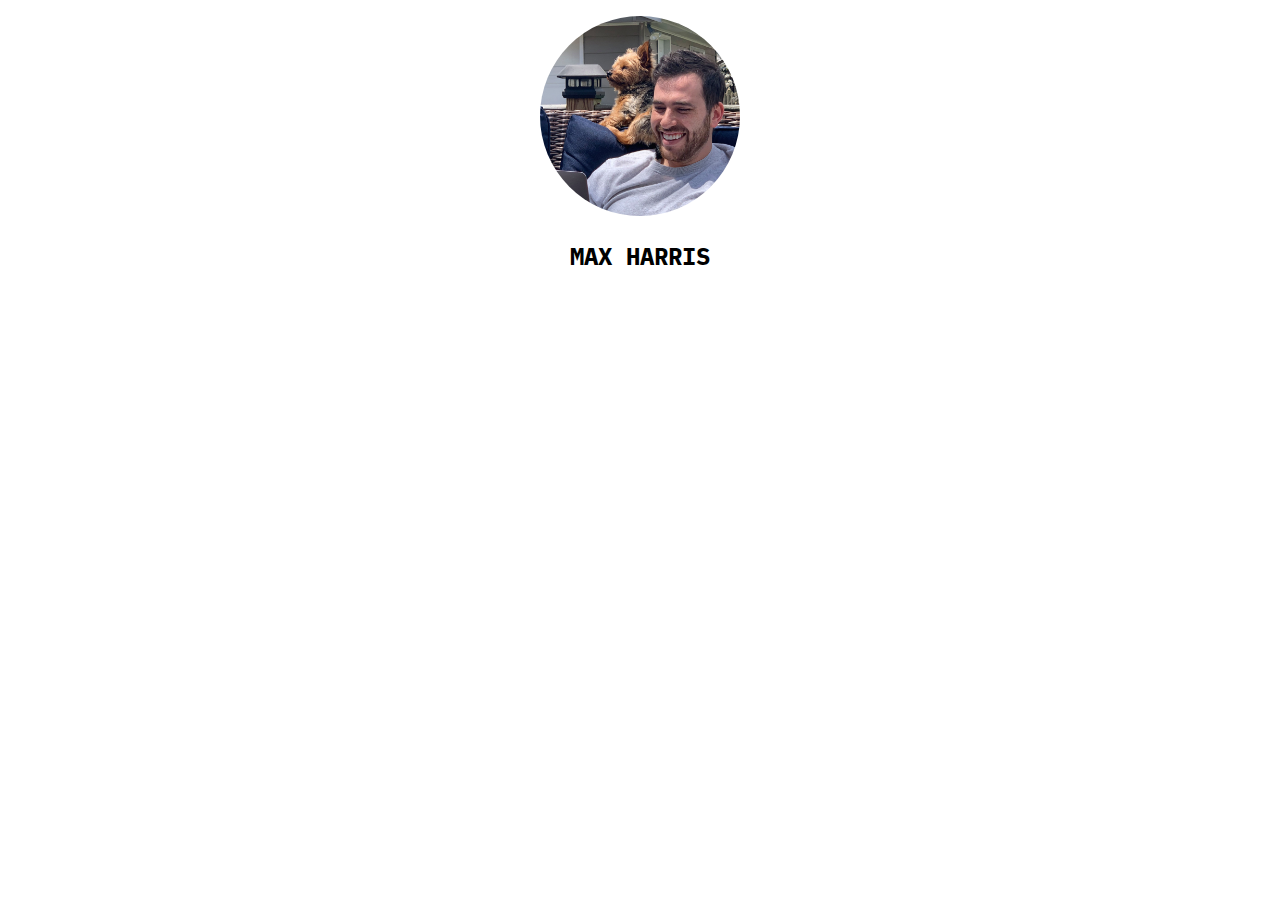
==== index.html @ 05f5a411 "Auto-generated commit" ====
<!doctype html>
<html lang="en">
<head>
  <meta charset="utf-8">
  <title>Maxharris</title>
  <base href="https://maxyharr.github.io/maxyharr.github.io">  <meta name="viewport" content="width=device-width, initial-scale=1">
  <link rel="icon" type="image/x-icon" href="favicon.ico">
  <link href="https://fonts.googleapis.com/css?family=Roboto:300,400,500&display=swap" rel="stylesheet">
  <link href="https://fonts.googleapis.com/icon?family=Material+Icons" rel="stylesheet">
<link rel="stylesheet" href="styles.cddb7499af675388f98f.css"></head>
<body>
  <mh-root></mh-root>
<script src="runtime-es2015.ea093ca02a613b0bc093.js" type="module"></script><script src="runtime-es5.ea093ca02a613b0bc093.js" nomodule defer></script><script src="polyfills-es5.741af51aaedba3064fa2.js" nomodule defer></script><script src="polyfills-es2015.fad558c78a34f48ae57e.js" type="module"></script><script src="main-es2015.918f0266f35a34de4807.js" type="module"></script><script src="main-es5.918f0266f35a34de4807.js" nomodule defer></script></body>
</html>
---- styles.cddb7499af675388f98f.css ----
@import url(https://fonts.googleapis.com/css?family=IBM+Plex+Mono&display=swap);.mat-badge-content{font-weight:600;font-size:12px;font-family:Roboto,"Helvetica Neue",sans-serif}.mat-badge-small .mat-badge-content{font-size:9px}.mat-badge-large .mat-badge-content{font-size:24px}.mat-h1,.mat-headline,.mat-typography h1{font:400 24px/32px Roboto,"Helvetica Neue",sans-serif;margin:0 0 16px}.mat-h2,.mat-title,.mat-typography h2{font:500 20px/32px Roboto,"Helvetica Neue",sans-serif;margin:0 0 16px}.mat-h3,.mat-subheading-2,.mat-typography h3{font:400 16px/28px Roboto,"Helvetica Neue",sans-serif;margin:0 0 16px}.mat-h4,.mat-subheading-1,.mat-typography h4{font:400 15px/24px Roboto,"Helvetica Neue",sans-serif;margin:0 0 16px}.mat-h5,.mat-typography h5{font:400 calc(14px * .83)/20px Roboto,"Helvetica Neue",sans-serif;margin:0 0 12px}.mat-h6,.mat-typography h6{font:400 calc(14px * .67)/20px Roboto,"Helvetica Neue",sans-serif;margin:0 0 12px}.mat-body-2,.mat-body-strong{font:500 14px/24px Roboto,"Helvetica Neue",sans-serif}.mat-body,.mat-body-1,.mat-typography{font:400 14px/20px Roboto,"Helvetica Neue",sans-serif}.mat-body p,.mat-body-1 p,.mat-typography p{margin:0 0 12px}.mat-caption,.mat-small{font:400 12px/20px Roboto,"Helvetica Neue",sans-serif}.mat-display-4,.mat-typography .mat-display-4{font:300 112px/112px Roboto,"Helvetica Neue",sans-serif;letter-spacing:-.05em;margin:0 0 56px}.mat-display-3,.mat-typography .mat-display-3{font:400 56px/56px Roboto,"Helvetica Neue",sans-serif;letter-spacing:-.02em;margin:0 0 64px}.mat-display-2,.mat-typography .mat-display-2{font:400 45px/48px Roboto,"Helvetica Neue",sans-serif;letter-spacing:-.005em;margin:0 0 64px}.mat-display-1,.mat-typography .mat-display-1{font:400 34px/40px Roboto,"Helvetica Neue",sans-serif;margin:0 0 64px}.mat-bottom-sheet-container{font:400 14px/20px Roboto,"Helvetica Neue",sans-serif}.mat-button,.mat-fab,.mat-flat-button,.mat-icon-button,.mat-mini-fab,.mat-raised-button,.mat-stroked-button{font-family:Roboto,"Helvetica Neue",sans-serif;font-size:14px;font-weight:500}.mat-button-toggle,.mat-card{font-family:Roboto,"Helvetica Neue",sans-serif}.mat-card-title{font-size:24px;font-weight:500}.mat-card-header .mat-card-title{font-size:20px}.mat-card-content,.mat-card-subtitle{font-size:14px}.mat-checkbox{font-family:Roboto,"Helvetica Neue",sans-serif}.mat-checkbox-layout .mat-checkbox-label{line-height:24px}.mat-chip{font-size:14px;font-weight:500}.mat-chip .mat-chip-remove.mat-icon,.mat-chip .mat-chip-trailing-icon.mat-icon{font-size:18px}.mat-table{font-family:Roboto,"Helvetica Neue",sans-serif}.mat-header-cell{font-size:12px;font-weight:500}.mat-cell,.mat-footer-cell{font-size:14px}.mat-calendar{font-family:Roboto,"Helvetica Neue",sans-serif}.mat-calendar-body{font-size:13px}.mat-calendar-body-label,.mat-calendar-period-button{font-size:14px;font-weight:500}.mat-calendar-table-header th{font-size:11px;font-weight:400}.mat-dialog-title{font:500 20px/32px Roboto,"Helvetica Neue",sans-serif}.mat-expansion-panel-header{font-family:Roboto,"Helvetica Neue",sans-serif;font-size:15px;font-weight:400}.mat-expansion-panel-content{font:400 14px/20px Roboto,"Helvetica Neue",sans-serif}.mat-form-field{font-size:inherit;font-weight:400;line-height:1.125;font-family:Roboto,"Helvetica Neue",sans-serif}.mat-form-field-wrapper{padding-bottom:1.34375em}.mat-form-field-prefix .mat-icon,.mat-form-field-suffix .mat-icon{font-size:150%;line-height:1.125}.mat-form-field-prefix .mat-icon-button,.mat-form-field-suffix .mat-icon-button{height:1.5em;width:1.5em}.mat-form-field-prefix .mat-icon-button .mat-icon,.mat-form-field-suffix .mat-icon-button .mat-icon{height:1.125em;line-height:1.125}.mat-form-field-infix{padding:.5em 0;border-top:.84375em solid transparent}.mat-form-field-can-float .mat-input-server:focus+.mat-form-field-label-wrapper .mat-form-field-label,.mat-form-field-can-float.mat-form-field-should-float .mat-form-field-label{transform:translateY(-1.34375em) scale(.75);width:133.3333333333%}.mat-form-field-can-float .mat-input-server[label]:not(:label-shown)+.mat-form-field-label-wrapper .mat-form-field-label{transform:translateY(-1.34374em) scale(.75);width:133.3333433333%}.mat-form-field-label-wrapper{top:-.84375em;padding-top:.84375em}.mat-form-field-label{top:1.34375em}.mat-form-field-underline{bottom:1.34375em}.mat-form-field-subscript-wrapper{font-size:75%;margin-top:.6666666667em;top:calc(100% - 1.7916666667em)}.mat-form-field-appearance-legacy .mat-form-field-wrapper{padding-bottom:1.25em}.mat-form-field-appearance-legacy .mat-form-field-infix{padding:.4375em 0}.mat-form-field-appearance-legacy.mat-form-field-can-float .mat-input-server:focus+.mat-form-field-label-wrapper .mat-form-field-label,.mat-form-field-appearance-legacy.mat-form-field-can-float.mat-form-field-should-float .mat-form-field-label{transform:translateY(-1.28125em) scale(.75) perspective(100px) translateZ(.001px);-ms-transform:translateY(-1.28125em) scale(.75);width:133.3333333333%}.mat-form-field-appearance-legacy.mat-form-field-can-float .mat-form-field-autofill-control:-webkit-autofill+.mat-form-field-label-wrapper .mat-form-field-label{transform:translateY(-1.28125em) scale(.75) perspective(100px) translateZ(.00101px);-ms-transform:translateY(-1.28124em) scale(.75);width:133.3333433333%}.mat-form-field-appearance-legacy.mat-form-field-can-float .mat-input-server[label]:not(:label-shown)+.mat-form-field-label-wrapper .mat-form-field-label{transform:translateY(-1.28125em) scale(.75) perspective(100px) translateZ(.00102px);-ms-transform:translateY(-1.28123em) scale(.75);width:133.3333533333%}.mat-form-field-appearance-legacy .mat-form-field-label{top:1.28125em}.mat-form-field-appearance-legacy .mat-form-field-subscript-wrapper{margin-top:.5416666667em;top:calc(100% - 1.6666666667em)}@media print{.mat-form-field-appearance-legacy.mat-form-field-can-float .mat-input-server:focus+.mat-form-field-label-wrapper .mat-form-field-label,.mat-form-field-appearance-legacy.mat-form-field-can-float.mat-form-field-should-float .mat-form-field-label{transform:translateY(-1.28122em) scale(.75)}.mat-form-field-appearance-legacy.mat-form-field-can-float .mat-form-field-autofill-control:-webkit-autofill+.mat-form-field-label-wrapper .mat-form-field-label{transform:translateY(-1.28121em) scale(.75)}.mat-form-field-appearance-legacy.mat-form-field-can-float .mat-input-server[label]:not(:label-shown)+.mat-form-field-label-wrapper .mat-form-field-label{transform:translateY(-1.2812em) scale(.75)}}.mat-form-field-appearance-fill .mat-form-field-infix{padding:.25em 0 .75em}.mat-form-field-appearance-fill .mat-form-field-label{top:1.09375em;margin-top:-.5em}.mat-form-field-appearance-fill.mat-form-field-can-float .mat-input-server:focus+.mat-form-field-label-wrapper .mat-form-field-label,.mat-form-field-appearance-fill.mat-form-field-can-float.mat-form-field-should-float .mat-form-field-label{transform:translateY(-.59375em) scale(.75);width:133.3333333333%}.mat-form-field-appearance-fill.mat-form-field-can-float .mat-input-server[label]:not(:label-shown)+.mat-form-field-label-wrapper .mat-form-field-label{transform:translateY(-.59374em) scale(.75);width:133.3333433333%}.mat-form-field-appearance-outline .mat-form-field-infix{padding:1em 0}.mat-form-field-appearance-outline .mat-form-field-label{top:1.84375em;margin-top:-.25em}.mat-form-field-appearance-outline.mat-form-field-can-float .mat-input-server:focus+.mat-form-field-label-wrapper .mat-form-field-label,.mat-form-field-appearance-outline.mat-form-field-can-float.mat-form-field-should-float .mat-form-field-label{transform:translateY(-1.59375em) scale(.75);width:133.3333333333%}.mat-form-field-appearance-outline.mat-form-field-can-float .mat-input-server[label]:not(:label-shown)+.mat-form-field-label-wrapper .mat-form-field-label{transform:translateY(-1.59374em) scale(.75);width:133.3333433333%}.mat-grid-tile-footer,.mat-grid-tile-header{font-size:14px}.mat-grid-tile-footer .mat-line,.mat-grid-tile-header .mat-line{white-space:nowrap;overflow:hidden;text-overflow:ellipsis;display:block;box-sizing:border-box}.mat-grid-tile-footer .mat-line:nth-child(n+2),.mat-grid-tile-header .mat-line:nth-child(n+2){font-size:12px}input.mat-input-element{margin-top:-.0625em}.mat-menu-item{font-family:Roboto,"Helvetica Neue",sans-serif;font-size:14px;font-weight:400}.mat-paginator,.mat-paginator-page-size .mat-select-trigger{font-family:Roboto,"Helvetica Neue",sans-serif;font-size:12px}.mat-radio-button,.mat-select{font-family:Roboto,"Helvetica Neue",sans-serif}.mat-select-trigger{height:1.125em}.mat-slide-toggle-content{font-family:Roboto,"Helvetica Neue",sans-serif}.mat-slider-thumb-label-text{font-family:Roboto,"Helvetica Neue",sans-serif;font-size:12px;font-weight:500}.mat-stepper-horizontal,.mat-stepper-vertical{font-family:Roboto,"Helvetica Neue",sans-serif}.mat-step-label{font-size:14px;font-weight:400}.mat-step-sub-label-error{font-weight:400}.mat-step-label-error{font-size:14px}.mat-step-label-selected{font-size:14px;font-weight:500}.mat-tab-group{font-family:Roboto,"Helvetica Neue",sans-serif}.mat-tab-label,.mat-tab-link{font-family:Roboto,"Helvetica Neue",sans-serif;font-size:14px;font-weight:500}.mat-toolbar,.mat-toolbar h1,.mat-toolbar h2,.mat-toolbar h3,.mat-toolbar h4,.mat-toolbar h5,.mat-toolbar h6{font:500 20px/32px Roboto,"Helvetica Neue",sans-serif;margin:0}.mat-tooltip{font-family:Roboto,"Helvetica Neue",sans-serif;font-size:10px;padding-top:6px;padding-bottom:6px}.mat-tooltip-handset{font-size:14px;padding-top:8px;padding-bottom:8px}.mat-list-item,.mat-list-option{font-family:Roboto,"Helvetica Neue",sans-serif}.mat-list-base .mat-list-item{font-size:16px}.mat-list-base .mat-list-item .mat-line{white-space:nowrap;overflow:hidden;text-overflow:ellipsis;display:block;box-sizing:border-box}.mat-list-base .mat-list-item .mat-line:nth-child(n+2){font-size:14px}.mat-list-base .mat-list-option{font-size:16px}.mat-list-base .mat-list-option .mat-line{white-space:nowrap;overflow:hidden;text-overflow:ellipsis;display:block;box-sizing:border-box}.mat-list-base .mat-list-option .mat-line:nth-child(n+2){font-size:14px}.mat-list-base[dense] .mat-list-item{font-size:12px}.mat-list-base[dense] .mat-list-item .mat-line{white-space:nowrap;overflow:hidden;text-overflow:ellipsis;display:block;box-sizing:border-box}.mat-list-base[dense] .mat-list-item .mat-line:nth-child(n+2),.mat-list-base[dense] .mat-list-option{font-size:12px}.mat-list-base[dense] .mat-list-option .mat-line{white-space:nowrap;overflow:hidden;text-overflow:ellipsis;display:block;box-sizing:border-box}.mat-list-base[dense] .mat-list-option .mat-line:nth-child(n+2){font-size:12px}.mat-list-base[dense] .mat-subheader{font-family:Roboto,"Helvetica Neue",sans-serif;font-size:12px;font-weight:500}.mat-option{font-family:Roboto,"Helvetica Neue",sans-serif;font-size:16px;color:rgba(0,0,0,.87)}.mat-optgroup-label{font:500 14px/24px Roboto,"Helvetica Neue",sans-serif;color:rgba(0,0,0,.54)}.mat-simple-snackbar{font-family:Roboto,"Helvetica Neue",sans-serif;font-size:14px}.mat-simple-snackbar-action{line-height:1;font-family:inherit;font-size:inherit;font-weight:500}.mat-ripple{overflow:hidden;position:relative}.mat-ripple.mat-ripple-unbounded{overflow:visible}.mat-ripple-element{position:absolute;border-radius:50%;pointer-events:none;transition:opacity,transform 0s cubic-bezier(0,0,.2,1);transform:scale(0)}@media (-ms-high-contrast:active){.mat-ripple-element{display:none}}.cdk-visually-hidden{border:0;clip:rect(0 0 0 0);height:1px;margin:-1px;overflow:hidden;padding:0;position:absolute;width:1px;outline:0;-webkit-appearance:none;-moz-appearance:none}.cdk-global-overlay-wrapper,.cdk-overlay-container{pointer-events:none;top:0;left:0;height:100%;width:100%}.cdk-overlay-container{position:fixed;z-index:1000}.cdk-overlay-container:empty{display:none}.cdk-global-overlay-wrapper{display:flex;position:absolute;z-index:1000}.cdk-overlay-pane{position:absolute;pointer-events:auto;box-sizing:border-box;z-index:1000;display:flex;max-width:100%;max-height:100%}.cdk-overlay-backdrop{position:absolute;top:0;bottom:0;left:0;right:0;z-index:1000;pointer-events:auto;-webkit-tap-highlight-color:transparent;transition:opacity .4s cubic-bezier(.25,.8,.25,1);opacity:0}.cdk-overlay-backdrop.cdk-overlay-backdrop-showing{opacity:1}@media screen and (-ms-high-contrast:active){.cdk-overlay-backdrop.cdk-overlay-backdrop-showing{opacity:.6}}.cdk-overlay-dark-backdrop{background:rgba(0,0,0,.32)}.cdk-overlay-transparent-backdrop,.cdk-overlay-transparent-backdrop.cdk-overlay-backdrop-showing{opacity:0}.cdk-overlay-connected-position-bounding-box{position:absolute;z-index:1000;display:flex;flex-direction:column;min-width:1px;min-height:1px}.cdk-global-scrollblock{position:fixed;width:100%;overflow-y:scroll}@-webkit-keyframes cdk-text-field-autofill-start{/*!*/}@keyframes cdk-text-field-autofill-start{/*!*/}@-webkit-keyframes cdk-text-field-autofill-end{/*!*/}@keyframes cdk-text-field-autofill-end{/*!*/}.cdk-text-field-autofill-monitored:-webkit-autofill{-webkit-animation-name:cdk-text-field-autofill-start;animation-name:cdk-text-field-autofill-start}.cdk-text-field-autofill-monitored:not(:-webkit-autofill){-webkit-animation-name:cdk-text-field-autofill-end;animation-name:cdk-text-field-autofill-end}textarea.cdk-textarea-autosize{resize:none}textarea.cdk-textarea-autosize-measuring{height:auto!important;overflow:hidden!important;padding:2px 0!important;box-sizing:content-box!important}.mat-ripple-element{background-color:rgba(0,0,0,.1)}.mat-option.mat-selected:not(.mat-option-multiple):not(.mat-option-disabled),.mat-option:focus:not(.mat-option-disabled),.mat-option:hover:not(.mat-option-disabled){background:rgba(0,0,0,.04)}.mat-option.mat-active{background:rgba(0,0,0,.04);color:rgba(0,0,0,.87)}.mat-option.mat-option-disabled{color:rgba(0,0,0,.38)}.mat-primary .mat-option.mat-selected:not(.mat-option-disabled){color:#3f51b5}.mat-accent .mat-option.mat-selected:not(.mat-option-disabled){color:#ff4081}.mat-warn .mat-option.mat-selected:not(.mat-option-disabled){color:#f44336}.mat-optgroup-disabled .mat-optgroup-label{color:rgba(0,0,0,.38)}.mat-pseudo-checkbox{color:rgba(0,0,0,.54)}.mat-pseudo-checkbox::after{color:#fafafa}.mat-pseudo-checkbox-disabled{color:#b0b0b0}.mat-primary .mat-pseudo-checkbox-checked,.mat-primary .mat-pseudo-checkbox-indeterminate{background:#3f51b5}.mat-accent .mat-pseudo-checkbox-checked,.mat-accent .mat-pseudo-checkbox-indeterminate,.mat-pseudo-checkbox-checked,.mat-pseudo-checkbox-indeterminate{background:#ff4081}.mat-warn .mat-pseudo-checkbox-checked,.mat-warn .mat-pseudo-checkbox-indeterminate{background:#f44336}.mat-pseudo-checkbox-checked.mat-pseudo-checkbox-disabled,.mat-pseudo-checkbox-indeterminate.mat-pseudo-checkbox-disabled{background:#b0b0b0}.mat-elevation-z0{box-shadow:0 0 0 0 rgba(0,0,0,.2),0 0 0 0 rgba(0,0,0,.14),0 0 0 0 rgba(0,0,0,.12)}.mat-elevation-z1{box-shadow:0 2px 1px -1px rgba(0,0,0,.2),0 1px 1px 0 rgba(0,0,0,.14),0 1px 3px 0 rgba(0,0,0,.12)}.mat-elevation-z2{box-shadow:0 3px 1px -2px rgba(0,0,0,.2),0 2px 2px 0 rgba(0,0,0,.14),0 1px 5px 0 rgba(0,0,0,.12)}.mat-elevation-z3{box-shadow:0 3px 3px -2px rgba(0,0,0,.2),0 3px 4px 0 rgba(0,0,0,.14),0 1px 8px 0 rgba(0,0,0,.12)}.mat-elevation-z4{box-shadow:0 2px 4px -1px rgba(0,0,0,.2),0 4px 5px 0 rgba(0,0,0,.14),0 1px 10px 0 rgba(0,0,0,.12)}.mat-elevation-z5{box-shadow:0 3px 5px -1px rgba(0,0,0,.2),0 5px 8px 0 rgba(0,0,0,.14),0 1px 14px 0 rgba(0,0,0,.12)}.mat-elevation-z6{box-shadow:0 3px 5px -1px rgba(0,0,0,.2),0 6px 10px 0 rgba(0,0,0,.14),0 1px 18px 0 rgba(0,0,0,.12)}.mat-elevation-z7{box-shadow:0 4px 5px -2px rgba(0,0,0,.2),0 7px 10px 1px rgba(0,0,0,.14),0 2px 16px 1px rgba(0,0,0,.12)}.mat-elevation-z8{box-shadow:0 5px 5px -3px rgba(0,0,0,.2),0 8px 10px 1px rgba(0,0,0,.14),0 3px 14px 2px rgba(0,0,0,.12)}.mat-elevation-z9{box-shadow:0 5px 6px -3px rgba(0,0,0,.2),0 9px 12px 1px rgba(0,0,0,.14),0 3px 16px 2px rgba(0,0,0,.12)}.mat-elevation-z10{box-shadow:0 6px 6px -3px rgba(0,0,0,.2),0 10px 14px 1px rgba(0,0,0,.14),0 4px 18px 3px rgba(0,0,0,.12)}.mat-elevation-z11{box-shadow:0 6px 7px -4px rgba(0,0,0,.2),0 11px 15px 1px rgba(0,0,0,.14),0 4px 20px 3px rgba(0,0,0,.12)}.mat-elevation-z12{box-shadow:0 7px 8px -4px rgba(0,0,0,.2),0 12px 17px 2px rgba(0,0,0,.14),0 5px 22px 4px rgba(0,0,0,.12)}.mat-elevation-z13{box-shadow:0 7px 8px -4px rgba(0,0,0,.2),0 13px 19px 2px rgba(0,0,0,.14),0 5px 24px 4px rgba(0,0,0,.12)}.mat-elevation-z14{box-shadow:0 7px 9px -4px rgba(0,0,0,.2),0 14px 21px 2px rgba(0,0,0,.14),0 5px 26px 4px rgba(0,0,0,.12)}.mat-elevation-z15{box-shadow:0 8px 9px -5px rgba(0,0,0,.2),0 15px 22px 2px rgba(0,0,0,.14),0 6px 28px 5px rgba(0,0,0,.12)}.mat-elevation-z16{box-shadow:0 8px 10px -5px rgba(0,0,0,.2),0 16px 24px 2px rgba(0,0,0,.14),0 6px 30px 5px rgba(0,0,0,.12)}.mat-elevation-z17{box-shadow:0 8px 11px -5px rgba(0,0,0,.2),0 17px 26px 2px rgba(0,0,0,.14),0 6px 32px 5px rgba(0,0,0,.12)}.mat-elevation-z18{box-shadow:0 9px 11px -5px rgba(0,0,0,.2),0 18px 28px 2px rgba(0,0,0,.14),0 7px 34px 6px rgba(0,0,0,.12)}.mat-elevation-z19{box-shadow:0 9px 12px -6px rgba(0,0,0,.2),0 19px 29px 2px rgba(0,0,0,.14),0 7px 36px 6px rgba(0,0,0,.12)}.mat-elevation-z20{box-shadow:0 10px 13px -6px rgba(0,0,0,.2),0 20px 31px 3px rgba(0,0,0,.14),0 8px 38px 7px rgba(0,0,0,.12)}.mat-elevation-z21{box-shadow:0 10px 13px -6px rgba(0,0,0,.2),0 21px 33px 3px rgba(0,0,0,.14),0 8px 40px 7px rgba(0,0,0,.12)}.mat-elevation-z22{box-shadow:0 10px 14px -6px rgba(0,0,0,.2),0 22px 35px 3px rgba(0,0,0,.14),0 8px 42px 7px rgba(0,0,0,.12)}.mat-elevation-z23{box-shadow:0 11px 14px -7px rgba(0,0,0,.2),0 23px 36px 3px rgba(0,0,0,.14),0 9px 44px 8px rgba(0,0,0,.12)}.mat-elevation-z24{box-shadow:0 11px 15px -7px rgba(0,0,0,.2),0 24px 38px 3px rgba(0,0,0,.14),0 9px 46px 8px rgba(0,0,0,.12)}.mat-app-background{background-color:#fafafa;color:rgba(0,0,0,.87)}.mat-theme-loaded-marker{display:none}.mat-autocomplete-panel{background:#fff;color:rgba(0,0,0,.87)}.mat-autocomplete-panel:not([class*=mat-elevation-z]){box-shadow:0 2px 4px -1px rgba(0,0,0,.2),0 4px 5px 0 rgba(0,0,0,.14),0 1px 10px 0 rgba(0,0,0,.12)}.mat-autocomplete-panel .mat-option.mat-selected:not(.mat-active):not(:hover){background:#fff}.mat-autocomplete-panel .mat-option.mat-selected:not(.mat-active):not(:hover):not(.mat-option-disabled){color:rgba(0,0,0,.87)}@media (-ms-high-contrast:active){.mat-badge-content{outline:solid 1px;border-radius:0}.mat-checkbox-disabled{opacity:.5}}.mat-badge-accent .mat-badge-content{background:#ff4081;color:#fff}.mat-badge-warn .mat-badge-content{color:#fff;background:#f44336}.mat-badge{position:relative}.mat-badge-hidden .mat-badge-content{display:none}.mat-badge-disabled .mat-badge-content{background:#b9b9b9;color:rgba(0,0,0,.38)}.mat-badge-content{color:#fff;background:#3f51b5;position:absolute;text-align:center;display:inline-block;border-radius:50%;transition:transform .2s ease-in-out;transform:scale(.6);overflow:hidden;white-space:nowrap;text-overflow:ellipsis;pointer-events:none}.mat-badge-content._mat-animation-noopable,.ng-animate-disabled .mat-badge-content{transition:none}.mat-badge-content.mat-badge-active{transform:none}.mat-badge-small .mat-badge-content{width:16px;height:16px;line-height:16px}.mat-badge-small.mat-badge-above .mat-badge-content{top:-8px}.mat-badge-small.mat-badge-below .mat-badge-content{bottom:-8px}.mat-badge-small.mat-badge-before .mat-badge-content{left:-16px}[dir=rtl] .mat-badge-small.mat-badge-before .mat-badge-content{left:auto;right:-16px}.mat-badge-small.mat-badge-after .mat-badge-content{right:-16px}[dir=rtl] .mat-badge-small.mat-badge-after .mat-badge-content{right:auto;left:-16px}.mat-badge-small.mat-badge-overlap.mat-badge-before .mat-badge-content{left:-8px}[dir=rtl] .mat-badge-small.mat-badge-overlap.mat-badge-before .mat-badge-content{left:auto;right:-8px}.mat-badge-small.mat-badge-overlap.mat-badge-after .mat-badge-content{right:-8px}[dir=rtl] .mat-badge-small.mat-badge-overlap.mat-badge-after .mat-badge-content{right:auto;left:-8px}.mat-badge-medium .mat-badge-content{width:22px;height:22px;line-height:22px}.mat-badge-medium.mat-badge-above .mat-badge-content{top:-11px}.mat-badge-medium.mat-badge-below .mat-badge-content{bottom:-11px}.mat-badge-medium.mat-badge-before .mat-badge-content{left:-22px}[dir=rtl] .mat-badge-medium.mat-badge-before .mat-badge-content{left:auto;right:-22px}.mat-badge-medium.mat-badge-after .mat-badge-content{right:-22px}[dir=rtl] .mat-badge-medium.mat-badge-after .mat-badge-content{right:auto;left:-22px}.mat-badge-medium.mat-badge-overlap.mat-badge-before .mat-badge-content{left:-11px}[dir=rtl] .mat-badge-medium.mat-badge-overlap.mat-badge-before .mat-badge-content{left:auto;right:-11px}.mat-badge-medium.mat-badge-overlap.mat-badge-after .mat-badge-content{right:-11px}[dir=rtl] .mat-badge-medium.mat-badge-overlap.mat-badge-after .mat-badge-content{right:auto;left:-11px}.mat-badge-large .mat-badge-content{width:28px;height:28px;line-height:28px}.mat-badge-large.mat-badge-above .mat-badge-content{top:-14px}.mat-badge-large.mat-badge-below .mat-badge-content{bottom:-14px}.mat-badge-large.mat-badge-before .mat-badge-content{left:-28px}[dir=rtl] .mat-badge-large.mat-badge-before .mat-badge-content{left:auto;right:-28px}.mat-badge-large.mat-badge-after .mat-badge-content{right:-28px}[dir=rtl] .mat-badge-large.mat-badge-after .mat-badge-content{right:auto;left:-28px}.mat-badge-large.mat-badge-overlap.mat-badge-before .mat-badge-content{left:-14px}[dir=rtl] .mat-badge-large.mat-badge-overlap.mat-badge-before .mat-badge-content{left:auto;right:-14px}.mat-badge-large.mat-badge-overlap.mat-badge-after .mat-badge-content{right:-14px}[dir=rtl] .mat-badge-large.mat-badge-overlap.mat-badge-after .mat-badge-content{right:auto;left:-14px}.mat-bottom-sheet-container{box-shadow:0 8px 10px -5px rgba(0,0,0,.2),0 16px 24px 2px rgba(0,0,0,.14),0 6px 30px 5px rgba(0,0,0,.12);background:#fff;color:rgba(0,0,0,.87)}.mat-button,.mat-icon-button,.mat-stroked-button{color:inherit;background:0 0}.mat-button.mat-primary,.mat-icon-button.mat-primary,.mat-stroked-button.mat-primary{color:#3f51b5}.mat-button.mat-accent,.mat-icon-button.mat-accent,.mat-stroked-button.mat-accent{color:#ff4081}.mat-button.mat-warn,.mat-icon-button.mat-warn,.mat-stroked-button.mat-warn{color:#f44336}.mat-button.mat-accent[disabled],.mat-button.mat-primary[disabled],.mat-button.mat-warn[disabled],.mat-button[disabled][disabled],.mat-icon-button.mat-accent[disabled],.mat-icon-button.mat-primary[disabled],.mat-icon-button.mat-warn[disabled],.mat-icon-button[disabled][disabled],.mat-stroked-button.mat-accent[disabled],.mat-stroked-button.mat-primary[disabled],.mat-stroked-button.mat-warn[disabled],.mat-stroked-button[disabled][disabled]{color:rgba(0,0,0,.26)}.mat-button.mat-primary .mat-button-focus-overlay,.mat-icon-button.mat-primary .mat-button-focus-overlay,.mat-stroked-button.mat-primary .mat-button-focus-overlay{background-color:#3f51b5}.mat-button.mat-accent .mat-button-focus-overlay,.mat-icon-button.mat-accent .mat-button-focus-overlay,.mat-stroked-button.mat-accent .mat-button-focus-overlay{background-color:#ff4081}.mat-button.mat-warn .mat-button-focus-overlay,.mat-icon-button.mat-warn .mat-button-focus-overlay,.mat-stroked-button.mat-warn .mat-button-focus-overlay{background-color:#f44336}.mat-button[disabled] .mat-button-focus-overlay,.mat-icon-button[disabled] .mat-button-focus-overlay,.mat-stroked-button[disabled] .mat-button-focus-overlay{background-color:transparent}.mat-button .mat-ripple-element,.mat-icon-button .mat-ripple-element,.mat-stroked-button .mat-ripple-element{opacity:.1;background-color:currentColor}.mat-button-focus-overlay{background:#000}.mat-stroked-button:not([disabled]){border-color:rgba(0,0,0,.12)}.mat-fab,.mat-flat-button,.mat-mini-fab,.mat-raised-button{color:rgba(0,0,0,.87);background-color:#fff}.mat-fab.mat-accent,.mat-fab.mat-primary,.mat-fab.mat-warn,.mat-flat-button.mat-accent,.mat-flat-button.mat-primary,.mat-flat-button.mat-warn,.mat-mini-fab.mat-accent,.mat-mini-fab.mat-primary,.mat-mini-fab.mat-warn,.mat-raised-button.mat-accent,.mat-raised-button.mat-primary,.mat-raised-button.mat-warn{color:#fff}.mat-fab.mat-accent[disabled],.mat-fab.mat-primary[disabled],.mat-fab.mat-warn[disabled],.mat-fab[disabled][disabled],.mat-flat-button.mat-accent[disabled],.mat-flat-button.mat-primary[disabled],.mat-flat-button.mat-warn[disabled],.mat-flat-button[disabled][disabled],.mat-mini-fab.mat-accent[disabled],.mat-mini-fab.mat-primary[disabled],.mat-mini-fab.mat-warn[disabled],.mat-mini-fab[disabled][disabled],.mat-raised-button.mat-accent[disabled],.mat-raised-button.mat-primary[disabled],.mat-raised-button.mat-warn[disabled],.mat-raised-button[disabled][disabled]{color:rgba(0,0,0,.26);background-color:rgba(0,0,0,.12)}.mat-fab.mat-primary,.mat-flat-button.mat-primary,.mat-mini-fab.mat-primary,.mat-raised-button.mat-primary{background-color:#3f51b5}.mat-fab.mat-accent,.mat-flat-button.mat-accent,.mat-mini-fab.mat-accent,.mat-raised-button.mat-accent{background-color:#ff4081}.mat-fab.mat-warn,.mat-flat-button.mat-warn,.mat-mini-fab.mat-warn,.mat-raised-button.mat-warn{background-color:#f44336}.mat-fab.mat-accent .mat-ripple-element,.mat-fab.mat-primary .mat-ripple-element,.mat-fab.mat-warn .mat-ripple-element,.mat-flat-button.mat-accent .mat-ripple-element,.mat-flat-button.mat-primary .mat-ripple-element,.mat-flat-button.mat-warn .mat-ripple-element,.mat-mini-fab.mat-accent .mat-ripple-element,.mat-mini-fab.mat-primary .mat-ripple-element,.mat-mini-fab.mat-warn .mat-ripple-element,.mat-raised-button.mat-accent .mat-ripple-element,.mat-raised-button.mat-primary .mat-ripple-element,.mat-raised-button.mat-warn .mat-ripple-element{background-color:rgba(255,255,255,.1)}.mat-flat-button:not([class*=mat-elevation-z]),.mat-stroked-button:not([class*=mat-elevation-z]){box-shadow:0 0 0 0 rgba(0,0,0,.2),0 0 0 0 rgba(0,0,0,.14),0 0 0 0 rgba(0,0,0,.12)}.mat-raised-button:not([class*=mat-elevation-z]){box-shadow:0 3px 1px -2px rgba(0,0,0,.2),0 2px 2px 0 rgba(0,0,0,.14),0 1px 5px 0 rgba(0,0,0,.12)}.mat-raised-button:not([disabled]):active:not([class*=mat-elevation-z]){box-shadow:0 5px 5px -3px rgba(0,0,0,.2),0 8px 10px 1px rgba(0,0,0,.14),0 3px 14px 2px rgba(0,0,0,.12)}.mat-raised-button[disabled]:not([class*=mat-elevation-z]){box-shadow:0 0 0 0 rgba(0,0,0,.2),0 0 0 0 rgba(0,0,0,.14),0 0 0 0 rgba(0,0,0,.12)}.mat-fab:not([class*=mat-elevation-z]),.mat-mini-fab:not([class*=mat-elevation-z]){box-shadow:0 3px 5px -1px rgba(0,0,0,.2),0 6px 10px 0 rgba(0,0,0,.14),0 1px 18px 0 rgba(0,0,0,.12)}.mat-fab:not([disabled]):active:not([class*=mat-elevation-z]),.mat-mini-fab:not([disabled]):active:not([class*=mat-elevation-z]){box-shadow:0 7px 8px -4px rgba(0,0,0,.2),0 12px 17px 2px rgba(0,0,0,.14),0 5px 22px 4px rgba(0,0,0,.12)}.mat-fab[disabled]:not([class*=mat-elevation-z]),.mat-mini-fab[disabled]:not([class*=mat-elevation-z]){box-shadow:0 0 0 0 rgba(0,0,0,.2),0 0 0 0 rgba(0,0,0,.14),0 0 0 0 rgba(0,0,0,.12)}.mat-button-toggle-group,.mat-button-toggle-standalone{box-shadow:0 3px 1px -2px rgba(0,0,0,.2),0 2px 2px 0 rgba(0,0,0,.14),0 1px 5px 0 rgba(0,0,0,.12)}.mat-button-toggle-group-appearance-standard,.mat-button-toggle-standalone.mat-button-toggle-appearance-standard{box-shadow:none;border:1px solid rgba(0,0,0,.12)}.mat-button-toggle{color:rgba(0,0,0,.38)}.mat-button-toggle .mat-button-toggle-focus-overlay{background-color:rgba(0,0,0,.12)}.mat-button-toggle-appearance-standard{color:rgba(0,0,0,.87);background:#fff}.mat-button-toggle-appearance-standard .mat-button-toggle-focus-overlay{background-color:#000}.mat-button-toggle-group-appearance-standard .mat-button-toggle+.mat-button-toggle{border-left:1px solid rgba(0,0,0,.12)}[dir=rtl] .mat-button-toggle-group-appearance-standard .mat-button-toggle+.mat-button-toggle{border-left:none;border-right:1px solid rgba(0,0,0,.12)}.mat-button-toggle-group-appearance-standard.mat-button-toggle-vertical .mat-button-toggle+.mat-button-toggle{border-left:none;border-right:none;border-top:1px solid rgba(0,0,0,.12)}.mat-button-toggle-checked{background-color:#e0e0e0;color:rgba(0,0,0,.54)}.mat-button-toggle-checked.mat-button-toggle-appearance-standard{color:rgba(0,0,0,.87)}.mat-button-toggle-disabled{color:rgba(0,0,0,.26);background-color:#eee}.mat-button-toggle-disabled.mat-button-toggle-appearance-standard{background:#fff}.mat-button-toggle-disabled.mat-button-toggle-checked{background-color:#bdbdbd}.mat-card{background:#fff;color:rgba(0,0,0,.87)}.mat-card:not([class*=mat-elevation-z]){box-shadow:0 2px 1px -1px rgba(0,0,0,.2),0 1px 1px 0 rgba(0,0,0,.14),0 1px 3px 0 rgba(0,0,0,.12)}.mat-card.mat-card-flat:not([class*=mat-elevation-z]){box-shadow:0 0 0 0 rgba(0,0,0,.2),0 0 0 0 rgba(0,0,0,.14),0 0 0 0 rgba(0,0,0,.12)}.mat-card-subtitle{color:rgba(0,0,0,.54)}.mat-checkbox-frame{border-color:rgba(0,0,0,.54)}.mat-checkbox-checkmark{fill:#fafafa}.mat-checkbox-checkmark-path{stroke:#fafafa!important}@media (-ms-high-contrast:black-on-white){.mat-checkbox-checkmark-path{stroke:#000!important}}.mat-checkbox-mixedmark{background-color:#fafafa}.mat-checkbox-checked.mat-primary .mat-checkbox-background,.mat-checkbox-indeterminate.mat-primary .mat-checkbox-background{background-color:#3f51b5}.mat-checkbox-checked.mat-accent .mat-checkbox-background,.mat-checkbox-indeterminate.mat-accent .mat-checkbox-background{background-color:#ff4081}.mat-checkbox-checked.mat-warn .mat-checkbox-background,.mat-checkbox-indeterminate.mat-warn .mat-checkbox-background{background-color:#f44336}.mat-checkbox-disabled.mat-checkbox-checked .mat-checkbox-background,.mat-checkbox-disabled.mat-checkbox-indeterminate .mat-checkbox-background{background-color:#b0b0b0}.mat-checkbox-disabled:not(.mat-checkbox-checked) .mat-checkbox-frame{border-color:#b0b0b0}.mat-checkbox-disabled .mat-checkbox-label{color:rgba(0,0,0,.54)}@media (-ms-high-contrast:active){.mat-checkbox-background{background:0 0}}.mat-checkbox .mat-ripple-element{background-color:#000}.mat-checkbox-checked:not(.mat-checkbox-disabled).mat-primary .mat-ripple-element,.mat-checkbox:active:not(.mat-checkbox-disabled).mat-primary .mat-ripple-element{background:#3f51b5}.mat-checkbox-checked:not(.mat-checkbox-disabled).mat-accent .mat-ripple-element,.mat-checkbox:active:not(.mat-checkbox-disabled).mat-accent .mat-ripple-element{background:#ff4081}.mat-checkbox-checked:not(.mat-checkbox-disabled).mat-warn .mat-ripple-element,.mat-checkbox:active:not(.mat-checkbox-disabled).mat-warn .mat-ripple-element{background:#f44336}.mat-chip.mat-standard-chip{background-color:#e0e0e0;color:rgba(0,0,0,.87)}.mat-chip.mat-standard-chip .mat-chip-remove{color:rgba(0,0,0,.87);opacity:.4}.mat-chip.mat-standard-chip:not(.mat-chip-disabled):active{box-shadow:0 3px 3px -2px rgba(0,0,0,.2),0 3px 4px 0 rgba(0,0,0,.14),0 1px 8px 0 rgba(0,0,0,.12)}.mat-chip.mat-standard-chip:not(.mat-chip-disabled) .mat-chip-remove:hover{opacity:.54}.mat-chip.mat-standard-chip.mat-chip-disabled{opacity:.4}.mat-chip.mat-standard-chip::after{background:#000}.mat-chip.mat-standard-chip.mat-chip-selected.mat-primary{background-color:#3f51b5;color:#fff}.mat-chip.mat-standard-chip.mat-chip-selected.mat-primary .mat-chip-remove{color:#fff;opacity:.4}.mat-chip.mat-standard-chip.mat-chip-selected.mat-primary .mat-ripple-element{background:rgba(255,255,255,.1)}.mat-chip.mat-standard-chip.mat-chip-selected.mat-warn{background-color:#f44336;color:#fff}.mat-chip.mat-standard-chip.mat-chip-selected.mat-warn .mat-chip-remove{color:#fff;opacity:.4}.mat-chip.mat-standard-chip.mat-chip-selected.mat-warn .mat-ripple-element{background:rgba(255,255,255,.1)}.mat-chip.mat-standard-chip.mat-chip-selected.mat-accent{background-color:#ff4081;color:#fff}.mat-chip.mat-standard-chip.mat-chip-selected.mat-accent .mat-chip-remove{color:#fff;opacity:.4}.mat-chip.mat-standard-chip.mat-chip-selected.mat-accent .mat-ripple-element{background:rgba(255,255,255,.1)}.mat-table{background:#fff}.mat-table tbody,.mat-table tfoot,.mat-table thead,.mat-table-sticky,[mat-footer-row],[mat-header-row],[mat-row],mat-footer-row,mat-header-row,mat-row{background:inherit}mat-footer-row,mat-header-row,mat-row,td.mat-cell,td.mat-footer-cell,th.mat-header-cell{border-bottom-color:rgba(0,0,0,.12)}.mat-header-cell{color:rgba(0,0,0,.54)}.mat-cell,.mat-footer-cell{color:rgba(0,0,0,.87)}.mat-calendar-arrow{border-top-color:rgba(0,0,0,.54)}.mat-datepicker-content .mat-calendar-next-button,.mat-datepicker-content .mat-calendar-previous-button,.mat-datepicker-toggle{color:rgba(0,0,0,.54)}.mat-calendar-table-header{color:rgba(0,0,0,.38)}.mat-calendar-table-header-divider::after{background:rgba(0,0,0,.12)}.mat-calendar-body-label{color:rgba(0,0,0,.54)}.mat-calendar-body-cell-content{color:rgba(0,0,0,.87);border-color:transparent}.mat-calendar-body-disabled>.mat-calendar-body-cell-content:not(.mat-calendar-body-selected){color:rgba(0,0,0,.38)}.cdk-keyboard-focused .mat-calendar-body-active>.mat-calendar-body-cell-content:not(.mat-calendar-body-selected),.cdk-program-focused .mat-calendar-body-active>.mat-calendar-body-cell-content:not(.mat-calendar-body-selected),.mat-calendar-body-cell:not(.mat-calendar-body-disabled):hover>.mat-calendar-body-cell-content:not(.mat-calendar-body-selected){background-color:rgba(0,0,0,.04)}.mat-calendar-body-today:not(.mat-calendar-body-selected){border-color:rgba(0,0,0,.38)}.mat-calendar-body-disabled>.mat-calendar-body-today:not(.mat-calendar-body-selected){border-color:rgba(0,0,0,.18)}.mat-calendar-body-selected{background-color:#3f51b5;color:#fff}.mat-calendar-body-disabled>.mat-calendar-body-selected{background-color:rgba(63,81,181,.4)}.mat-calendar-body-today.mat-calendar-body-selected{box-shadow:inset 0 0 0 1px #fff}.mat-datepicker-content{box-shadow:0 2px 4px -1px rgba(0,0,0,.2),0 4px 5px 0 rgba(0,0,0,.14),0 1px 10px 0 rgba(0,0,0,.12);background-color:#fff;color:rgba(0,0,0,.87)}.mat-datepicker-content.mat-accent .mat-calendar-body-selected{background-color:#ff4081;color:#fff}.mat-datepicker-content.mat-accent .mat-calendar-body-disabled>.mat-calendar-body-selected{background-color:rgba(255,64,129,.4)}.mat-datepicker-content.mat-accent .mat-calendar-body-today.mat-calendar-body-selected{box-shadow:inset 0 0 0 1px #fff}.mat-datepicker-content.mat-warn .mat-calendar-body-selected{background-color:#f44336;color:#fff}.mat-datepicker-content.mat-warn .mat-calendar-body-disabled>.mat-calendar-body-selected{background-color:rgba(244,67,54,.4)}.mat-datepicker-content.mat-warn .mat-calendar-body-today.mat-calendar-body-selected{box-shadow:inset 0 0 0 1px #fff}.mat-datepicker-content-touch{box-shadow:0 0 0 0 rgba(0,0,0,.2),0 0 0 0 rgba(0,0,0,.14),0 0 0 0 rgba(0,0,0,.12)}.mat-datepicker-toggle-active{color:#3f51b5}.mat-datepicker-toggle-active.mat-accent{color:#ff4081}.mat-datepicker-toggle-active.mat-warn{color:#f44336}.mat-dialog-container{box-shadow:0 11px 15px -7px rgba(0,0,0,.2),0 24px 38px 3px rgba(0,0,0,.14),0 9px 46px 8px rgba(0,0,0,.12);background:#fff;color:rgba(0,0,0,.87)}.mat-divider{border-top-color:rgba(0,0,0,.12)}.mat-divider-vertical{border-right-color:rgba(0,0,0,.12)}.mat-expansion-panel{background:#fff;color:rgba(0,0,0,.87)}.mat-expansion-panel:not([class*=mat-elevation-z]){box-shadow:0 3px 1px -2px rgba(0,0,0,.2),0 2px 2px 0 rgba(0,0,0,.14),0 1px 5px 0 rgba(0,0,0,.12)}.mat-action-row{border-top-color:rgba(0,0,0,.12)}.mat-expansion-panel .mat-expansion-panel-header.cdk-keyboard-focused:not([aria-disabled=true]),.mat-expansion-panel .mat-expansion-panel-header.cdk-program-focused:not([aria-disabled=true]),.mat-expansion-panel:not(.mat-expanded) .mat-expansion-panel-header:hover:not([aria-disabled=true]){background:rgba(0,0,0,.04)}@media (hover:none){.mat-expansion-panel:not(.mat-expanded):not([aria-disabled=true]) .mat-expansion-panel-header:hover{background:#fff}}.mat-expansion-panel-header-title{color:rgba(0,0,0,.87)}.mat-expansion-indicator::after,.mat-expansion-panel-header-description{color:rgba(0,0,0,.54)}.mat-expansion-panel-header[aria-disabled=true]{color:rgba(0,0,0,.26)}.mat-expansion-panel-header[aria-disabled=true] .mat-expansion-panel-header-description,.mat-expansion-panel-header[aria-disabled=true] .mat-expansion-panel-header-title{color:inherit}.mat-form-field-label,.mat-hint{color:rgba(0,0,0,.6)}.mat-form-field.mat-focused .mat-form-field-label{color:#3f51b5}.mat-form-field.mat-focused .mat-form-field-label.mat-accent{color:#ff4081}.mat-form-field.mat-focused .mat-form-field-label.mat-warn{color:#f44336}.mat-focused .mat-form-field-required-marker{color:#ff4081}.mat-form-field-ripple{background-color:rgba(0,0,0,.87)}.mat-form-field.mat-focused .mat-form-field-ripple{background-color:#3f51b5}.mat-form-field.mat-focused .mat-form-field-ripple.mat-accent{background-color:#ff4081}.mat-form-field.mat-focused .mat-form-field-ripple.mat-warn{background-color:#f44336}.mat-form-field-type-mat-native-select.mat-focused:not(.mat-form-field-invalid) .mat-form-field-infix::after{color:#3f51b5}.mat-form-field-type-mat-native-select.mat-focused:not(.mat-form-field-invalid).mat-accent .mat-form-field-infix::after{color:#ff4081}.mat-form-field-type-mat-native-select.mat-focused:not(.mat-form-field-invalid).mat-warn .mat-form-field-infix::after,.mat-form-field.mat-form-field-invalid .mat-form-field-label,.mat-form-field.mat-form-field-invalid .mat-form-field-label .mat-form-field-required-marker,.mat-form-field.mat-form-field-invalid .mat-form-field-label.mat-accent{color:#f44336}.mat-form-field.mat-form-field-invalid .mat-form-field-ripple,.mat-form-field.mat-form-field-invalid .mat-form-field-ripple.mat-accent{background-color:#f44336}.mat-error{color:#f44336}.mat-form-field-appearance-legacy .mat-form-field-label,.mat-form-field-appearance-legacy .mat-hint{color:rgba(0,0,0,.54)}.mat-form-field-appearance-legacy .mat-form-field-underline{bottom:1.25em;background-color:rgba(0,0,0,.42)}.mat-form-field-appearance-legacy.mat-form-field-disabled .mat-form-field-underline{background-image:linear-gradient(to right,rgba(0,0,0,.42) 0,rgba(0,0,0,.42) 33%,transparent 0);background-size:4px 100%;background-repeat:repeat-x}.mat-form-field-appearance-standard .mat-form-field-underline{background-color:rgba(0,0,0,.42)}.mat-form-field-appearance-standard.mat-form-field-disabled .mat-form-field-underline{background-image:linear-gradient(to right,rgba(0,0,0,.42) 0,rgba(0,0,0,.42) 33%,transparent 0);background-size:4px 100%;background-repeat:repeat-x}.mat-form-field-appearance-fill .mat-form-field-flex{background-color:rgba(0,0,0,.04)}.mat-form-field-appearance-fill.mat-form-field-disabled .mat-form-field-flex{background-color:rgba(0,0,0,.02)}.mat-form-field-appearance-fill .mat-form-field-underline::before{background-color:rgba(0,0,0,.42)}.mat-form-field-appearance-fill.mat-form-field-disabled .mat-form-field-label{color:rgba(0,0,0,.38)}.mat-form-field-appearance-fill.mat-form-field-disabled .mat-form-field-underline::before{background-color:transparent}.mat-form-field-appearance-outline .mat-form-field-outline{color:rgba(0,0,0,.12)}.mat-form-field-appearance-outline .mat-form-field-outline-thick{color:rgba(0,0,0,.87)}.mat-form-field-appearance-outline.mat-focused .mat-form-field-outline-thick{color:#3f51b5}.mat-form-field-appearance-outline.mat-focused.mat-accent .mat-form-field-outline-thick{color:#ff4081}.mat-form-field-appearance-outline.mat-focused.mat-warn .mat-form-field-outline-thick,.mat-form-field-appearance-outline.mat-form-field-invalid.mat-form-field-invalid .mat-form-field-outline-thick{color:#f44336}.mat-form-field-appearance-outline.mat-form-field-disabled .mat-form-field-label{color:rgba(0,0,0,.38)}.mat-form-field-appearance-outline.mat-form-field-disabled .mat-form-field-outline{color:rgba(0,0,0,.06)}.mat-icon.mat-primary{color:#3f51b5}.mat-icon.mat-accent{color:#ff4081}.mat-icon.mat-warn{color:#f44336}.mat-form-field-type-mat-native-select .mat-form-field-infix::after{color:rgba(0,0,0,.54)}.mat-form-field-type-mat-native-select.mat-form-field-disabled .mat-form-field-infix::after,.mat-input-element:disabled{color:rgba(0,0,0,.38)}.mat-input-element{caret-color:#3f51b5}.mat-input-element::-ms-input-placeholder{color:rgba(0,0,0,.42)}.mat-input-element::placeholder{color:rgba(0,0,0,.42)}.mat-input-element::-moz-placeholder{color:rgba(0,0,0,.42)}.mat-input-element::-webkit-input-placeholder{color:rgba(0,0,0,.42)}.mat-input-element:-ms-input-placeholder{color:rgba(0,0,0,.42)}.mat-accent .mat-input-element{caret-color:#ff4081}.mat-form-field-invalid .mat-input-element,.mat-warn .mat-input-element{caret-color:#f44336}.mat-form-field-type-mat-native-select.mat-form-field-invalid .mat-form-field-infix::after{color:#f44336}.mat-list-base .mat-list-item,.mat-list-base .mat-list-option{color:rgba(0,0,0,.87)}.mat-list-base .mat-subheader{font-family:Roboto,"Helvetica Neue",sans-serif;font-size:14px;font-weight:500;color:rgba(0,0,0,.54)}.mat-list-item-disabled{background-color:#eee}.mat-action-list .mat-list-item:focus,.mat-action-list .mat-list-item:hover,.mat-list-option:focus,.mat-list-option:hover,.mat-nav-list .mat-list-item:focus,.mat-nav-list .mat-list-item:hover{background:rgba(0,0,0,.04)}.mat-menu-panel{background:#fff}.mat-menu-panel:not([class*=mat-elevation-z]){box-shadow:0 2px 4px -1px rgba(0,0,0,.2),0 4px 5px 0 rgba(0,0,0,.14),0 1px 10px 0 rgba(0,0,0,.12)}.mat-menu-item{background:0 0;color:rgba(0,0,0,.87)}.mat-menu-item[disabled],.mat-menu-item[disabled]::after{color:rgba(0,0,0,.38)}.mat-menu-item .mat-icon-no-color,.mat-menu-item-submenu-trigger::after{color:rgba(0,0,0,.54)}.mat-menu-item-highlighted:not([disabled]),.mat-menu-item.cdk-keyboard-focused:not([disabled]),.mat-menu-item.cdk-program-focused:not([disabled]),.mat-menu-item:hover:not([disabled]){background:rgba(0,0,0,.04)}.mat-paginator{background:#fff}.mat-paginator,.mat-paginator-page-size .mat-select-trigger{color:rgba(0,0,0,.54)}.mat-paginator-decrement,.mat-paginator-increment{border-top:2px solid rgba(0,0,0,.54);border-right:2px solid rgba(0,0,0,.54)}.mat-paginator-first,.mat-paginator-last{border-top:2px solid rgba(0,0,0,.54)}.mat-icon-button[disabled] .mat-paginator-decrement,.mat-icon-button[disabled] .mat-paginator-first,.mat-icon-button[disabled] .mat-paginator-increment,.mat-icon-button[disabled] .mat-paginator-last{border-color:rgba(0,0,0,.38)}.mat-progress-bar-background{fill:#c5cae9}.mat-progress-bar-buffer{background-color:#c5cae9}.mat-progress-bar-fill::after{background-color:#3f51b5}.mat-progress-bar.mat-accent .mat-progress-bar-background{fill:#ff80ab}.mat-progress-bar.mat-accent .mat-progress-bar-buffer{background-color:#ff80ab}.mat-progress-bar.mat-accent .mat-progress-bar-fill::after{background-color:#ff4081}.mat-progress-bar.mat-warn .mat-progress-bar-background{fill:#ffcdd2}.mat-progress-bar.mat-warn .mat-progress-bar-buffer{background-color:#ffcdd2}.mat-progress-bar.mat-warn .mat-progress-bar-fill::after{background-color:#f44336}.mat-progress-spinner circle,.mat-spinner circle{stroke:#3f51b5}.mat-progress-spinner.mat-accent circle,.mat-spinner.mat-accent circle{stroke:#ff4081}.mat-progress-spinner.mat-warn circle,.mat-spinner.mat-warn circle{stroke:#f44336}.mat-radio-outer-circle{border-color:rgba(0,0,0,.54)}.mat-radio-button.mat-primary.mat-radio-checked .mat-radio-outer-circle{border-color:#3f51b5}.mat-radio-button.mat-primary .mat-radio-inner-circle,.mat-radio-button.mat-primary .mat-radio-ripple .mat-ripple-element:not(.mat-radio-persistent-ripple),.mat-radio-button.mat-primary.mat-radio-checked .mat-radio-persistent-ripple,.mat-radio-button.mat-primary:active .mat-radio-persistent-ripple{background-color:#3f51b5}.mat-radio-button.mat-accent.mat-radio-checked .mat-radio-outer-circle{border-color:#ff4081}.mat-radio-button.mat-accent .mat-radio-inner-circle,.mat-radio-button.mat-accent .mat-radio-ripple .mat-ripple-element:not(.mat-radio-persistent-ripple),.mat-radio-button.mat-accent.mat-radio-checked .mat-radio-persistent-ripple,.mat-radio-button.mat-accent:active .mat-radio-persistent-ripple{background-color:#ff4081}.mat-radio-button.mat-warn.mat-radio-checked .mat-radio-outer-circle{border-color:#f44336}.mat-radio-button.mat-warn .mat-radio-inner-circle,.mat-radio-button.mat-warn .mat-radio-ripple .mat-ripple-element:not(.mat-radio-persistent-ripple),.mat-radio-button.mat-warn.mat-radio-checked .mat-radio-persistent-ripple,.mat-radio-button.mat-warn:active .mat-radio-persistent-ripple{background-color:#f44336}.mat-radio-button.mat-radio-disabled .mat-radio-outer-circle,.mat-radio-button.mat-radio-disabled.mat-radio-checked .mat-radio-outer-circle{border-color:rgba(0,0,0,.38)}.mat-radio-button.mat-radio-disabled .mat-radio-inner-circle,.mat-radio-button.mat-radio-disabled .mat-radio-ripple .mat-ripple-element{background-color:rgba(0,0,0,.38)}.mat-radio-button.mat-radio-disabled .mat-radio-label-content{color:rgba(0,0,0,.38)}.mat-radio-button .mat-ripple-element{background-color:#000}.mat-select-value{color:rgba(0,0,0,.87)}.mat-select-placeholder{color:rgba(0,0,0,.42)}.mat-select-disabled .mat-select-value{color:rgba(0,0,0,.38)}.mat-select-arrow{color:rgba(0,0,0,.54)}.mat-select-panel{background:#fff}.mat-select-panel:not([class*=mat-elevation-z]){box-shadow:0 2px 4px -1px rgba(0,0,0,.2),0 4px 5px 0 rgba(0,0,0,.14),0 1px 10px 0 rgba(0,0,0,.12)}.mat-select-panel .mat-option.mat-selected:not(.mat-option-multiple){background:rgba(0,0,0,.12)}.mat-form-field.mat-focused.mat-primary .mat-select-arrow{color:#3f51b5}.mat-form-field.mat-focused.mat-accent .mat-select-arrow{color:#ff4081}.mat-form-field .mat-select.mat-select-invalid .mat-select-arrow,.mat-form-field.mat-focused.mat-warn .mat-select-arrow{color:#f44336}.mat-form-field .mat-select.mat-select-disabled .mat-select-arrow{color:rgba(0,0,0,.38)}.mat-drawer-container{background-color:#fafafa;color:rgba(0,0,0,.87)}.mat-drawer{background-color:#fff;color:rgba(0,0,0,.87)}.mat-drawer.mat-drawer-push{background-color:#fff}.mat-drawer:not(.mat-drawer-side){box-shadow:0 8px 10px -5px rgba(0,0,0,.2),0 16px 24px 2px rgba(0,0,0,.14),0 6px 30px 5px rgba(0,0,0,.12)}.mat-drawer-side{border-right:1px solid rgba(0,0,0,.12)}.mat-drawer-side.mat-drawer-end,[dir=rtl] .mat-drawer-side{border-left:1px solid rgba(0,0,0,.12);border-right:none}[dir=rtl] .mat-drawer-side.mat-drawer-end{border-left:none;border-right:1px solid rgba(0,0,0,.12)}.mat-drawer-backdrop.mat-drawer-shown{background-color:rgba(0,0,0,.6)}.mat-slide-toggle.mat-checked .mat-slide-toggle-thumb{background-color:#ff4081}.mat-slide-toggle.mat-checked .mat-slide-toggle-bar{background-color:rgba(255,64,129,.54)}.mat-slide-toggle.mat-checked .mat-ripple-element{background-color:#ff4081}.mat-slide-toggle.mat-primary.mat-checked .mat-slide-toggle-thumb{background-color:#3f51b5}.mat-slide-toggle.mat-primary.mat-checked .mat-slide-toggle-bar{background-color:rgba(63,81,181,.54)}.mat-slide-toggle.mat-primary.mat-checked .mat-ripple-element{background-color:#3f51b5}.mat-slide-toggle.mat-warn.mat-checked .mat-slide-toggle-thumb{background-color:#f44336}.mat-slide-toggle.mat-warn.mat-checked .mat-slide-toggle-bar{background-color:rgba(244,67,54,.54)}.mat-slide-toggle.mat-warn.mat-checked .mat-ripple-element{background-color:#f44336}.mat-slide-toggle:not(.mat-checked) .mat-ripple-element{background-color:#000}.mat-slide-toggle-thumb{box-shadow:0 2px 1px -1px rgba(0,0,0,.2),0 1px 1px 0 rgba(0,0,0,.14),0 1px 3px 0 rgba(0,0,0,.12);background-color:#fafafa}.mat-slide-toggle-bar{background-color:rgba(0,0,0,.38)}.mat-slider-track-background{background-color:rgba(0,0,0,.26)}.mat-primary .mat-slider-thumb,.mat-primary .mat-slider-thumb-label,.mat-primary .mat-slider-track-fill{background-color:#3f51b5}.mat-primary .mat-slider-thumb-label-text{color:#fff}.mat-accent .mat-slider-thumb,.mat-accent .mat-slider-thumb-label,.mat-accent .mat-slider-track-fill{background-color:#ff4081}.mat-accent .mat-slider-thumb-label-text{color:#fff}.mat-warn .mat-slider-thumb,.mat-warn .mat-slider-thumb-label,.mat-warn .mat-slider-track-fill{background-color:#f44336}.mat-warn .mat-slider-thumb-label-text{color:#fff}.mat-slider-focus-ring{background-color:rgba(255,64,129,.2)}.cdk-focused .mat-slider-track-background,.mat-slider:hover .mat-slider-track-background{background-color:rgba(0,0,0,.38)}.mat-slider-disabled .mat-slider-thumb,.mat-slider-disabled .mat-slider-track-background,.mat-slider-disabled .mat-slider-track-fill,.mat-slider-disabled:hover .mat-slider-track-background{background-color:rgba(0,0,0,.26)}.mat-slider-min-value .mat-slider-focus-ring{background-color:rgba(0,0,0,.12)}.mat-slider-min-value.mat-slider-thumb-label-showing .mat-slider-thumb,.mat-slider-min-value.mat-slider-thumb-label-showing .mat-slider-thumb-label{background-color:rgba(0,0,0,.87)}.mat-slider-min-value.mat-slider-thumb-label-showing.cdk-focused .mat-slider-thumb,.mat-slider-min-value.mat-slider-thumb-label-showing.cdk-focused .mat-slider-thumb-label{background-color:rgba(0,0,0,.26)}.mat-slider-min-value:not(.mat-slider-thumb-label-showing) .mat-slider-thumb{border-color:rgba(0,0,0,.26);background-color:transparent}.mat-slider-min-value:not(.mat-slider-thumb-label-showing).cdk-focused .mat-slider-thumb,.mat-slider-min-value:not(.mat-slider-thumb-label-showing):hover .mat-slider-thumb{border-color:rgba(0,0,0,.38)}.mat-slider-min-value:not(.mat-slider-thumb-label-showing).cdk-focused.mat-slider-disabled .mat-slider-thumb,.mat-slider-min-value:not(.mat-slider-thumb-label-showing):hover.mat-slider-disabled .mat-slider-thumb{border-color:rgba(0,0,0,.26)}.mat-slider-has-ticks .mat-slider-wrapper::after{border-color:rgba(0,0,0,.7)}.mat-slider-horizontal .mat-slider-ticks{background-image:repeating-linear-gradient(to right,rgba(0,0,0,.7),rgba(0,0,0,.7) 2px,transparent 0,transparent);background-image:-moz-repeating-linear-gradient(.0001deg,rgba(0,0,0,.7),rgba(0,0,0,.7) 2px,transparent 0,transparent)}.mat-slider-vertical .mat-slider-ticks{background-image:repeating-linear-gradient(to bottom,rgba(0,0,0,.7),rgba(0,0,0,.7) 2px,transparent 0,transparent)}.mat-step-header.cdk-keyboard-focused,.mat-step-header.cdk-program-focused,.mat-step-header:hover{background-color:rgba(0,0,0,.04)}@media (hover:none){.mat-step-header:hover{background:0 0}}.mat-step-header .mat-step-label,.mat-step-header .mat-step-optional{color:rgba(0,0,0,.54)}.mat-step-header .mat-step-icon{background-color:rgba(0,0,0,.54);color:#fff}.mat-step-header .mat-step-icon-selected,.mat-step-header .mat-step-icon-state-done,.mat-step-header .mat-step-icon-state-edit{background-color:#3f51b5;color:#fff}.mat-step-header .mat-step-icon-state-error{background-color:transparent;color:#f44336}.mat-step-header .mat-step-label.mat-step-label-active{color:rgba(0,0,0,.87)}.mat-step-header .mat-step-label.mat-step-label-error{color:#f44336}.mat-stepper-horizontal,.mat-stepper-vertical{background-color:#fff}.mat-stepper-vertical-line::before{border-left-color:rgba(0,0,0,.12)}.mat-horizontal-stepper-header::after,.mat-horizontal-stepper-header::before,.mat-stepper-horizontal-line{border-top-color:rgba(0,0,0,.12)}.mat-sort-header-arrow{color:#757575}.mat-tab-header,.mat-tab-nav-bar{border-bottom:1px solid rgba(0,0,0,.12)}.mat-tab-group-inverted-header .mat-tab-header,.mat-tab-group-inverted-header .mat-tab-nav-bar{border-top:1px solid rgba(0,0,0,.12);border-bottom:none}.mat-tab-label,.mat-tab-link{color:rgba(0,0,0,.87)}.mat-tab-label.mat-tab-disabled,.mat-tab-link.mat-tab-disabled{color:rgba(0,0,0,.38)}.mat-tab-header-pagination-chevron{border-color:rgba(0,0,0,.87)}.mat-tab-header-pagination-disabled .mat-tab-header-pagination-chevron{border-color:rgba(0,0,0,.38)}.mat-tab-group[class*=mat-background-] .mat-tab-header,.mat-tab-nav-bar[class*=mat-background-]{border-bottom:none;border-top:none}.mat-tab-group.mat-primary .mat-tab-label.cdk-keyboard-focused:not(.mat-tab-disabled),.mat-tab-group.mat-primary .mat-tab-label.cdk-program-focused:not(.mat-tab-disabled),.mat-tab-group.mat-primary .mat-tab-link.cdk-keyboard-focused:not(.mat-tab-disabled),.mat-tab-group.mat-primary .mat-tab-link.cdk-program-focused:not(.mat-tab-disabled),.mat-tab-nav-bar.mat-primary .mat-tab-label.cdk-keyboard-focused:not(.mat-tab-disabled),.mat-tab-nav-bar.mat-primary .mat-tab-label.cdk-program-focused:not(.mat-tab-disabled),.mat-tab-nav-bar.mat-primary .mat-tab-link.cdk-keyboard-focused:not(.mat-tab-disabled),.mat-tab-nav-bar.mat-primary .mat-tab-link.cdk-program-focused:not(.mat-tab-disabled){background-color:rgba(197,202,233,.3)}.mat-tab-group.mat-primary .mat-ink-bar,.mat-tab-nav-bar.mat-primary .mat-ink-bar{background-color:#3f51b5}.mat-tab-group.mat-primary.mat-background-primary .mat-ink-bar,.mat-tab-nav-bar.mat-primary.mat-background-primary .mat-ink-bar{background-color:#fff}.mat-tab-group.mat-accent .mat-tab-label.cdk-keyboard-focused:not(.mat-tab-disabled),.mat-tab-group.mat-accent .mat-tab-label.cdk-program-focused:not(.mat-tab-disabled),.mat-tab-group.mat-accent .mat-tab-link.cdk-keyboard-focused:not(.mat-tab-disabled),.mat-tab-group.mat-accent .mat-tab-link.cdk-program-focused:not(.mat-tab-disabled),.mat-tab-nav-bar.mat-accent .mat-tab-label.cdk-keyboard-focused:not(.mat-tab-disabled),.mat-tab-nav-bar.mat-accent .mat-tab-label.cdk-program-focused:not(.mat-tab-disabled),.mat-tab-nav-bar.mat-accent .mat-tab-link.cdk-keyboard-focused:not(.mat-tab-disabled),.mat-tab-nav-bar.mat-accent .mat-tab-link.cdk-program-focused:not(.mat-tab-disabled){background-color:rgba(255,128,171,.3)}.mat-tab-group.mat-accent .mat-ink-bar,.mat-tab-nav-bar.mat-accent .mat-ink-bar{background-color:#ff4081}.mat-tab-group.mat-accent.mat-background-accent .mat-ink-bar,.mat-tab-nav-bar.mat-accent.mat-background-accent .mat-ink-bar{background-color:#fff}.mat-tab-group.mat-warn .mat-tab-label.cdk-keyboard-focused:not(.mat-tab-disabled),.mat-tab-group.mat-warn .mat-tab-label.cdk-program-focused:not(.mat-tab-disabled),.mat-tab-group.mat-warn .mat-tab-link.cdk-keyboard-focused:not(.mat-tab-disabled),.mat-tab-group.mat-warn .mat-tab-link.cdk-program-focused:not(.mat-tab-disabled),.mat-tab-nav-bar.mat-warn .mat-tab-label.cdk-keyboard-focused:not(.mat-tab-disabled),.mat-tab-nav-bar.mat-warn .mat-tab-label.cdk-program-focused:not(.mat-tab-disabled),.mat-tab-nav-bar.mat-warn .mat-tab-link.cdk-keyboard-focused:not(.mat-tab-disabled),.mat-tab-nav-bar.mat-warn .mat-tab-link.cdk-program-focused:not(.mat-tab-disabled){background-color:rgba(255,205,210,.3)}.mat-tab-group.mat-warn .mat-ink-bar,.mat-tab-nav-bar.mat-warn .mat-ink-bar{background-color:#f44336}.mat-tab-group.mat-warn.mat-background-warn .mat-ink-bar,.mat-tab-nav-bar.mat-warn.mat-background-warn .mat-ink-bar{background-color:#fff}.mat-tab-group.mat-background-primary .mat-tab-label.cdk-keyboard-focused:not(.mat-tab-disabled),.mat-tab-group.mat-background-primary .mat-tab-label.cdk-program-focused:not(.mat-tab-disabled),.mat-tab-group.mat-background-primary .mat-tab-link.cdk-keyboard-focused:not(.mat-tab-disabled),.mat-tab-group.mat-background-primary .mat-tab-link.cdk-program-focused:not(.mat-tab-disabled),.mat-tab-nav-bar.mat-background-primary .mat-tab-label.cdk-keyboard-focused:not(.mat-tab-disabled),.mat-tab-nav-bar.mat-background-primary .mat-tab-label.cdk-program-focused:not(.mat-tab-disabled),.mat-tab-nav-bar.mat-background-primary .mat-tab-link.cdk-keyboard-focused:not(.mat-tab-disabled),.mat-tab-nav-bar.mat-background-primary .mat-tab-link.cdk-program-focused:not(.mat-tab-disabled){background-color:rgba(197,202,233,.3)}.mat-tab-group.mat-background-primary .mat-tab-header,.mat-tab-group.mat-background-primary .mat-tab-header-pagination,.mat-tab-group.mat-background-primary .mat-tab-links,.mat-tab-nav-bar.mat-background-primary .mat-tab-header,.mat-tab-nav-bar.mat-background-primary .mat-tab-header-pagination,.mat-tab-nav-bar.mat-background-primary .mat-tab-links{background-color:#3f51b5}.mat-tab-group.mat-background-primary .mat-tab-label,.mat-tab-group.mat-background-primary .mat-tab-link,.mat-tab-nav-bar.mat-background-primary .mat-tab-label,.mat-tab-nav-bar.mat-background-primary .mat-tab-link{color:#fff}.mat-tab-group.mat-background-primary .mat-tab-label.mat-tab-disabled,.mat-tab-group.mat-background-primary .mat-tab-link.mat-tab-disabled,.mat-tab-nav-bar.mat-background-primary .mat-tab-label.mat-tab-disabled,.mat-tab-nav-bar.mat-background-primary .mat-tab-link.mat-tab-disabled{color:rgba(255,255,255,.4)}.mat-tab-group.mat-background-primary .mat-tab-header-pagination-chevron,.mat-tab-nav-bar.mat-background-primary .mat-tab-header-pagination-chevron{border-color:#fff}.mat-tab-group.mat-background-primary .mat-tab-header-pagination-disabled .mat-tab-header-pagination-chevron,.mat-tab-nav-bar.mat-background-primary .mat-tab-header-pagination-disabled .mat-tab-header-pagination-chevron{border-color:rgba(255,255,255,.4)}.mat-tab-group.mat-background-primary .mat-ripple-element,.mat-tab-nav-bar.mat-background-primary .mat-ripple-element{background-color:rgba(255,255,255,.12)}.mat-tab-group.mat-background-accent .mat-tab-label.cdk-keyboard-focused:not(.mat-tab-disabled),.mat-tab-group.mat-background-accent .mat-tab-label.cdk-program-focused:not(.mat-tab-disabled),.mat-tab-group.mat-background-accent .mat-tab-link.cdk-keyboard-focused:not(.mat-tab-disabled),.mat-tab-group.mat-background-accent .mat-tab-link.cdk-program-focused:not(.mat-tab-disabled),.mat-tab-nav-bar.mat-background-accent .mat-tab-label.cdk-keyboard-focused:not(.mat-tab-disabled),.mat-tab-nav-bar.mat-background-accent .mat-tab-label.cdk-program-focused:not(.mat-tab-disabled),.mat-tab-nav-bar.mat-background-accent .mat-tab-link.cdk-keyboard-focused:not(.mat-tab-disabled),.mat-tab-nav-bar.mat-background-accent .mat-tab-link.cdk-program-focused:not(.mat-tab-disabled){background-color:rgba(255,128,171,.3)}.mat-tab-group.mat-background-accent .mat-tab-header,.mat-tab-group.mat-background-accent .mat-tab-header-pagination,.mat-tab-group.mat-background-accent .mat-tab-links,.mat-tab-nav-bar.mat-background-accent .mat-tab-header,.mat-tab-nav-bar.mat-background-accent .mat-tab-header-pagination,.mat-tab-nav-bar.mat-background-accent .mat-tab-links{background-color:#ff4081}.mat-tab-group.mat-background-accent .mat-tab-label,.mat-tab-group.mat-background-accent .mat-tab-link,.mat-tab-nav-bar.mat-background-accent .mat-tab-label,.mat-tab-nav-bar.mat-background-accent .mat-tab-link{color:#fff}.mat-tab-group.mat-background-accent .mat-tab-label.mat-tab-disabled,.mat-tab-group.mat-background-accent .mat-tab-link.mat-tab-disabled,.mat-tab-nav-bar.mat-background-accent .mat-tab-label.mat-tab-disabled,.mat-tab-nav-bar.mat-background-accent .mat-tab-link.mat-tab-disabled{color:rgba(255,255,255,.4)}.mat-tab-group.mat-background-accent .mat-tab-header-pagination-chevron,.mat-tab-nav-bar.mat-background-accent .mat-tab-header-pagination-chevron{border-color:#fff}.mat-tab-group.mat-background-accent .mat-tab-header-pagination-disabled .mat-tab-header-pagination-chevron,.mat-tab-nav-bar.mat-background-accent .mat-tab-header-pagination-disabled .mat-tab-header-pagination-chevron{border-color:rgba(255,255,255,.4)}.mat-tab-group.mat-background-accent .mat-ripple-element,.mat-tab-nav-bar.mat-background-accent .mat-ripple-element{background-color:rgba(255,255,255,.12)}.mat-tab-group.mat-background-warn .mat-tab-label.cdk-keyboard-focused:not(.mat-tab-disabled),.mat-tab-group.mat-background-warn .mat-tab-label.cdk-program-focused:not(.mat-tab-disabled),.mat-tab-group.mat-background-warn .mat-tab-link.cdk-keyboard-focused:not(.mat-tab-disabled),.mat-tab-group.mat-background-warn .mat-tab-link.cdk-program-focused:not(.mat-tab-disabled),.mat-tab-nav-bar.mat-background-warn .mat-tab-label.cdk-keyboard-focused:not(.mat-tab-disabled),.mat-tab-nav-bar.mat-background-warn .mat-tab-label.cdk-program-focused:not(.mat-tab-disabled),.mat-tab-nav-bar.mat-background-warn .mat-tab-link.cdk-keyboard-focused:not(.mat-tab-disabled),.mat-tab-nav-bar.mat-background-warn .mat-tab-link.cdk-program-focused:not(.mat-tab-disabled){background-color:rgba(255,205,210,.3)}.mat-tab-group.mat-background-warn .mat-tab-header,.mat-tab-group.mat-background-warn .mat-tab-header-pagination,.mat-tab-group.mat-background-warn .mat-tab-links,.mat-tab-nav-bar.mat-background-warn .mat-tab-header,.mat-tab-nav-bar.mat-background-warn .mat-tab-header-pagination,.mat-tab-nav-bar.mat-background-warn .mat-tab-links{background-color:#f44336}.mat-tab-group.mat-background-warn .mat-tab-label,.mat-tab-group.mat-background-warn .mat-tab-link,.mat-tab-nav-bar.mat-background-warn .mat-tab-label,.mat-tab-nav-bar.mat-background-warn .mat-tab-link{color:#fff}.mat-tab-group.mat-background-warn .mat-tab-label.mat-tab-disabled,.mat-tab-group.mat-background-warn .mat-tab-link.mat-tab-disabled,.mat-tab-nav-bar.mat-background-warn .mat-tab-label.mat-tab-disabled,.mat-tab-nav-bar.mat-background-warn .mat-tab-link.mat-tab-disabled{color:rgba(255,255,255,.4)}.mat-tab-group.mat-background-warn .mat-tab-header-pagination-chevron,.mat-tab-nav-bar.mat-background-warn .mat-tab-header-pagination-chevron{border-color:#fff}.mat-tab-group.mat-background-warn .mat-tab-header-pagination-disabled .mat-tab-header-pagination-chevron,.mat-tab-nav-bar.mat-background-warn .mat-tab-header-pagination-disabled .mat-tab-header-pagination-chevron{border-color:rgba(255,255,255,.4)}.mat-tab-group.mat-background-warn .mat-ripple-element,.mat-tab-nav-bar.mat-background-warn .mat-ripple-element{background-color:rgba(255,255,255,.12)}.mat-toolbar{background:#f5f5f5;color:rgba(0,0,0,.87)}.mat-toolbar.mat-primary{background:#3f51b5;color:#fff}.mat-toolbar.mat-accent{background:#ff4081;color:#fff}.mat-toolbar.mat-warn{background:#f44336;color:#fff}.mat-toolbar .mat-focused .mat-form-field-ripple,.mat-toolbar .mat-form-field-ripple,.mat-toolbar .mat-form-field-underline{background-color:currentColor}.mat-toolbar .mat-focused .mat-form-field-label,.mat-toolbar .mat-form-field-label,.mat-toolbar .mat-form-field.mat-focused .mat-select-arrow,.mat-toolbar .mat-select-arrow,.mat-toolbar .mat-select-value{color:inherit}.mat-toolbar .mat-input-element{caret-color:currentColor}.mat-tooltip{background:rgba(97,97,97,.9)}.mat-tree{font-family:Roboto,"Helvetica Neue",sans-serif;background:#fff}.mat-nested-tree-node,.mat-tree-node{font-weight:400;font-size:14px;color:rgba(0,0,0,.87)}.mat-snack-bar-container{color:rgba(255,255,255,.7);background:#323232;box-shadow:0 3px 5px -1px rgba(0,0,0,.2),0 6px 10px 0 rgba(0,0,0,.14),0 1px 18px 0 rgba(0,0,0,.12)}.mat-simple-snackbar-action{color:#ff4081}body,html{height:100%}body{margin:0;font-family:"IBM Plex Mono",monospace}h1,h2,h3,h4,h5,h6{text-transform:uppercase}
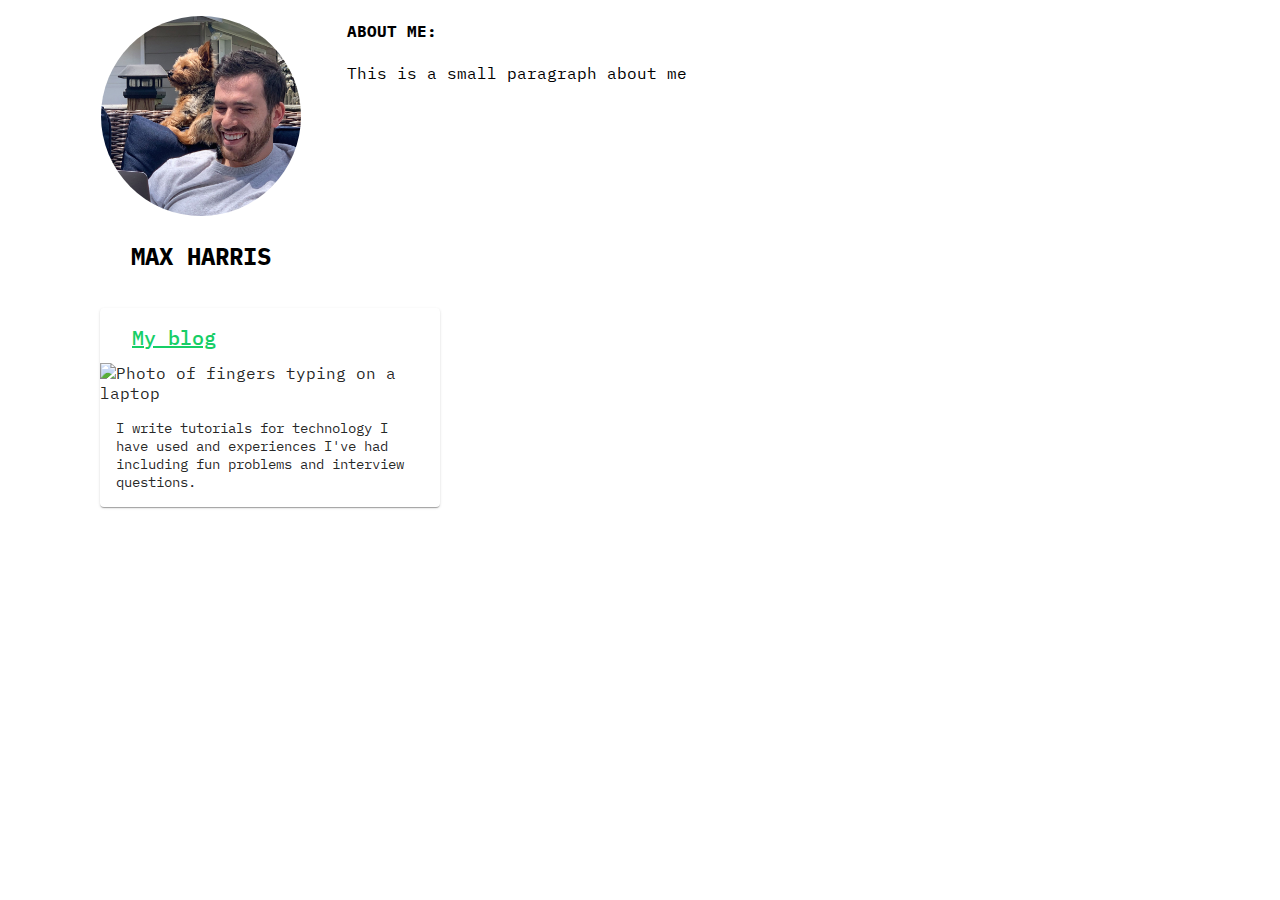
==== commit 22d1e8bc: "Auto-generated commit" ====
--- a/index.html
+++ b/index.html
@@ -7,8 +7,8 @@
   <link rel="icon" type="image/x-icon" href="favicon.ico">
   <link href="https://fonts.googleapis.com/css?family=Roboto:300,400,500&display=swap" rel="stylesheet">
   <link href="https://fonts.googleapis.com/icon?family=Material+Icons" rel="stylesheet">
-<link rel="stylesheet" href="styles.cddb7499af675388f98f.css"></head>
+<link rel="stylesheet" href="styles.9bb8ee1476b4fadbfbc2.css"></head>
 <body>
   <mh-root></mh-root>
-<script src="runtime-es2015.ea093ca02a613b0bc093.js" type="module"></script><script src="runtime-es5.ea093ca02a613b0bc093.js" nomodule defer></script><script src="polyfills-es5.741af51aaedba3064fa2.js" nomodule defer></script><script src="polyfills-es2015.fad558c78a34f48ae57e.js" type="module"></script><script src="main-es2015.918f0266f35a34de4807.js" type="module"></script><script src="main-es5.918f0266f35a34de4807.js" nomodule defer></script></body>
+<script src="runtime-es2015.ea093ca02a613b0bc093.js" type="module"></script><script src="runtime-es5.ea093ca02a613b0bc093.js" nomodule defer></script><script src="polyfills-es5.741af51aaedba3064fa2.js" nomodule defer></script><script src="polyfills-es2015.fad558c78a34f48ae57e.js" type="module"></script><script src="main-es2015.1b2736dc8c9b5ca083f7.js" type="module"></script><script src="main-es5.1b2736dc8c9b5ca083f7.js" nomodule defer></script></body>
 </html>
--- a/styles.9bb8ee1476b4fadbfbc2.css
+++ b/styles.9bb8ee1476b4fadbfbc2.css
@@ -0,0 +1,6 @@
+@import url(https://fonts.googleapis.com/css?family=IBM+Plex+Mono&display=swap);/*!
+ * Bootstrap Grid v4.3.1 (https://getbootstrap.com/)
+ * Copyright 2011-2019 The Bootstrap Authors
+ * Copyright 2011-2019 Twitter, Inc.
+ * Licensed under MIT (https://github.com/twbs/bootstrap/blob/master/LICENSE)
+ */html{box-sizing:border-box;-ms-overflow-style:scrollbar}*,::after,::before{box-sizing:inherit}.container{width:100%;padding-right:15px;padding-left:15px;margin-right:auto;margin-left:auto}@media (min-width:576px){.container{max-width:540px}}@media (min-width:768px){.container{max-width:720px}}@media (min-width:992px){.container{max-width:960px}}@media (min-width:1200px){.container{max-width:1140px}}.container-fluid{width:100%;padding-right:15px;padding-left:15px;margin-right:auto;margin-left:auto}.row{display:flex;flex-wrap:wrap;margin-right:-15px;margin-left:-15px}.no-gutters{margin-right:0;margin-left:0}.no-gutters>.col,.no-gutters>[class*=col-]{padding-right:0;padding-left:0}.col,.col-1,.col-10,.col-11,.col-12,.col-2,.col-3,.col-4,.col-5,.col-6,.col-7,.col-8,.col-9,.col-auto,.col-lg,.col-lg-1,.col-lg-10,.col-lg-11,.col-lg-12,.col-lg-2,.col-lg-3,.col-lg-4,.col-lg-5,.col-lg-6,.col-lg-7,.col-lg-8,.col-lg-9,.col-lg-auto,.col-md,.col-md-1,.col-md-10,.col-md-11,.col-md-12,.col-md-2,.col-md-3,.col-md-4,.col-md-5,.col-md-6,.col-md-7,.col-md-8,.col-md-9,.col-md-auto,.col-sm,.col-sm-1,.col-sm-10,.col-sm-11,.col-sm-12,.col-sm-2,.col-sm-3,.col-sm-4,.col-sm-5,.col-sm-6,.col-sm-7,.col-sm-8,.col-sm-9,.col-sm-auto,.col-xl,.col-xl-1,.col-xl-10,.col-xl-11,.col-xl-12,.col-xl-2,.col-xl-3,.col-xl-4,.col-xl-5,.col-xl-6,.col-xl-7,.col-xl-8,.col-xl-9,.col-xl-auto{position:relative;width:100%;padding-right:15px;padding-left:15px}.col{flex-basis:0;flex-grow:1;max-width:100%}.col-auto{flex:0 0 auto;width:auto;max-width:100%}.col-1{flex:0 0 8.333333%;max-width:8.333333%}.col-2{flex:0 0 16.666667%;max-width:16.666667%}.col-3{flex:0 0 25%;max-width:25%}.col-4{flex:0 0 33.333333%;max-width:33.333333%}.col-5{flex:0 0 41.666667%;max-width:41.666667%}.col-6{flex:0 0 50%;max-width:50%}.col-7{flex:0 0 58.333333%;max-width:58.333333%}.col-8{flex:0 0 66.666667%;max-width:66.666667%}.col-9{flex:0 0 75%;max-width:75%}.col-10{flex:0 0 83.333333%;max-width:83.333333%}.col-11{flex:0 0 91.666667%;max-width:91.666667%}.col-12{flex:0 0 100%;max-width:100%}.order-first{order:-1}.order-last{order:13}.order-0{order:0}.order-1{order:1}.order-2{order:2}.order-3{order:3}.order-4{order:4}.order-5{order:5}.order-6{order:6}.order-7{order:7}.order-8{order:8}.order-9{order:9}.order-10{order:10}.order-11{order:11}.order-12{order:12}.offset-1{margin-left:8.333333%}.offset-2{margin-left:16.666667%}.offset-3{margin-left:25%}.offset-4{margin-left:33.333333%}.offset-5{margin-left:41.666667%}.offset-6{margin-left:50%}.offset-7{margin-left:58.333333%}.offset-8{margin-left:66.666667%}.offset-9{margin-left:75%}.offset-10{margin-left:83.333333%}.offset-11{margin-left:91.666667%}.d-none{display:none!important}.d-inline{display:inline!important}.d-inline-block{display:inline-block!important}.d-block{display:block!important}.d-table{display:table!important}.d-table-row{display:table-row!important}.d-table-cell{display:table-cell!important}.d-flex{display:flex!important}.d-inline-flex{display:inline-flex!important}@media (min-width:576px){.col-sm{flex-basis:0;flex-grow:1;max-width:100%}.col-sm-auto{flex:0 0 auto;width:auto;max-width:100%}.col-sm-1{flex:0 0 8.333333%;max-width:8.333333%}.col-sm-2{flex:0 0 16.666667%;max-width:16.666667%}.col-sm-3{flex:0 0 25%;max-width:25%}.col-sm-4{flex:0 0 33.333333%;max-width:33.333333%}.col-sm-5{flex:0 0 41.666667%;max-width:41.666667%}.col-sm-6{flex:0 0 50%;max-width:50%}.col-sm-7{flex:0 0 58.333333%;max-width:58.333333%}.col-sm-8{flex:0 0 66.666667%;max-width:66.666667%}.col-sm-9{flex:0 0 75%;max-width:75%}.col-sm-10{flex:0 0 83.333333%;max-width:83.333333%}.col-sm-11{flex:0 0 91.666667%;max-width:91.666667%}.col-sm-12{flex:0 0 100%;max-width:100%}.order-sm-first{order:-1}.order-sm-last{order:13}.order-sm-0{order:0}.order-sm-1{order:1}.order-sm-2{order:2}.order-sm-3{order:3}.order-sm-4{order:4}.order-sm-5{order:5}.order-sm-6{order:6}.order-sm-7{order:7}.order-sm-8{order:8}.order-sm-9{order:9}.order-sm-10{order:10}.order-sm-11{order:11}.order-sm-12{order:12}.offset-sm-0{margin-left:0}.offset-sm-1{margin-left:8.333333%}.offset-sm-2{margin-left:16.666667%}.offset-sm-3{margin-left:25%}.offset-sm-4{margin-left:33.333333%}.offset-sm-5{margin-left:41.666667%}.offset-sm-6{margin-left:50%}.offset-sm-7{margin-left:58.333333%}.offset-sm-8{margin-left:66.666667%}.offset-sm-9{margin-left:75%}.offset-sm-10{margin-left:83.333333%}.offset-sm-11{margin-left:91.666667%}.d-sm-none{display:none!important}.d-sm-inline{display:inline!important}.d-sm-inline-block{display:inline-block!important}.d-sm-block{display:block!important}.d-sm-table{display:table!important}.d-sm-table-row{display:table-row!important}.d-sm-table-cell{display:table-cell!important}.d-sm-flex{display:flex!important}.d-sm-inline-flex{display:inline-flex!important}}@media (min-width:768px){.col-md{flex-basis:0;flex-grow:1;max-width:100%}.col-md-auto{flex:0 0 auto;width:auto;max-width:100%}.col-md-1{flex:0 0 8.333333%;max-width:8.333333%}.col-md-2{flex:0 0 16.666667%;max-width:16.666667%}.col-md-3{flex:0 0 25%;max-width:25%}.col-md-4{flex:0 0 33.333333%;max-width:33.333333%}.col-md-5{flex:0 0 41.666667%;max-width:41.666667%}.col-md-6{flex:0 0 50%;max-width:50%}.col-md-7{flex:0 0 58.333333%;max-width:58.333333%}.col-md-8{flex:0 0 66.666667%;max-width:66.666667%}.col-md-9{flex:0 0 75%;max-width:75%}.col-md-10{flex:0 0 83.333333%;max-width:83.333333%}.col-md-11{flex:0 0 91.666667%;max-width:91.666667%}.col-md-12{flex:0 0 100%;max-width:100%}.order-md-first{order:-1}.order-md-last{order:13}.order-md-0{order:0}.order-md-1{order:1}.order-md-2{order:2}.order-md-3{order:3}.order-md-4{order:4}.order-md-5{order:5}.order-md-6{order:6}.order-md-7{order:7}.order-md-8{order:8}.order-md-9{order:9}.order-md-10{order:10}.order-md-11{order:11}.order-md-12{order:12}.offset-md-0{margin-left:0}.offset-md-1{margin-left:8.333333%}.offset-md-2{margin-left:16.666667%}.offset-md-3{margin-left:25%}.offset-md-4{margin-left:33.333333%}.offset-md-5{margin-left:41.666667%}.offset-md-6{margin-left:50%}.offset-md-7{margin-left:58.333333%}.offset-md-8{margin-left:66.666667%}.offset-md-9{margin-left:75%}.offset-md-10{margin-left:83.333333%}.offset-md-11{margin-left:91.666667%}.d-md-none{display:none!important}.d-md-inline{display:inline!important}.d-md-inline-block{display:inline-block!important}.d-md-block{display:block!important}.d-md-table{display:table!important}.d-md-table-row{display:table-row!important}.d-md-table-cell{display:table-cell!important}.d-md-flex{display:flex!important}.d-md-inline-flex{display:inline-flex!important}}@media (min-width:992px){.col-lg{flex-basis:0;flex-grow:1;max-width:100%}.col-lg-auto{flex:0 0 auto;width:auto;max-width:100%}.col-lg-1{flex:0 0 8.333333%;max-width:8.333333%}.col-lg-2{flex:0 0 16.666667%;max-width:16.666667%}.col-lg-3{flex:0 0 25%;max-width:25%}.col-lg-4{flex:0 0 33.333333%;max-width:33.333333%}.col-lg-5{flex:0 0 41.666667%;max-width:41.666667%}.col-lg-6{flex:0 0 50%;max-width:50%}.col-lg-7{flex:0 0 58.333333%;max-width:58.333333%}.col-lg-8{flex:0 0 66.666667%;max-width:66.666667%}.col-lg-9{flex:0 0 75%;max-width:75%}.col-lg-10{flex:0 0 83.333333%;max-width:83.333333%}.col-lg-11{flex:0 0 91.666667%;max-width:91.666667%}.col-lg-12{flex:0 0 100%;max-width:100%}.order-lg-first{order:-1}.order-lg-last{order:13}.order-lg-0{order:0}.order-lg-1{order:1}.order-lg-2{order:2}.order-lg-3{order:3}.order-lg-4{order:4}.order-lg-5{order:5}.order-lg-6{order:6}.order-lg-7{order:7}.order-lg-8{order:8}.order-lg-9{order:9}.order-lg-10{order:10}.order-lg-11{order:11}.order-lg-12{order:12}.offset-lg-0{margin-left:0}.offset-lg-1{margin-left:8.333333%}.offset-lg-2{margin-left:16.666667%}.offset-lg-3{margin-left:25%}.offset-lg-4{margin-left:33.333333%}.offset-lg-5{margin-left:41.666667%}.offset-lg-6{margin-left:50%}.offset-lg-7{margin-left:58.333333%}.offset-lg-8{margin-left:66.666667%}.offset-lg-9{margin-left:75%}.offset-lg-10{margin-left:83.333333%}.offset-lg-11{margin-left:91.666667%}.d-lg-none{display:none!important}.d-lg-inline{display:inline!important}.d-lg-inline-block{display:inline-block!important}.d-lg-block{display:block!important}.d-lg-table{display:table!important}.d-lg-table-row{display:table-row!important}.d-lg-table-cell{display:table-cell!important}.d-lg-flex{display:flex!important}.d-lg-inline-flex{display:inline-flex!important}}@media (min-width:1200px){.col-xl{flex-basis:0;flex-grow:1;max-width:100%}.col-xl-auto{flex:0 0 auto;width:auto;max-width:100%}.col-xl-1{flex:0 0 8.333333%;max-width:8.333333%}.col-xl-2{flex:0 0 16.666667%;max-width:16.666667%}.col-xl-3{flex:0 0 25%;max-width:25%}.col-xl-4{flex:0 0 33.333333%;max-width:33.333333%}.col-xl-5{flex:0 0 41.666667%;max-width:41.666667%}.col-xl-6{flex:0 0 50%;max-width:50%}.col-xl-7{flex:0 0 58.333333%;max-width:58.333333%}.col-xl-8{flex:0 0 66.666667%;max-width:66.666667%}.col-xl-9{flex:0 0 75%;max-width:75%}.col-xl-10{flex:0 0 83.333333%;max-width:83.333333%}.col-xl-11{flex:0 0 91.666667%;max-width:91.666667%}.col-xl-12{flex:0 0 100%;max-width:100%}.order-xl-first{order:-1}.order-xl-last{order:13}.order-xl-0{order:0}.order-xl-1{order:1}.order-xl-2{order:2}.order-xl-3{order:3}.order-xl-4{order:4}.order-xl-5{order:5}.order-xl-6{order:6}.order-xl-7{order:7}.order-xl-8{order:8}.order-xl-9{order:9}.order-xl-10{order:10}.order-xl-11{order:11}.order-xl-12{order:12}.offset-xl-0{margin-left:0}.offset-xl-1{margin-left:8.333333%}.offset-xl-2{margin-left:16.666667%}.offset-xl-3{margin-left:25%}.offset-xl-4{margin-left:33.333333%}.offset-xl-5{margin-left:41.666667%}.offset-xl-6{margin-left:50%}.offset-xl-7{margin-left:58.333333%}.offset-xl-8{margin-left:66.666667%}.offset-xl-9{margin-left:75%}.offset-xl-10{margin-left:83.333333%}.offset-xl-11{margin-left:91.666667%}.d-xl-none{display:none!important}.d-xl-inline{display:inline!important}.d-xl-inline-block{display:inline-block!important}.d-xl-block{display:block!important}.d-xl-table{display:table!important}.d-xl-table-row{display:table-row!important}.d-xl-table-cell{display:table-cell!important}.d-xl-flex{display:flex!important}.d-xl-inline-flex{display:inline-flex!important}}.flex-row{flex-direction:row!important}.flex-column{flex-direction:column!important}.flex-row-reverse{flex-direction:row-reverse!important}.flex-column-reverse{flex-direction:column-reverse!important}.flex-wrap{flex-wrap:wrap!important}.flex-nowrap{flex-wrap:nowrap!important}.flex-wrap-reverse{flex-wrap:wrap-reverse!important}.flex-fill{flex:1 1 auto!important}.flex-grow-0{flex-grow:0!important}.flex-grow-1{flex-grow:1!important}.flex-shrink-0{flex-shrink:0!important}.flex-shrink-1{flex-shrink:1!important}.justify-content-start{justify-content:flex-start!important}.justify-content-end{justify-content:flex-end!important}.justify-content-center{justify-content:center!important}.justify-content-between{justify-content:space-between!important}.justify-content-around{justify-content:space-around!important}.align-items-start{align-items:flex-start!important}.align-items-end{align-items:flex-end!important}.align-items-center{align-items:center!important}.align-items-baseline{align-items:baseline!important}.align-items-stretch{align-items:stretch!important}.align-content-start{align-content:flex-start!important}.align-content-end{align-content:flex-end!important}.align-content-center{align-content:center!important}.align-content-between{align-content:space-between!important}.align-content-around{align-content:space-around!important}.align-content-stretch{align-content:stretch!important}.align-self-auto{align-self:auto!important}.align-self-start{align-self:flex-start!important}.align-self-end{align-self:flex-end!important}.align-self-center{align-self:center!important}.align-self-baseline{align-self:baseline!important}.align-self-stretch{align-self:stretch!important}.m-0{margin:0!important}.mt-0,.my-0{margin-top:0!important}.mr-0,.mx-0{margin-right:0!important}.mb-0,.my-0{margin-bottom:0!important}.ml-0,.mx-0{margin-left:0!important}.m-1{margin:.25rem!important}.mt-1,.my-1{margin-top:.25rem!important}.mr-1,.mx-1{margin-right:.25rem!important}.mb-1,.my-1{margin-bottom:.25rem!important}.ml-1,.mx-1{margin-left:.25rem!important}.m-2{margin:.5rem!important}.mt-2,.my-2{margin-top:.5rem!important}.mr-2,.mx-2{margin-right:.5rem!important}.mb-2,.my-2{margin-bottom:.5rem!important}.ml-2,.mx-2{margin-left:.5rem!important}.m-3{margin:1rem!important}.mt-3,.my-3{margin-top:1rem!important}.mr-3,.mx-3{margin-right:1rem!important}.mb-3,.my-3{margin-bottom:1rem!important}.ml-3,.mx-3{margin-left:1rem!important}.m-4{margin:1.5rem!important}.mt-4,.my-4{margin-top:1.5rem!important}.mr-4,.mx-4{margin-right:1.5rem!important}.mb-4,.my-4{margin-bottom:1.5rem!important}.ml-4,.mx-4{margin-left:1.5rem!important}.m-5{margin:3rem!important}.mt-5,.my-5{margin-top:3rem!important}.mr-5,.mx-5{margin-right:3rem!important}.mb-5,.my-5{margin-bottom:3rem!important}.ml-5,.mx-5{margin-left:3rem!important}.p-0{padding:0!important}.pt-0,.py-0{padding-top:0!important}.pr-0,.px-0{padding-right:0!important}.pb-0,.py-0{padding-bottom:0!important}.pl-0,.px-0{padding-left:0!important}.p-1{padding:.25rem!important}.pt-1,.py-1{padding-top:.25rem!important}.pr-1,.px-1{padding-right:.25rem!important}.pb-1,.py-1{padding-bottom:.25rem!important}.pl-1,.px-1{padding-left:.25rem!important}.p-2{padding:.5rem!important}.pt-2,.py-2{padding-top:.5rem!important}.pr-2,.px-2{padding-right:.5rem!important}.pb-2,.py-2{padding-bottom:.5rem!important}.pl-2,.px-2{padding-left:.5rem!important}.p-3{padding:1rem!important}.pt-3,.py-3{padding-top:1rem!important}.pr-3,.px-3{padding-right:1rem!important}.pb-3,.py-3{padding-bottom:1rem!important}.pl-3,.px-3{padding-left:1rem!important}.p-4{padding:1.5rem!important}.pt-4,.py-4{padding-top:1.5rem!important}.pr-4,.px-4{padding-right:1.5rem!important}.pb-4,.py-4{padding-bottom:1.5rem!important}.pl-4,.px-4{padding-left:1.5rem!important}.p-5{padding:3rem!important}.pt-5,.py-5{padding-top:3rem!important}.pr-5,.px-5{padding-right:3rem!important}.pb-5,.py-5{padding-bottom:3rem!important}.pl-5,.px-5{padding-left:3rem!important}.m-n1{margin:-.25rem!important}.mt-n1,.my-n1{margin-top:-.25rem!important}.mr-n1,.mx-n1{margin-right:-.25rem!important}.mb-n1,.my-n1{margin-bottom:-.25rem!important}.ml-n1,.mx-n1{margin-left:-.25rem!important}.m-n2{margin:-.5rem!important}.mt-n2,.my-n2{margin-top:-.5rem!important}.mr-n2,.mx-n2{margin-right:-.5rem!important}.mb-n2,.my-n2{margin-bottom:-.5rem!important}.ml-n2,.mx-n2{margin-left:-.5rem!important}.m-n3{margin:-1rem!important}.mt-n3,.my-n3{margin-top:-1rem!important}.mr-n3,.mx-n3{margin-right:-1rem!important}.mb-n3,.my-n3{margin-bottom:-1rem!important}.ml-n3,.mx-n3{margin-left:-1rem!important}.m-n4{margin:-1.5rem!important}.mt-n4,.my-n4{margin-top:-1.5rem!important}.mr-n4,.mx-n4{margin-right:-1.5rem!important}.mb-n4,.my-n4{margin-bottom:-1.5rem!important}.ml-n4,.mx-n4{margin-left:-1.5rem!important}.m-n5{margin:-3rem!important}.mt-n5,.my-n5{margin-top:-3rem!important}.mr-n5,.mx-n5{margin-right:-3rem!important}.mb-n5,.my-n5{margin-bottom:-3rem!important}.ml-n5,.mx-n5{margin-left:-3rem!important}.m-auto{margin:auto!important}.mt-auto,.my-auto{margin-top:auto!important}.mr-auto,.mx-auto{margin-right:auto!important}.mb-auto,.my-auto{margin-bottom:auto!important}.ml-auto,.mx-auto{margin-left:auto!important}@media (min-width:576px){.flex-sm-row{flex-direction:row!important}.flex-sm-column{flex-direction:column!important}.flex-sm-row-reverse{flex-direction:row-reverse!important}.flex-sm-column-reverse{flex-direction:column-reverse!important}.flex-sm-wrap{flex-wrap:wrap!important}.flex-sm-nowrap{flex-wrap:nowrap!important}.flex-sm-wrap-reverse{flex-wrap:wrap-reverse!important}.flex-sm-fill{flex:1 1 auto!important}.flex-sm-grow-0{flex-grow:0!important}.flex-sm-grow-1{flex-grow:1!important}.flex-sm-shrink-0{flex-shrink:0!important}.flex-sm-shrink-1{flex-shrink:1!important}.justify-content-sm-start{justify-content:flex-start!important}.justify-content-sm-end{justify-content:flex-end!important}.justify-content-sm-center{justify-content:center!important}.justify-content-sm-between{justify-content:space-between!important}.justify-content-sm-around{justify-content:space-around!important}.align-items-sm-start{align-items:flex-start!important}.align-items-sm-end{align-items:flex-end!important}.align-items-sm-center{align-items:center!important}.align-items-sm-baseline{align-items:baseline!important}.align-items-sm-stretch{align-items:stretch!important}.align-content-sm-start{align-content:flex-start!important}.align-content-sm-end{align-content:flex-end!important}.align-content-sm-center{align-content:center!important}.align-content-sm-between{align-content:space-between!important}.align-content-sm-around{align-content:space-around!important}.align-content-sm-stretch{align-content:stretch!important}.align-self-sm-auto{align-self:auto!important}.align-self-sm-start{align-self:flex-start!important}.align-self-sm-end{align-self:flex-end!important}.align-self-sm-center{align-self:center!important}.align-self-sm-baseline{align-self:baseline!important}.align-self-sm-stretch{align-self:stretch!important}.m-sm-0{margin:0!important}.mt-sm-0,.my-sm-0{margin-top:0!important}.mr-sm-0,.mx-sm-0{margin-right:0!important}.mb-sm-0,.my-sm-0{margin-bottom:0!important}.ml-sm-0,.mx-sm-0{margin-left:0!important}.m-sm-1{margin:.25rem!important}.mt-sm-1,.my-sm-1{margin-top:.25rem!important}.mr-sm-1,.mx-sm-1{margin-right:.25rem!important}.mb-sm-1,.my-sm-1{margin-bottom:.25rem!important}.ml-sm-1,.mx-sm-1{margin-left:.25rem!important}.m-sm-2{margin:.5rem!important}.mt-sm-2,.my-sm-2{margin-top:.5rem!important}.mr-sm-2,.mx-sm-2{margin-right:.5rem!important}.mb-sm-2,.my-sm-2{margin-bottom:.5rem!important}.ml-sm-2,.mx-sm-2{margin-left:.5rem!important}.m-sm-3{margin:1rem!important}.mt-sm-3,.my-sm-3{margin-top:1rem!important}.mr-sm-3,.mx-sm-3{margin-right:1rem!important}.mb-sm-3,.my-sm-3{margin-bottom:1rem!important}.ml-sm-3,.mx-sm-3{margin-left:1rem!important}.m-sm-4{margin:1.5rem!important}.mt-sm-4,.my-sm-4{margin-top:1.5rem!important}.mr-sm-4,.mx-sm-4{margin-right:1.5rem!important}.mb-sm-4,.my-sm-4{margin-bottom:1.5rem!important}.ml-sm-4,.mx-sm-4{margin-left:1.5rem!important}.m-sm-5{margin:3rem!important}.mt-sm-5,.my-sm-5{margin-top:3rem!important}.mr-sm-5,.mx-sm-5{margin-right:3rem!important}.mb-sm-5,.my-sm-5{margin-bottom:3rem!important}.ml-sm-5,.mx-sm-5{margin-left:3rem!important}.p-sm-0{padding:0!important}.pt-sm-0,.py-sm-0{padding-top:0!important}.pr-sm-0,.px-sm-0{padding-right:0!important}.pb-sm-0,.py-sm-0{padding-bottom:0!important}.pl-sm-0,.px-sm-0{padding-left:0!important}.p-sm-1{padding:.25rem!important}.pt-sm-1,.py-sm-1{padding-top:.25rem!important}.pr-sm-1,.px-sm-1{padding-right:.25rem!important}.pb-sm-1,.py-sm-1{padding-bottom:.25rem!important}.pl-sm-1,.px-sm-1{padding-left:.25rem!important}.p-sm-2{padding:.5rem!important}.pt-sm-2,.py-sm-2{padding-top:.5rem!important}.pr-sm-2,.px-sm-2{padding-right:.5rem!important}.pb-sm-2,.py-sm-2{padding-bottom:.5rem!important}.pl-sm-2,.px-sm-2{padding-left:.5rem!important}.p-sm-3{padding:1rem!important}.pt-sm-3,.py-sm-3{padding-top:1rem!important}.pr-sm-3,.px-sm-3{padding-right:1rem!important}.pb-sm-3,.py-sm-3{padding-bottom:1rem!important}.pl-sm-3,.px-sm-3{padding-left:1rem!important}.p-sm-4{padding:1.5rem!important}.pt-sm-4,.py-sm-4{padding-top:1.5rem!important}.pr-sm-4,.px-sm-4{padding-right:1.5rem!important}.pb-sm-4,.py-sm-4{padding-bottom:1.5rem!important}.pl-sm-4,.px-sm-4{padding-left:1.5rem!important}.p-sm-5{padding:3rem!important}.pt-sm-5,.py-sm-5{padding-top:3rem!important}.pr-sm-5,.px-sm-5{padding-right:3rem!important}.pb-sm-5,.py-sm-5{padding-bottom:3rem!important}.pl-sm-5,.px-sm-5{padding-left:3rem!important}.m-sm-n1{margin:-.25rem!important}.mt-sm-n1,.my-sm-n1{margin-top:-.25rem!important}.mr-sm-n1,.mx-sm-n1{margin-right:-.25rem!important}.mb-sm-n1,.my-sm-n1{margin-bottom:-.25rem!important}.ml-sm-n1,.mx-sm-n1{margin-left:-.25rem!important}.m-sm-n2{margin:-.5rem!important}.mt-sm-n2,.my-sm-n2{margin-top:-.5rem!important}.mr-sm-n2,.mx-sm-n2{margin-right:-.5rem!important}.mb-sm-n2,.my-sm-n2{margin-bottom:-.5rem!important}.ml-sm-n2,.mx-sm-n2{margin-left:-.5rem!important}.m-sm-n3{margin:-1rem!important}.mt-sm-n3,.my-sm-n3{margin-top:-1rem!important}.mr-sm-n3,.mx-sm-n3{margin-right:-1rem!important}.mb-sm-n3,.my-sm-n3{margin-bottom:-1rem!important}.ml-sm-n3,.mx-sm-n3{margin-left:-1rem!important}.m-sm-n4{margin:-1.5rem!important}.mt-sm-n4,.my-sm-n4{margin-top:-1.5rem!important}.mr-sm-n4,.mx-sm-n4{margin-right:-1.5rem!important}.mb-sm-n4,.my-sm-n4{margin-bottom:-1.5rem!important}.ml-sm-n4,.mx-sm-n4{margin-left:-1.5rem!important}.m-sm-n5{margin:-3rem!important}.mt-sm-n5,.my-sm-n5{margin-top:-3rem!important}.mr-sm-n5,.mx-sm-n5{margin-right:-3rem!important}.mb-sm-n5,.my-sm-n5{margin-bottom:-3rem!important}.ml-sm-n5,.mx-sm-n5{margin-left:-3rem!important}.m-sm-auto{margin:auto!important}.mt-sm-auto,.my-sm-auto{margin-top:auto!important}.mr-sm-auto,.mx-sm-auto{margin-right:auto!important}.mb-sm-auto,.my-sm-auto{margin-bottom:auto!important}.ml-sm-auto,.mx-sm-auto{margin-left:auto!important}}@media (min-width:768px){.flex-md-row{flex-direction:row!important}.flex-md-column{flex-direction:column!important}.flex-md-row-reverse{flex-direction:row-reverse!important}.flex-md-column-reverse{flex-direction:column-reverse!important}.flex-md-wrap{flex-wrap:wrap!important}.flex-md-nowrap{flex-wrap:nowrap!important}.flex-md-wrap-reverse{flex-wrap:wrap-reverse!important}.flex-md-fill{flex:1 1 auto!important}.flex-md-grow-0{flex-grow:0!important}.flex-md-grow-1{flex-grow:1!important}.flex-md-shrink-0{flex-shrink:0!important}.flex-md-shrink-1{flex-shrink:1!important}.justify-content-md-start{justify-content:flex-start!important}.justify-content-md-end{justify-content:flex-end!important}.justify-content-md-center{justify-content:center!important}.justify-content-md-between{justify-content:space-between!important}.justify-content-md-around{justify-content:space-around!important}.align-items-md-start{align-items:flex-start!important}.align-items-md-end{align-items:flex-end!important}.align-items-md-center{align-items:center!important}.align-items-md-baseline{align-items:baseline!important}.align-items-md-stretch{align-items:stretch!important}.align-content-md-start{align-content:flex-start!important}.align-content-md-end{align-content:flex-end!important}.align-content-md-center{align-content:center!important}.align-content-md-between{align-content:space-between!important}.align-content-md-around{align-content:space-around!important}.align-content-md-stretch{align-content:stretch!important}.align-self-md-auto{align-self:auto!important}.align-self-md-start{align-self:flex-start!important}.align-self-md-end{align-self:flex-end!important}.align-self-md-center{align-self:center!important}.align-self-md-baseline{align-self:baseline!important}.align-self-md-stretch{align-self:stretch!important}.m-md-0{margin:0!important}.mt-md-0,.my-md-0{margin-top:0!important}.mr-md-0,.mx-md-0{margin-right:0!important}.mb-md-0,.my-md-0{margin-bottom:0!important}.ml-md-0,.mx-md-0{margin-left:0!important}.m-md-1{margin:.25rem!important}.mt-md-1,.my-md-1{margin-top:.25rem!important}.mr-md-1,.mx-md-1{margin-right:.25rem!important}.mb-md-1,.my-md-1{margin-bottom:.25rem!important}.ml-md-1,.mx-md-1{margin-left:.25rem!important}.m-md-2{margin:.5rem!important}.mt-md-2,.my-md-2{margin-top:.5rem!important}.mr-md-2,.mx-md-2{margin-right:.5rem!important}.mb-md-2,.my-md-2{margin-bottom:.5rem!important}.ml-md-2,.mx-md-2{margin-left:.5rem!important}.m-md-3{margin:1rem!important}.mt-md-3,.my-md-3{margin-top:1rem!important}.mr-md-3,.mx-md-3{margin-right:1rem!important}.mb-md-3,.my-md-3{margin-bottom:1rem!important}.ml-md-3,.mx-md-3{margin-left:1rem!important}.m-md-4{margin:1.5rem!important}.mt-md-4,.my-md-4{margin-top:1.5rem!important}.mr-md-4,.mx-md-4{margin-right:1.5rem!important}.mb-md-4,.my-md-4{margin-bottom:1.5rem!important}.ml-md-4,.mx-md-4{margin-left:1.5rem!important}.m-md-5{margin:3rem!important}.mt-md-5,.my-md-5{margin-top:3rem!important}.mr-md-5,.mx-md-5{margin-right:3rem!important}.mb-md-5,.my-md-5{margin-bottom:3rem!important}.ml-md-5,.mx-md-5{margin-left:3rem!important}.p-md-0{padding:0!important}.pt-md-0,.py-md-0{padding-top:0!important}.pr-md-0,.px-md-0{padding-right:0!important}.pb-md-0,.py-md-0{padding-bottom:0!important}.pl-md-0,.px-md-0{padding-left:0!important}.p-md-1{padding:.25rem!important}.pt-md-1,.py-md-1{padding-top:.25rem!important}.pr-md-1,.px-md-1{padding-right:.25rem!important}.pb-md-1,.py-md-1{padding-bottom:.25rem!important}.pl-md-1,.px-md-1{padding-left:.25rem!important}.p-md-2{padding:.5rem!important}.pt-md-2,.py-md-2{padding-top:.5rem!important}.pr-md-2,.px-md-2{padding-right:.5rem!important}.pb-md-2,.py-md-2{padding-bottom:.5rem!important}.pl-md-2,.px-md-2{padding-left:.5rem!important}.p-md-3{padding:1rem!important}.pt-md-3,.py-md-3{padding-top:1rem!important}.pr-md-3,.px-md-3{padding-right:1rem!important}.pb-md-3,.py-md-3{padding-bottom:1rem!important}.pl-md-3,.px-md-3{padding-left:1rem!important}.p-md-4{padding:1.5rem!important}.pt-md-4,.py-md-4{padding-top:1.5rem!important}.pr-md-4,.px-md-4{padding-right:1.5rem!important}.pb-md-4,.py-md-4{padding-bottom:1.5rem!important}.pl-md-4,.px-md-4{padding-left:1.5rem!important}.p-md-5{padding:3rem!important}.pt-md-5,.py-md-5{padding-top:3rem!important}.pr-md-5,.px-md-5{padding-right:3rem!important}.pb-md-5,.py-md-5{padding-bottom:3rem!important}.pl-md-5,.px-md-5{padding-left:3rem!important}.m-md-n1{margin:-.25rem!important}.mt-md-n1,.my-md-n1{margin-top:-.25rem!important}.mr-md-n1,.mx-md-n1{margin-right:-.25rem!important}.mb-md-n1,.my-md-n1{margin-bottom:-.25rem!important}.ml-md-n1,.mx-md-n1{margin-left:-.25rem!important}.m-md-n2{margin:-.5rem!important}.mt-md-n2,.my-md-n2{margin-top:-.5rem!important}.mr-md-n2,.mx-md-n2{margin-right:-.5rem!important}.mb-md-n2,.my-md-n2{margin-bottom:-.5rem!important}.ml-md-n2,.mx-md-n2{margin-left:-.5rem!important}.m-md-n3{margin:-1rem!important}.mt-md-n3,.my-md-n3{margin-top:-1rem!important}.mr-md-n3,.mx-md-n3{margin-right:-1rem!important}.mb-md-n3,.my-md-n3{margin-bottom:-1rem!important}.ml-md-n3,.mx-md-n3{margin-left:-1rem!important}.m-md-n4{margin:-1.5rem!important}.mt-md-n4,.my-md-n4{margin-top:-1.5rem!important}.mr-md-n4,.mx-md-n4{margin-right:-1.5rem!important}.mb-md-n4,.my-md-n4{margin-bottom:-1.5rem!important}.ml-md-n4,.mx-md-n4{margin-left:-1.5rem!important}.m-md-n5{margin:-3rem!important}.mt-md-n5,.my-md-n5{margin-top:-3rem!important}.mr-md-n5,.mx-md-n5{margin-right:-3rem!important}.mb-md-n5,.my-md-n5{margin-bottom:-3rem!important}.ml-md-n5,.mx-md-n5{margin-left:-3rem!important}.m-md-auto{margin:auto!important}.mt-md-auto,.my-md-auto{margin-top:auto!important}.mr-md-auto,.mx-md-auto{margin-right:auto!important}.mb-md-auto,.my-md-auto{margin-bottom:auto!important}.ml-md-auto,.mx-md-auto{margin-left:auto!important}}@media (min-width:992px){.flex-lg-row{flex-direction:row!important}.flex-lg-column{flex-direction:column!important}.flex-lg-row-reverse{flex-direction:row-reverse!important}.flex-lg-column-reverse{flex-direction:column-reverse!important}.flex-lg-wrap{flex-wrap:wrap!important}.flex-lg-nowrap{flex-wrap:nowrap!important}.flex-lg-wrap-reverse{flex-wrap:wrap-reverse!important}.flex-lg-fill{flex:1 1 auto!important}.flex-lg-grow-0{flex-grow:0!important}.flex-lg-grow-1{flex-grow:1!important}.flex-lg-shrink-0{flex-shrink:0!important}.flex-lg-shrink-1{flex-shrink:1!important}.justify-content-lg-start{justify-content:flex-start!important}.justify-content-lg-end{justify-content:flex-end!important}.justify-content-lg-center{justify-content:center!important}.justify-content-lg-between{justify-content:space-between!important}.justify-content-lg-around{justify-content:space-around!important}.align-items-lg-start{align-items:flex-start!important}.align-items-lg-end{align-items:flex-end!important}.align-items-lg-center{align-items:center!important}.align-items-lg-baseline{align-items:baseline!important}.align-items-lg-stretch{align-items:stretch!important}.align-content-lg-start{align-content:flex-start!important}.align-content-lg-end{align-content:flex-end!important}.align-content-lg-center{align-content:center!important}.align-content-lg-between{align-content:space-between!important}.align-content-lg-around{align-content:space-around!important}.align-content-lg-stretch{align-content:stretch!important}.align-self-lg-auto{align-self:auto!important}.align-self-lg-start{align-self:flex-start!important}.align-self-lg-end{align-self:flex-end!important}.align-self-lg-center{align-self:center!important}.align-self-lg-baseline{align-self:baseline!important}.align-self-lg-stretch{align-self:stretch!important}.m-lg-0{margin:0!important}.mt-lg-0,.my-lg-0{margin-top:0!important}.mr-lg-0,.mx-lg-0{margin-right:0!important}.mb-lg-0,.my-lg-0{margin-bottom:0!important}.ml-lg-0,.mx-lg-0{margin-left:0!important}.m-lg-1{margin:.25rem!important}.mt-lg-1,.my-lg-1{margin-top:.25rem!important}.mr-lg-1,.mx-lg-1{margin-right:.25rem!important}.mb-lg-1,.my-lg-1{margin-bottom:.25rem!important}.ml-lg-1,.mx-lg-1{margin-left:.25rem!important}.m-lg-2{margin:.5rem!important}.mt-lg-2,.my-lg-2{margin-top:.5rem!important}.mr-lg-2,.mx-lg-2{margin-right:.5rem!important}.mb-lg-2,.my-lg-2{margin-bottom:.5rem!important}.ml-lg-2,.mx-lg-2{margin-left:.5rem!important}.m-lg-3{margin:1rem!important}.mt-lg-3,.my-lg-3{margin-top:1rem!important}.mr-lg-3,.mx-lg-3{margin-right:1rem!important}.mb-lg-3,.my-lg-3{margin-bottom:1rem!important}.ml-lg-3,.mx-lg-3{margin-left:1rem!important}.m-lg-4{margin:1.5rem!important}.mt-lg-4,.my-lg-4{margin-top:1.5rem!important}.mr-lg-4,.mx-lg-4{margin-right:1.5rem!important}.mb-lg-4,.my-lg-4{margin-bottom:1.5rem!important}.ml-lg-4,.mx-lg-4{margin-left:1.5rem!important}.m-lg-5{margin:3rem!important}.mt-lg-5,.my-lg-5{margin-top:3rem!important}.mr-lg-5,.mx-lg-5{margin-right:3rem!important}.mb-lg-5,.my-lg-5{margin-bottom:3rem!important}.ml-lg-5,.mx-lg-5{margin-left:3rem!important}.p-lg-0{padding:0!important}.pt-lg-0,.py-lg-0{padding-top:0!important}.pr-lg-0,.px-lg-0{padding-right:0!important}.pb-lg-0,.py-lg-0{padding-bottom:0!important}.pl-lg-0,.px-lg-0{padding-left:0!important}.p-lg-1{padding:.25rem!important}.pt-lg-1,.py-lg-1{padding-top:.25rem!important}.pr-lg-1,.px-lg-1{padding-right:.25rem!important}.pb-lg-1,.py-lg-1{padding-bottom:.25rem!important}.pl-lg-1,.px-lg-1{padding-left:.25rem!important}.p-lg-2{padding:.5rem!important}.pt-lg-2,.py-lg-2{padding-top:.5rem!important}.pr-lg-2,.px-lg-2{padding-right:.5rem!important}.pb-lg-2,.py-lg-2{padding-bottom:.5rem!important}.pl-lg-2,.px-lg-2{padding-left:.5rem!important}.p-lg-3{padding:1rem!important}.pt-lg-3,.py-lg-3{padding-top:1rem!important}.pr-lg-3,.px-lg-3{padding-right:1rem!important}.pb-lg-3,.py-lg-3{padding-bottom:1rem!important}.pl-lg-3,.px-lg-3{padding-left:1rem!important}.p-lg-4{padding:1.5rem!important}.pt-lg-4,.py-lg-4{padding-top:1.5rem!important}.pr-lg-4,.px-lg-4{padding-right:1.5rem!important}.pb-lg-4,.py-lg-4{padding-bottom:1.5rem!important}.pl-lg-4,.px-lg-4{padding-left:1.5rem!important}.p-lg-5{padding:3rem!important}.pt-lg-5,.py-lg-5{padding-top:3rem!important}.pr-lg-5,.px-lg-5{padding-right:3rem!important}.pb-lg-5,.py-lg-5{padding-bottom:3rem!important}.pl-lg-5,.px-lg-5{padding-left:3rem!important}.m-lg-n1{margin:-.25rem!important}.mt-lg-n1,.my-lg-n1{margin-top:-.25rem!important}.mr-lg-n1,.mx-lg-n1{margin-right:-.25rem!important}.mb-lg-n1,.my-lg-n1{margin-bottom:-.25rem!important}.ml-lg-n1,.mx-lg-n1{margin-left:-.25rem!important}.m-lg-n2{margin:-.5rem!important}.mt-lg-n2,.my-lg-n2{margin-top:-.5rem!important}.mr-lg-n2,.mx-lg-n2{margin-right:-.5rem!important}.mb-lg-n2,.my-lg-n2{margin-bottom:-.5rem!important}.ml-lg-n2,.mx-lg-n2{margin-left:-.5rem!important}.m-lg-n3{margin:-1rem!important}.mt-lg-n3,.my-lg-n3{margin-top:-1rem!important}.mr-lg-n3,.mx-lg-n3{margin-right:-1rem!important}.mb-lg-n3,.my-lg-n3{margin-bottom:-1rem!important}.ml-lg-n3,.mx-lg-n3{margin-left:-1rem!important}.m-lg-n4{margin:-1.5rem!important}.mt-lg-n4,.my-lg-n4{margin-top:-1.5rem!important}.mr-lg-n4,.mx-lg-n4{margin-right:-1.5rem!important}.mb-lg-n4,.my-lg-n4{margin-bottom:-1.5rem!important}.ml-lg-n4,.mx-lg-n4{margin-left:-1.5rem!important}.m-lg-n5{margin:-3rem!important}.mt-lg-n5,.my-lg-n5{margin-top:-3rem!important}.mr-lg-n5,.mx-lg-n5{margin-right:-3rem!important}.mb-lg-n5,.my-lg-n5{margin-bottom:-3rem!important}.ml-lg-n5,.mx-lg-n5{margin-left:-3rem!important}.m-lg-auto{margin:auto!important}.mt-lg-auto,.my-lg-auto{margin-top:auto!important}.mr-lg-auto,.mx-lg-auto{margin-right:auto!important}.mb-lg-auto,.my-lg-auto{margin-bottom:auto!important}.ml-lg-auto,.mx-lg-auto{margin-left:auto!important}}@media (min-width:1200px){.flex-xl-row{flex-direction:row!important}.flex-xl-column{flex-direction:column!important}.flex-xl-row-reverse{flex-direction:row-reverse!important}.flex-xl-column-reverse{flex-direction:column-reverse!important}.flex-xl-wrap{flex-wrap:wrap!important}.flex-xl-nowrap{flex-wrap:nowrap!important}.flex-xl-wrap-reverse{flex-wrap:wrap-reverse!important}.flex-xl-fill{flex:1 1 auto!important}.flex-xl-grow-0{flex-grow:0!important}.flex-xl-grow-1{flex-grow:1!important}.flex-xl-shrink-0{flex-shrink:0!important}.flex-xl-shrink-1{flex-shrink:1!important}.justify-content-xl-start{justify-content:flex-start!important}.justify-content-xl-end{justify-content:flex-end!important}.justify-content-xl-center{justify-content:center!important}.justify-content-xl-between{justify-content:space-between!important}.justify-content-xl-around{justify-content:space-around!important}.align-items-xl-start{align-items:flex-start!important}.align-items-xl-end{align-items:flex-end!important}.align-items-xl-center{align-items:center!important}.align-items-xl-baseline{align-items:baseline!important}.align-items-xl-stretch{align-items:stretch!important}.align-content-xl-start{align-content:flex-start!important}.align-content-xl-end{align-content:flex-end!important}.align-content-xl-center{align-content:center!important}.align-content-xl-between{align-content:space-between!important}.align-content-xl-around{align-content:space-around!important}.align-content-xl-stretch{align-content:stretch!important}.align-self-xl-auto{align-self:auto!important}.align-self-xl-start{align-self:flex-start!important}.align-self-xl-end{align-self:flex-end!important}.align-self-xl-center{align-self:center!important}.align-self-xl-baseline{align-self:baseline!important}.align-self-xl-stretch{align-self:stretch!important}.m-xl-0{margin:0!important}.mt-xl-0,.my-xl-0{margin-top:0!important}.mr-xl-0,.mx-xl-0{margin-right:0!important}.mb-xl-0,.my-xl-0{margin-bottom:0!important}.ml-xl-0,.mx-xl-0{margin-left:0!important}.m-xl-1{margin:.25rem!important}.mt-xl-1,.my-xl-1{margin-top:.25rem!important}.mr-xl-1,.mx-xl-1{margin-right:.25rem!important}.mb-xl-1,.my-xl-1{margin-bottom:.25rem!important}.ml-xl-1,.mx-xl-1{margin-left:.25rem!important}.m-xl-2{margin:.5rem!important}.mt-xl-2,.my-xl-2{margin-top:.5rem!important}.mr-xl-2,.mx-xl-2{margin-right:.5rem!important}.mb-xl-2,.my-xl-2{margin-bottom:.5rem!important}.ml-xl-2,.mx-xl-2{margin-left:.5rem!important}.m-xl-3{margin:1rem!important}.mt-xl-3,.my-xl-3{margin-top:1rem!important}.mr-xl-3,.mx-xl-3{margin-right:1rem!important}.mb-xl-3,.my-xl-3{margin-bottom:1rem!important}.ml-xl-3,.mx-xl-3{margin-left:1rem!important}.m-xl-4{margin:1.5rem!important}.mt-xl-4,.my-xl-4{margin-top:1.5rem!important}.mr-xl-4,.mx-xl-4{margin-right:1.5rem!important}.mb-xl-4,.my-xl-4{margin-bottom:1.5rem!important}.ml-xl-4,.mx-xl-4{margin-left:1.5rem!important}.m-xl-5{margin:3rem!important}.mt-xl-5,.my-xl-5{margin-top:3rem!important}.mr-xl-5,.mx-xl-5{margin-right:3rem!important}.mb-xl-5,.my-xl-5{margin-bottom:3rem!important}.ml-xl-5,.mx-xl-5{margin-left:3rem!important}.p-xl-0{padding:0!important}.pt-xl-0,.py-xl-0{padding-top:0!important}.pr-xl-0,.px-xl-0{padding-right:0!important}.pb-xl-0,.py-xl-0{padding-bottom:0!important}.pl-xl-0,.px-xl-0{padding-left:0!important}.p-xl-1{padding:.25rem!important}.pt-xl-1,.py-xl-1{padding-top:.25rem!important}.pr-xl-1,.px-xl-1{padding-right:.25rem!important}.pb-xl-1,.py-xl-1{padding-bottom:.25rem!important}.pl-xl-1,.px-xl-1{padding-left:.25rem!important}.p-xl-2{padding:.5rem!important}.pt-xl-2,.py-xl-2{padding-top:.5rem!important}.pr-xl-2,.px-xl-2{padding-right:.5rem!important}.pb-xl-2,.py-xl-2{padding-bottom:.5rem!important}.pl-xl-2,.px-xl-2{padding-left:.5rem!important}.p-xl-3{padding:1rem!important}.pt-xl-3,.py-xl-3{padding-top:1rem!important}.pr-xl-3,.px-xl-3{padding-right:1rem!important}.pb-xl-3,.py-xl-3{padding-bottom:1rem!important}.pl-xl-3,.px-xl-3{padding-left:1rem!important}.p-xl-4{padding:1.5rem!important}.pt-xl-4,.py-xl-4{padding-top:1.5rem!important}.pr-xl-4,.px-xl-4{padding-right:1.5rem!important}.pb-xl-4,.py-xl-4{padding-bottom:1.5rem!important}.pl-xl-4,.px-xl-4{padding-left:1.5rem!important}.p-xl-5{padding:3rem!important}.pt-xl-5,.py-xl-5{padding-top:3rem!important}.pr-xl-5,.px-xl-5{padding-right:3rem!important}.pb-xl-5,.py-xl-5{padding-bottom:3rem!important}.pl-xl-5,.px-xl-5{padding-left:3rem!important}.m-xl-n1{margin:-.25rem!important}.mt-xl-n1,.my-xl-n1{margin-top:-.25rem!important}.mr-xl-n1,.mx-xl-n1{margin-right:-.25rem!important}.mb-xl-n1,.my-xl-n1{margin-bottom:-.25rem!important}.ml-xl-n1,.mx-xl-n1{margin-left:-.25rem!important}.m-xl-n2{margin:-.5rem!important}.mt-xl-n2,.my-xl-n2{margin-top:-.5rem!important}.mr-xl-n2,.mx-xl-n2{margin-right:-.5rem!important}.mb-xl-n2,.my-xl-n2{margin-bottom:-.5rem!important}.ml-xl-n2,.mx-xl-n2{margin-left:-.5rem!important}.m-xl-n3{margin:-1rem!important}.mt-xl-n3,.my-xl-n3{margin-top:-1rem!important}.mr-xl-n3,.mx-xl-n3{margin-right:-1rem!important}.mb-xl-n3,.my-xl-n3{margin-bottom:-1rem!important}.ml-xl-n3,.mx-xl-n3{margin-left:-1rem!important}.m-xl-n4{margin:-1.5rem!important}.mt-xl-n4,.my-xl-n4{margin-top:-1.5rem!important}.mr-xl-n4,.mx-xl-n4{margin-right:-1.5rem!important}.mb-xl-n4,.my-xl-n4{margin-bottom:-1.5rem!important}.ml-xl-n4,.mx-xl-n4{margin-left:-1.5rem!important}.m-xl-n5{margin:-3rem!important}.mt-xl-n5,.my-xl-n5{margin-top:-3rem!important}.mr-xl-n5,.mx-xl-n5{margin-right:-3rem!important}.mb-xl-n5,.my-xl-n5{margin-bottom:-3rem!important}.ml-xl-n5,.mx-xl-n5{margin-left:-3rem!important}.m-xl-auto{margin:auto!important}.mt-xl-auto,.my-xl-auto{margin-top:auto!important}.mr-xl-auto,.mx-xl-auto{margin-right:auto!important}.mb-xl-auto,.my-xl-auto{margin-bottom:auto!important}.ml-xl-auto,.mx-xl-auto{margin-left:auto!important}}.mat-badge-content{font-weight:600;font-size:12px;font-family:"IBM Plex Mono",monospace}.mat-badge-small .mat-badge-content{font-size:9px}.mat-badge-large .mat-badge-content{font-size:24px}.mat-h1,.mat-headline,.mat-typography h1{font:400 24px/32px "IBM Plex Mono",monospace;margin:0 0 16px}.mat-h2,.mat-title,.mat-typography h2{font:500 20px/32px "IBM Plex Mono",monospace;margin:0 0 16px}.mat-h3,.mat-subheading-2,.mat-typography h3{font:400 16px/28px "IBM Plex Mono",monospace;margin:0 0 16px}.mat-h4,.mat-subheading-1,.mat-typography h4{font:400 15px/24px "IBM Plex Mono",monospace;margin:0 0 16px}.mat-h5,.mat-typography h5{font:400 calc(14px * .83)/20px "IBM Plex Mono",monospace;margin:0 0 12px}.mat-h6,.mat-typography h6{font:400 calc(14px * .67)/20px "IBM Plex Mono",monospace;margin:0 0 12px}.mat-body-2,.mat-body-strong{font:500 14px/24px "IBM Plex Mono",monospace}.mat-body,.mat-body-1,.mat-typography{font:400 14px/20px "IBM Plex Mono",monospace}.mat-body p,.mat-body-1 p,.mat-typography p{margin:0 0 12px}.mat-caption,.mat-small{font:400 12px/20px "IBM Plex Mono",monospace}.mat-display-4,.mat-typography .mat-display-4{font:300 112px/112px "IBM Plex Mono",monospace;letter-spacing:-.05em;margin:0 0 56px}.mat-display-3,.mat-typography .mat-display-3{font:400 56px/56px "IBM Plex Mono",monospace;letter-spacing:-.02em;margin:0 0 64px}.mat-display-2,.mat-typography .mat-display-2{font:400 45px/48px "IBM Plex Mono",monospace;letter-spacing:-.005em;margin:0 0 64px}.mat-display-1,.mat-typography .mat-display-1{font:400 34px/40px "IBM Plex Mono",monospace;margin:0 0 64px}.mat-bottom-sheet-container{font:400 14px/20px "IBM Plex Mono",monospace}.mat-button,.mat-fab,.mat-flat-button,.mat-icon-button,.mat-mini-fab,.mat-raised-button,.mat-stroked-button{font-family:"IBM Plex Mono",monospace;font-size:14px;font-weight:500}.mat-button-toggle,.mat-card{font-family:"IBM Plex Mono",monospace}.mat-card-title{font-size:24px;font-weight:500}.mat-card-header .mat-card-title{font-size:20px}.mat-card-content,.mat-card-subtitle{font-size:14px}.mat-checkbox{font-family:"IBM Plex Mono",monospace}.mat-checkbox-layout .mat-checkbox-label{line-height:24px}.mat-chip{font-size:14px;font-weight:500}.mat-chip .mat-chip-remove.mat-icon,.mat-chip .mat-chip-trailing-icon.mat-icon{font-size:18px}.mat-table{font-family:"IBM Plex Mono",monospace}.mat-header-cell{font-size:12px;font-weight:500}.mat-cell,.mat-footer-cell{font-size:14px}.mat-calendar{font-family:"IBM Plex Mono",monospace}.mat-calendar-body{font-size:13px}.mat-calendar-body-label,.mat-calendar-period-button{font-size:14px;font-weight:500}.mat-calendar-table-header th{font-size:11px;font-weight:400}.mat-dialog-title{font:500 20px/32px "IBM Plex Mono",monospace}.mat-expansion-panel-header{font-family:"IBM Plex Mono",monospace;font-size:15px;font-weight:400}.mat-expansion-panel-content{font:400 14px/20px "IBM Plex Mono",monospace}.mat-form-field{font-size:inherit;font-weight:400;line-height:1.125;font-family:"IBM Plex Mono",monospace}.mat-form-field-wrapper{padding-bottom:1.34375em}.mat-form-field-prefix .mat-icon,.mat-form-field-suffix .mat-icon{font-size:150%;line-height:1.125}.mat-form-field-prefix .mat-icon-button,.mat-form-field-suffix .mat-icon-button{height:1.5em;width:1.5em}.mat-form-field-prefix .mat-icon-button .mat-icon,.mat-form-field-suffix .mat-icon-button .mat-icon{height:1.125em;line-height:1.125}.mat-form-field-infix{padding:.5em 0;border-top:.84375em solid transparent}.mat-form-field-can-float .mat-input-server:focus+.mat-form-field-label-wrapper .mat-form-field-label,.mat-form-field-can-float.mat-form-field-should-float .mat-form-field-label{transform:translateY(-1.34375em) scale(.75);width:133.3333333333%}.mat-form-field-can-float .mat-input-server[label]:not(:label-shown)+.mat-form-field-label-wrapper .mat-form-field-label{transform:translateY(-1.34374em) scale(.75);width:133.3333433333%}.mat-form-field-label-wrapper{top:-.84375em;padding-top:.84375em}.mat-form-field-label{top:1.34375em}.mat-form-field-underline{bottom:1.34375em}.mat-form-field-subscript-wrapper{font-size:75%;margin-top:.6666666667em;top:calc(100% - 1.7916666667em)}.mat-form-field-appearance-legacy .mat-form-field-wrapper{padding-bottom:1.25em}.mat-form-field-appearance-legacy .mat-form-field-infix{padding:.4375em 0}.mat-form-field-appearance-legacy.mat-form-field-can-float .mat-input-server:focus+.mat-form-field-label-wrapper .mat-form-field-label,.mat-form-field-appearance-legacy.mat-form-field-can-float.mat-form-field-should-float .mat-form-field-label{transform:translateY(-1.28125em) scale(.75) perspective(100px) translateZ(.001px);-ms-transform:translateY(-1.28125em) scale(.75);width:133.3333333333%}.mat-form-field-appearance-legacy.mat-form-field-can-float .mat-form-field-autofill-control:-webkit-autofill+.mat-form-field-label-wrapper .mat-form-field-label{transform:translateY(-1.28125em) scale(.75) perspective(100px) translateZ(.00101px);-ms-transform:translateY(-1.28124em) scale(.75);width:133.3333433333%}.mat-form-field-appearance-legacy.mat-form-field-can-float .mat-input-server[label]:not(:label-shown)+.mat-form-field-label-wrapper .mat-form-field-label{transform:translateY(-1.28125em) scale(.75) perspective(100px) translateZ(.00102px);-ms-transform:translateY(-1.28123em) scale(.75);width:133.3333533333%}.mat-form-field-appearance-legacy .mat-form-field-label{top:1.28125em}.mat-form-field-appearance-legacy .mat-form-field-subscript-wrapper{margin-top:.5416666667em;top:calc(100% - 1.6666666667em)}@media print{.d-print-none{display:none!important}.d-print-inline{display:inline!important}.d-print-inline-block{display:inline-block!important}.d-print-block{display:block!important}.d-print-table{display:table!important}.d-print-table-row{display:table-row!important}.d-print-table-cell{display:table-cell!important}.d-print-flex{display:flex!important}.d-print-inline-flex{display:inline-flex!important}.mat-form-field-appearance-legacy.mat-form-field-can-float .mat-input-server:focus+.mat-form-field-label-wrapper .mat-form-field-label,.mat-form-field-appearance-legacy.mat-form-field-can-float.mat-form-field-should-float .mat-form-field-label{transform:translateY(-1.28122em) scale(.75)}.mat-form-field-appearance-legacy.mat-form-field-can-float .mat-form-field-autofill-control:-webkit-autofill+.mat-form-field-label-wrapper .mat-form-field-label{transform:translateY(-1.28121em) scale(.75)}.mat-form-field-appearance-legacy.mat-form-field-can-float .mat-input-server[label]:not(:label-shown)+.mat-form-field-label-wrapper .mat-form-field-label{transform:translateY(-1.2812em) scale(.75)}}.mat-form-field-appearance-fill .mat-form-field-infix{padding:.25em 0 .75em}.mat-form-field-appearance-fill .mat-form-field-label{top:1.09375em;margin-top:-.5em}.mat-form-field-appearance-fill.mat-form-field-can-float .mat-input-server:focus+.mat-form-field-label-wrapper .mat-form-field-label,.mat-form-field-appearance-fill.mat-form-field-can-float.mat-form-field-should-float .mat-form-field-label{transform:translateY(-.59375em) scale(.75);width:133.3333333333%}.mat-form-field-appearance-fill.mat-form-field-can-float .mat-input-server[label]:not(:label-shown)+.mat-form-field-label-wrapper .mat-form-field-label{transform:translateY(-.59374em) scale(.75);width:133.3333433333%}.mat-form-field-appearance-outline .mat-form-field-infix{padding:1em 0}.mat-form-field-appearance-outline .mat-form-field-label{top:1.84375em;margin-top:-.25em}.mat-form-field-appearance-outline.mat-form-field-can-float .mat-input-server:focus+.mat-form-field-label-wrapper .mat-form-field-label,.mat-form-field-appearance-outline.mat-form-field-can-float.mat-form-field-should-float .mat-form-field-label{transform:translateY(-1.59375em) scale(.75);width:133.3333333333%}.mat-form-field-appearance-outline.mat-form-field-can-float .mat-input-server[label]:not(:label-shown)+.mat-form-field-label-wrapper .mat-form-field-label{transform:translateY(-1.59374em) scale(.75);width:133.3333433333%}.mat-grid-tile-footer,.mat-grid-tile-header{font-size:14px}.mat-grid-tile-footer .mat-line,.mat-grid-tile-header .mat-line{white-space:nowrap;overflow:hidden;text-overflow:ellipsis;display:block;box-sizing:border-box}.mat-grid-tile-footer .mat-line:nth-child(n+2),.mat-grid-tile-header .mat-line:nth-child(n+2){font-size:12px}input.mat-input-element{margin-top:-.0625em}.mat-menu-item{font-family:"IBM Plex Mono",monospace;font-size:14px;font-weight:400}.mat-paginator,.mat-paginator-page-size .mat-select-trigger{font-family:"IBM Plex Mono",monospace;font-size:12px}.mat-radio-button,.mat-select{font-family:"IBM Plex Mono",monospace}.mat-select-trigger{height:1.125em}.mat-slide-toggle-content{font-family:"IBM Plex Mono",monospace}.mat-slider-thumb-label-text{font-family:"IBM Plex Mono",monospace;font-size:12px;font-weight:500}.mat-stepper-horizontal,.mat-stepper-vertical{font-family:"IBM Plex Mono",monospace}.mat-step-label{font-size:14px;font-weight:400}.mat-step-sub-label-error{font-weight:400}.mat-step-label-error{font-size:14px}.mat-step-label-selected{font-size:14px;font-weight:500}.mat-tab-group{font-family:"IBM Plex Mono",monospace}.mat-tab-label,.mat-tab-link{font-family:"IBM Plex Mono",monospace;font-size:14px;font-weight:500}.mat-toolbar,.mat-toolbar h1,.mat-toolbar h2,.mat-toolbar h3,.mat-toolbar h4,.mat-toolbar h5,.mat-toolbar h6{font:500 20px/32px "IBM Plex Mono",monospace;margin:0}.mat-tooltip{font-family:"IBM Plex Mono",monospace;font-size:10px;padding-top:6px;padding-bottom:6px}.mat-tooltip-handset{font-size:14px;padding-top:8px;padding-bottom:8px}.mat-list-item,.mat-list-option{font-family:"IBM Plex Mono",monospace}.mat-list-base .mat-list-item{font-size:16px}.mat-list-base .mat-list-item .mat-line{white-space:nowrap;overflow:hidden;text-overflow:ellipsis;display:block;box-sizing:border-box}.mat-list-base .mat-list-item .mat-line:nth-child(n+2){font-size:14px}.mat-list-base .mat-list-option{font-size:16px}.mat-list-base .mat-list-option .mat-line{white-space:nowrap;overflow:hidden;text-overflow:ellipsis;display:block;box-sizing:border-box}.mat-list-base .mat-list-option .mat-line:nth-child(n+2){font-size:14px}.mat-list-base[dense] .mat-list-item{font-size:12px}.mat-list-base[dense] .mat-list-item .mat-line{white-space:nowrap;overflow:hidden;text-overflow:ellipsis;display:block;box-sizing:border-box}.mat-list-base[dense] .mat-list-item .mat-line:nth-child(n+2),.mat-list-base[dense] .mat-list-option{font-size:12px}.mat-list-base[dense] .mat-list-option .mat-line{white-space:nowrap;overflow:hidden;text-overflow:ellipsis;display:block;box-sizing:border-box}.mat-list-base[dense] .mat-list-option .mat-line:nth-child(n+2){font-size:12px}.mat-list-base[dense] .mat-subheader{font-family:"IBM Plex Mono",monospace;font-size:12px;font-weight:500}.mat-option{font-family:"IBM Plex Mono",monospace;font-size:16px;color:rgba(0,0,0,.87)}.mat-optgroup-label{font:500 14px/24px "IBM Plex Mono",monospace;color:rgba(0,0,0,.54)}.mat-simple-snackbar{font-family:"IBM Plex Mono",monospace;font-size:14px}.mat-simple-snackbar-action{line-height:1;font-family:inherit;font-size:inherit;font-weight:500}.mat-ripple{overflow:hidden;position:relative}.mat-ripple.mat-ripple-unbounded{overflow:visible}.mat-ripple-element{position:absolute;border-radius:50%;pointer-events:none;transition:opacity,transform 0s cubic-bezier(0,0,.2,1);transform:scale(0)}@media (-ms-high-contrast:active){.mat-ripple-element{display:none}}.cdk-visually-hidden{border:0;clip:rect(0 0 0 0);height:1px;margin:-1px;overflow:hidden;padding:0;position:absolute;width:1px;outline:0;-webkit-appearance:none;-moz-appearance:none}.cdk-global-overlay-wrapper,.cdk-overlay-container{pointer-events:none;top:0;left:0;height:100%;width:100%}.cdk-overlay-container{position:fixed;z-index:1000}.cdk-overlay-container:empty{display:none}.cdk-global-overlay-wrapper{display:flex;position:absolute;z-index:1000}.cdk-overlay-pane{position:absolute;pointer-events:auto;box-sizing:border-box;z-index:1000;display:flex;max-width:100%;max-height:100%}.cdk-overlay-backdrop{position:absolute;top:0;bottom:0;left:0;right:0;z-index:1000;pointer-events:auto;-webkit-tap-highlight-color:transparent;transition:opacity .4s cubic-bezier(.25,.8,.25,1);opacity:0}.cdk-overlay-backdrop.cdk-overlay-backdrop-showing{opacity:1}@media screen and (-ms-high-contrast:active){.cdk-overlay-backdrop.cdk-overlay-backdrop-showing{opacity:.6}}.cdk-overlay-dark-backdrop{background:rgba(0,0,0,.32)}.cdk-overlay-transparent-backdrop,.cdk-overlay-transparent-backdrop.cdk-overlay-backdrop-showing{opacity:0}.cdk-overlay-connected-position-bounding-box{position:absolute;z-index:1000;display:flex;flex-direction:column;min-width:1px;min-height:1px}.cdk-global-scrollblock{position:fixed;width:100%;overflow-y:scroll}@-webkit-keyframes cdk-text-field-autofill-start{/*!*/}@keyframes cdk-text-field-autofill-start{/*!*/}@-webkit-keyframes cdk-text-field-autofill-end{/*!*/}@keyframes cdk-text-field-autofill-end{/*!*/}.cdk-text-field-autofill-monitored:-webkit-autofill{-webkit-animation-name:cdk-text-field-autofill-start;animation-name:cdk-text-field-autofill-start}.cdk-text-field-autofill-monitored:not(:-webkit-autofill){-webkit-animation-name:cdk-text-field-autofill-end;animation-name:cdk-text-field-autofill-end}textarea.cdk-textarea-autosize{resize:none}textarea.cdk-textarea-autosize-measuring{height:auto!important;overflow:hidden!important;padding:2px 0!important;box-sizing:content-box!important}.mat-ripple-element{background-color:rgba(0,0,0,.1)}.mat-option.mat-selected:not(.mat-option-multiple):not(.mat-option-disabled),.mat-option:focus:not(.mat-option-disabled),.mat-option:hover:not(.mat-option-disabled){background:rgba(0,0,0,.04)}.mat-option.mat-active{background:rgba(0,0,0,.04);color:rgba(0,0,0,.87)}.mat-option.mat-option-disabled{color:rgba(0,0,0,.38)}.mat-primary .mat-option.mat-selected:not(.mat-option-disabled){color:#3f51b5}.mat-accent .mat-option.mat-selected:not(.mat-option-disabled){color:#ff4081}.mat-warn .mat-option.mat-selected:not(.mat-option-disabled){color:#f44336}.mat-optgroup-disabled .mat-optgroup-label{color:rgba(0,0,0,.38)}.mat-pseudo-checkbox{color:rgba(0,0,0,.54)}.mat-pseudo-checkbox::after{color:#fafafa}.mat-pseudo-checkbox-disabled{color:#b0b0b0}.mat-primary .mat-pseudo-checkbox-checked,.mat-primary .mat-pseudo-checkbox-indeterminate{background:#3f51b5}.mat-accent .mat-pseudo-checkbox-checked,.mat-accent .mat-pseudo-checkbox-indeterminate,.mat-pseudo-checkbox-checked,.mat-pseudo-checkbox-indeterminate{background:#ff4081}.mat-warn .mat-pseudo-checkbox-checked,.mat-warn .mat-pseudo-checkbox-indeterminate{background:#f44336}.mat-pseudo-checkbox-checked.mat-pseudo-checkbox-disabled,.mat-pseudo-checkbox-indeterminate.mat-pseudo-checkbox-disabled{background:#b0b0b0}.mat-elevation-z0{box-shadow:0 0 0 0 rgba(0,0,0,.2),0 0 0 0 rgba(0,0,0,.14),0 0 0 0 rgba(0,0,0,.12)}.mat-elevation-z1{box-shadow:0 2px 1px -1px rgba(0,0,0,.2),0 1px 1px 0 rgba(0,0,0,.14),0 1px 3px 0 rgba(0,0,0,.12)}.mat-elevation-z2{box-shadow:0 3px 1px -2px rgba(0,0,0,.2),0 2px 2px 0 rgba(0,0,0,.14),0 1px 5px 0 rgba(0,0,0,.12)}.mat-elevation-z3{box-shadow:0 3px 3px -2px rgba(0,0,0,.2),0 3px 4px 0 rgba(0,0,0,.14),0 1px 8px 0 rgba(0,0,0,.12)}.mat-elevation-z4{box-shadow:0 2px 4px -1px rgba(0,0,0,.2),0 4px 5px 0 rgba(0,0,0,.14),0 1px 10px 0 rgba(0,0,0,.12)}.mat-elevation-z5{box-shadow:0 3px 5px -1px rgba(0,0,0,.2),0 5px 8px 0 rgba(0,0,0,.14),0 1px 14px 0 rgba(0,0,0,.12)}.mat-elevation-z6{box-shadow:0 3px 5px -1px rgba(0,0,0,.2),0 6px 10px 0 rgba(0,0,0,.14),0 1px 18px 0 rgba(0,0,0,.12)}.mat-elevation-z7{box-shadow:0 4px 5px -2px rgba(0,0,0,.2),0 7px 10px 1px rgba(0,0,0,.14),0 2px 16px 1px rgba(0,0,0,.12)}.mat-elevation-z8{box-shadow:0 5px 5px -3px rgba(0,0,0,.2),0 8px 10px 1px rgba(0,0,0,.14),0 3px 14px 2px rgba(0,0,0,.12)}.mat-elevation-z9{box-shadow:0 5px 6px -3px rgba(0,0,0,.2),0 9px 12px 1px rgba(0,0,0,.14),0 3px 16px 2px rgba(0,0,0,.12)}.mat-elevation-z10{box-shadow:0 6px 6px -3px rgba(0,0,0,.2),0 10px 14px 1px rgba(0,0,0,.14),0 4px 18px 3px rgba(0,0,0,.12)}.mat-elevation-z11{box-shadow:0 6px 7px -4px rgba(0,0,0,.2),0 11px 15px 1px rgba(0,0,0,.14),0 4px 20px 3px rgba(0,0,0,.12)}.mat-elevation-z12{box-shadow:0 7px 8px -4px rgba(0,0,0,.2),0 12px 17px 2px rgba(0,0,0,.14),0 5px 22px 4px rgba(0,0,0,.12)}.mat-elevation-z13{box-shadow:0 7px 8px -4px rgba(0,0,0,.2),0 13px 19px 2px rgba(0,0,0,.14),0 5px 24px 4px rgba(0,0,0,.12)}.mat-elevation-z14{box-shadow:0 7px 9px -4px rgba(0,0,0,.2),0 14px 21px 2px rgba(0,0,0,.14),0 5px 26px 4px rgba(0,0,0,.12)}.mat-elevation-z15{box-shadow:0 8px 9px -5px rgba(0,0,0,.2),0 15px 22px 2px rgba(0,0,0,.14),0 6px 28px 5px rgba(0,0,0,.12)}.mat-elevation-z16{box-shadow:0 8px 10px -5px rgba(0,0,0,.2),0 16px 24px 2px rgba(0,0,0,.14),0 6px 30px 5px rgba(0,0,0,.12)}.mat-elevation-z17{box-shadow:0 8px 11px -5px rgba(0,0,0,.2),0 17px 26px 2px rgba(0,0,0,.14),0 6px 32px 5px rgba(0,0,0,.12)}.mat-elevation-z18{box-shadow:0 9px 11px -5px rgba(0,0,0,.2),0 18px 28px 2px rgba(0,0,0,.14),0 7px 34px 6px rgba(0,0,0,.12)}.mat-elevation-z19{box-shadow:0 9px 12px -6px rgba(0,0,0,.2),0 19px 29px 2px rgba(0,0,0,.14),0 7px 36px 6px rgba(0,0,0,.12)}.mat-elevation-z20{box-shadow:0 10px 13px -6px rgba(0,0,0,.2),0 20px 31px 3px rgba(0,0,0,.14),0 8px 38px 7px rgba(0,0,0,.12)}.mat-elevation-z21{box-shadow:0 10px 13px -6px rgba(0,0,0,.2),0 21px 33px 3px rgba(0,0,0,.14),0 8px 40px 7px rgba(0,0,0,.12)}.mat-elevation-z22{box-shadow:0 10px 14px -6px rgba(0,0,0,.2),0 22px 35px 3px rgba(0,0,0,.14),0 8px 42px 7px rgba(0,0,0,.12)}.mat-elevation-z23{box-shadow:0 11px 14px -7px rgba(0,0,0,.2),0 23px 36px 3px rgba(0,0,0,.14),0 9px 44px 8px rgba(0,0,0,.12)}.mat-elevation-z24{box-shadow:0 11px 15px -7px rgba(0,0,0,.2),0 24px 38px 3px rgba(0,0,0,.14),0 9px 46px 8px rgba(0,0,0,.12)}.mat-app-background{background-color:#fafafa;color:rgba(0,0,0,.87)}.mat-theme-loaded-marker{display:none}.mat-autocomplete-panel{background:#fff;color:rgba(0,0,0,.87)}.mat-autocomplete-panel:not([class*=mat-elevation-z]){box-shadow:0 2px 4px -1px rgba(0,0,0,.2),0 4px 5px 0 rgba(0,0,0,.14),0 1px 10px 0 rgba(0,0,0,.12)}.mat-autocomplete-panel .mat-option.mat-selected:not(.mat-active):not(:hover){background:#fff}.mat-autocomplete-panel .mat-option.mat-selected:not(.mat-active):not(:hover):not(.mat-option-disabled){color:rgba(0,0,0,.87)}@media (-ms-high-contrast:active){.mat-badge-content{outline:solid 1px;border-radius:0}.mat-checkbox-disabled{opacity:.5}}.mat-badge-accent .mat-badge-content{background:#ff4081;color:#fff}.mat-badge-warn .mat-badge-content{color:#fff;background:#f44336}.mat-badge{position:relative}.mat-badge-hidden .mat-badge-content{display:none}.mat-badge-disabled .mat-badge-content{background:#b9b9b9;color:rgba(0,0,0,.38)}.mat-badge-content{color:#fff;background:#3f51b5;position:absolute;text-align:center;display:inline-block;border-radius:50%;transition:transform .2s ease-in-out;transform:scale(.6);overflow:hidden;white-space:nowrap;text-overflow:ellipsis;pointer-events:none}.mat-badge-content._mat-animation-noopable,.ng-animate-disabled .mat-badge-content{transition:none}.mat-badge-content.mat-badge-active{transform:none}.mat-badge-small .mat-badge-content{width:16px;height:16px;line-height:16px}.mat-badge-small.mat-badge-above .mat-badge-content{top:-8px}.mat-badge-small.mat-badge-below .mat-badge-content{bottom:-8px}.mat-badge-small.mat-badge-before .mat-badge-content{left:-16px}[dir=rtl] .mat-badge-small.mat-badge-before .mat-badge-content{left:auto;right:-16px}.mat-badge-small.mat-badge-after .mat-badge-content{right:-16px}[dir=rtl] .mat-badge-small.mat-badge-after .mat-badge-content{right:auto;left:-16px}.mat-badge-small.mat-badge-overlap.mat-badge-before .mat-badge-content{left:-8px}[dir=rtl] .mat-badge-small.mat-badge-overlap.mat-badge-before .mat-badge-content{left:auto;right:-8px}.mat-badge-small.mat-badge-overlap.mat-badge-after .mat-badge-content{right:-8px}[dir=rtl] .mat-badge-small.mat-badge-overlap.mat-badge-after .mat-badge-content{right:auto;left:-8px}.mat-badge-medium .mat-badge-content{width:22px;height:22px;line-height:22px}.mat-badge-medium.mat-badge-above .mat-badge-content{top:-11px}.mat-badge-medium.mat-badge-below .mat-badge-content{bottom:-11px}.mat-badge-medium.mat-badge-before .mat-badge-content{left:-22px}[dir=rtl] .mat-badge-medium.mat-badge-before .mat-badge-content{left:auto;right:-22px}.mat-badge-medium.mat-badge-after .mat-badge-content{right:-22px}[dir=rtl] .mat-badge-medium.mat-badge-after .mat-badge-content{right:auto;left:-22px}.mat-badge-medium.mat-badge-overlap.mat-badge-before .mat-badge-content{left:-11px}[dir=rtl] .mat-badge-medium.mat-badge-overlap.mat-badge-before .mat-badge-content{left:auto;right:-11px}.mat-badge-medium.mat-badge-overlap.mat-badge-after .mat-badge-content{right:-11px}[dir=rtl] .mat-badge-medium.mat-badge-overlap.mat-badge-after .mat-badge-content{right:auto;left:-11px}.mat-badge-large .mat-badge-content{width:28px;height:28px;line-height:28px}.mat-badge-large.mat-badge-above .mat-badge-content{top:-14px}.mat-badge-large.mat-badge-below .mat-badge-content{bottom:-14px}.mat-badge-large.mat-badge-before .mat-badge-content{left:-28px}[dir=rtl] .mat-badge-large.mat-badge-before .mat-badge-content{left:auto;right:-28px}.mat-badge-large.mat-badge-after .mat-badge-content{right:-28px}[dir=rtl] .mat-badge-large.mat-badge-after .mat-badge-content{right:auto;left:-28px}.mat-badge-large.mat-badge-overlap.mat-badge-before .mat-badge-content{left:-14px}[dir=rtl] .mat-badge-large.mat-badge-overlap.mat-badge-before .mat-badge-content{left:auto;right:-14px}.mat-badge-large.mat-badge-overlap.mat-badge-after .mat-badge-content{right:-14px}[dir=rtl] .mat-badge-large.mat-badge-overlap.mat-badge-after .mat-badge-content{right:auto;left:-14px}.mat-bottom-sheet-container{box-shadow:0 8px 10px -5px rgba(0,0,0,.2),0 16px 24px 2px rgba(0,0,0,.14),0 6px 30px 5px rgba(0,0,0,.12);background:#fff;color:rgba(0,0,0,.87)}.mat-button,.mat-icon-button,.mat-stroked-button{color:inherit;background:0 0}.mat-button.mat-primary,.mat-icon-button.mat-primary,.mat-stroked-button.mat-primary{color:#3f51b5}.mat-button.mat-accent,.mat-icon-button.mat-accent,.mat-stroked-button.mat-accent{color:#ff4081}.mat-button.mat-warn,.mat-icon-button.mat-warn,.mat-stroked-button.mat-warn{color:#f44336}.mat-button.mat-accent[disabled],.mat-button.mat-primary[disabled],.mat-button.mat-warn[disabled],.mat-button[disabled][disabled],.mat-icon-button.mat-accent[disabled],.mat-icon-button.mat-primary[disabled],.mat-icon-button.mat-warn[disabled],.mat-icon-button[disabled][disabled],.mat-stroked-button.mat-accent[disabled],.mat-stroked-button.mat-primary[disabled],.mat-stroked-button.mat-warn[disabled],.mat-stroked-button[disabled][disabled]{color:rgba(0,0,0,.26)}.mat-button.mat-primary .mat-button-focus-overlay,.mat-icon-button.mat-primary .mat-button-focus-overlay,.mat-stroked-button.mat-primary .mat-button-focus-overlay{background-color:#3f51b5}.mat-button.mat-accent .mat-button-focus-overlay,.mat-icon-button.mat-accent .mat-button-focus-overlay,.mat-stroked-button.mat-accent .mat-button-focus-overlay{background-color:#ff4081}.mat-button.mat-warn .mat-button-focus-overlay,.mat-icon-button.mat-warn .mat-button-focus-overlay,.mat-stroked-button.mat-warn .mat-button-focus-overlay{background-color:#f44336}.mat-button[disabled] .mat-button-focus-overlay,.mat-icon-button[disabled] .mat-button-focus-overlay,.mat-stroked-button[disabled] .mat-button-focus-overlay{background-color:transparent}.mat-button .mat-ripple-element,.mat-icon-button .mat-ripple-element,.mat-stroked-button .mat-ripple-element{opacity:.1;background-color:currentColor}.mat-button-focus-overlay{background:#000}.mat-stroked-button:not([disabled]){border-color:rgba(0,0,0,.12)}.mat-fab,.mat-flat-button,.mat-mini-fab,.mat-raised-button{color:rgba(0,0,0,.87);background-color:#fff}.mat-fab.mat-accent,.mat-fab.mat-primary,.mat-fab.mat-warn,.mat-flat-button.mat-accent,.mat-flat-button.mat-primary,.mat-flat-button.mat-warn,.mat-mini-fab.mat-accent,.mat-mini-fab.mat-primary,.mat-mini-fab.mat-warn,.mat-raised-button.mat-accent,.mat-raised-button.mat-primary,.mat-raised-button.mat-warn{color:#fff}.mat-fab.mat-accent[disabled],.mat-fab.mat-primary[disabled],.mat-fab.mat-warn[disabled],.mat-fab[disabled][disabled],.mat-flat-button.mat-accent[disabled],.mat-flat-button.mat-primary[disabled],.mat-flat-button.mat-warn[disabled],.mat-flat-button[disabled][disabled],.mat-mini-fab.mat-accent[disabled],.mat-mini-fab.mat-primary[disabled],.mat-mini-fab.mat-warn[disabled],.mat-mini-fab[disabled][disabled],.mat-raised-button.mat-accent[disabled],.mat-raised-button.mat-primary[disabled],.mat-raised-button.mat-warn[disabled],.mat-raised-button[disabled][disabled]{color:rgba(0,0,0,.26);background-color:rgba(0,0,0,.12)}.mat-fab.mat-primary,.mat-flat-button.mat-primary,.mat-mini-fab.mat-primary,.mat-raised-button.mat-primary{background-color:#3f51b5}.mat-fab.mat-accent,.mat-flat-button.mat-accent,.mat-mini-fab.mat-accent,.mat-raised-button.mat-accent{background-color:#ff4081}.mat-fab.mat-warn,.mat-flat-button.mat-warn,.mat-mini-fab.mat-warn,.mat-raised-button.mat-warn{background-color:#f44336}.mat-fab.mat-accent .mat-ripple-element,.mat-fab.mat-primary .mat-ripple-element,.mat-fab.mat-warn .mat-ripple-element,.mat-flat-button.mat-accent .mat-ripple-element,.mat-flat-button.mat-primary .mat-ripple-element,.mat-flat-button.mat-warn .mat-ripple-element,.mat-mini-fab.mat-accent .mat-ripple-element,.mat-mini-fab.mat-primary .mat-ripple-element,.mat-mini-fab.mat-warn .mat-ripple-element,.mat-raised-button.mat-accent .mat-ripple-element,.mat-raised-button.mat-primary .mat-ripple-element,.mat-raised-button.mat-warn .mat-ripple-element{background-color:rgba(255,255,255,.1)}.mat-flat-button:not([class*=mat-elevation-z]),.mat-stroked-button:not([class*=mat-elevation-z]){box-shadow:0 0 0 0 rgba(0,0,0,.2),0 0 0 0 rgba(0,0,0,.14),0 0 0 0 rgba(0,0,0,.12)}.mat-raised-button:not([class*=mat-elevation-z]){box-shadow:0 3px 1px -2px rgba(0,0,0,.2),0 2px 2px 0 rgba(0,0,0,.14),0 1px 5px 0 rgba(0,0,0,.12)}.mat-raised-button:not([disabled]):active:not([class*=mat-elevation-z]){box-shadow:0 5px 5px -3px rgba(0,0,0,.2),0 8px 10px 1px rgba(0,0,0,.14),0 3px 14px 2px rgba(0,0,0,.12)}.mat-raised-button[disabled]:not([class*=mat-elevation-z]){box-shadow:0 0 0 0 rgba(0,0,0,.2),0 0 0 0 rgba(0,0,0,.14),0 0 0 0 rgba(0,0,0,.12)}.mat-fab:not([class*=mat-elevation-z]),.mat-mini-fab:not([class*=mat-elevation-z]){box-shadow:0 3px 5px -1px rgba(0,0,0,.2),0 6px 10px 0 rgba(0,0,0,.14),0 1px 18px 0 rgba(0,0,0,.12)}.mat-fab:not([disabled]):active:not([class*=mat-elevation-z]),.mat-mini-fab:not([disabled]):active:not([class*=mat-elevation-z]){box-shadow:0 7px 8px -4px rgba(0,0,0,.2),0 12px 17px 2px rgba(0,0,0,.14),0 5px 22px 4px rgba(0,0,0,.12)}.mat-fab[disabled]:not([class*=mat-elevation-z]),.mat-mini-fab[disabled]:not([class*=mat-elevation-z]){box-shadow:0 0 0 0 rgba(0,0,0,.2),0 0 0 0 rgba(0,0,0,.14),0 0 0 0 rgba(0,0,0,.12)}.mat-button-toggle-group,.mat-button-toggle-standalone{box-shadow:0 3px 1px -2px rgba(0,0,0,.2),0 2px 2px 0 rgba(0,0,0,.14),0 1px 5px 0 rgba(0,0,0,.12)}.mat-button-toggle-group-appearance-standard,.mat-button-toggle-standalone.mat-button-toggle-appearance-standard{box-shadow:none;border:1px solid rgba(0,0,0,.12)}.mat-button-toggle{color:rgba(0,0,0,.38)}.mat-button-toggle .mat-button-toggle-focus-overlay{background-color:rgba(0,0,0,.12)}.mat-button-toggle-appearance-standard{color:rgba(0,0,0,.87);background:#fff}.mat-button-toggle-appearance-standard .mat-button-toggle-focus-overlay{background-color:#000}.mat-button-toggle-group-appearance-standard .mat-button-toggle+.mat-button-toggle{border-left:1px solid rgba(0,0,0,.12)}[dir=rtl] .mat-button-toggle-group-appearance-standard .mat-button-toggle+.mat-button-toggle{border-left:none;border-right:1px solid rgba(0,0,0,.12)}.mat-button-toggle-group-appearance-standard.mat-button-toggle-vertical .mat-button-toggle+.mat-button-toggle{border-left:none;border-right:none;border-top:1px solid rgba(0,0,0,.12)}.mat-button-toggle-checked{background-color:#e0e0e0;color:rgba(0,0,0,.54)}.mat-button-toggle-checked.mat-button-toggle-appearance-standard{color:rgba(0,0,0,.87)}.mat-button-toggle-disabled{color:rgba(0,0,0,.26);background-color:#eee}.mat-button-toggle-disabled.mat-button-toggle-appearance-standard{background:#fff}.mat-button-toggle-disabled.mat-button-toggle-checked{background-color:#bdbdbd}.mat-card{background:#fff;color:rgba(0,0,0,.87)}.mat-card:not([class*=mat-elevation-z]){box-shadow:0 2px 1px -1px rgba(0,0,0,.2),0 1px 1px 0 rgba(0,0,0,.14),0 1px 3px 0 rgba(0,0,0,.12)}.mat-card.mat-card-flat:not([class*=mat-elevation-z]){box-shadow:0 0 0 0 rgba(0,0,0,.2),0 0 0 0 rgba(0,0,0,.14),0 0 0 0 rgba(0,0,0,.12)}.mat-card-subtitle{color:rgba(0,0,0,.54)}.mat-checkbox-frame{border-color:rgba(0,0,0,.54)}.mat-checkbox-checkmark{fill:#fafafa}.mat-checkbox-checkmark-path{stroke:#fafafa!important}@media (-ms-high-contrast:black-on-white){.mat-checkbox-checkmark-path{stroke:#000!important}}.mat-checkbox-mixedmark{background-color:#fafafa}.mat-checkbox-checked.mat-primary .mat-checkbox-background,.mat-checkbox-indeterminate.mat-primary .mat-checkbox-background{background-color:#3f51b5}.mat-checkbox-checked.mat-accent .mat-checkbox-background,.mat-checkbox-indeterminate.mat-accent .mat-checkbox-background{background-color:#ff4081}.mat-checkbox-checked.mat-warn .mat-checkbox-background,.mat-checkbox-indeterminate.mat-warn .mat-checkbox-background{background-color:#f44336}.mat-checkbox-disabled.mat-checkbox-checked .mat-checkbox-background,.mat-checkbox-disabled.mat-checkbox-indeterminate .mat-checkbox-background{background-color:#b0b0b0}.mat-checkbox-disabled:not(.mat-checkbox-checked) .mat-checkbox-frame{border-color:#b0b0b0}.mat-checkbox-disabled .mat-checkbox-label{color:rgba(0,0,0,.54)}@media (-ms-high-contrast:active){.mat-checkbox-background{background:0 0}}.mat-checkbox .mat-ripple-element{background-color:#000}.mat-checkbox-checked:not(.mat-checkbox-disabled).mat-primary .mat-ripple-element,.mat-checkbox:active:not(.mat-checkbox-disabled).mat-primary .mat-ripple-element{background:#3f51b5}.mat-checkbox-checked:not(.mat-checkbox-disabled).mat-accent .mat-ripple-element,.mat-checkbox:active:not(.mat-checkbox-disabled).mat-accent .mat-ripple-element{background:#ff4081}.mat-checkbox-checked:not(.mat-checkbox-disabled).mat-warn .mat-ripple-element,.mat-checkbox:active:not(.mat-checkbox-disabled).mat-warn .mat-ripple-element{background:#f44336}.mat-chip.mat-standard-chip{background-color:#e0e0e0;color:rgba(0,0,0,.87)}.mat-chip.mat-standard-chip .mat-chip-remove{color:rgba(0,0,0,.87);opacity:.4}.mat-chip.mat-standard-chip:not(.mat-chip-disabled):active{box-shadow:0 3px 3px -2px rgba(0,0,0,.2),0 3px 4px 0 rgba(0,0,0,.14),0 1px 8px 0 rgba(0,0,0,.12)}.mat-chip.mat-standard-chip:not(.mat-chip-disabled) .mat-chip-remove:hover{opacity:.54}.mat-chip.mat-standard-chip.mat-chip-disabled{opacity:.4}.mat-chip.mat-standard-chip::after{background:#000}.mat-chip.mat-standard-chip.mat-chip-selected.mat-primary{background-color:#3f51b5;color:#fff}.mat-chip.mat-standard-chip.mat-chip-selected.mat-primary .mat-chip-remove{color:#fff;opacity:.4}.mat-chip.mat-standard-chip.mat-chip-selected.mat-primary .mat-ripple-element{background:rgba(255,255,255,.1)}.mat-chip.mat-standard-chip.mat-chip-selected.mat-warn{background-color:#f44336;color:#fff}.mat-chip.mat-standard-chip.mat-chip-selected.mat-warn .mat-chip-remove{color:#fff;opacity:.4}.mat-chip.mat-standard-chip.mat-chip-selected.mat-warn .mat-ripple-element{background:rgba(255,255,255,.1)}.mat-chip.mat-standard-chip.mat-chip-selected.mat-accent{background-color:#ff4081;color:#fff}.mat-chip.mat-standard-chip.mat-chip-selected.mat-accent .mat-chip-remove{color:#fff;opacity:.4}.mat-chip.mat-standard-chip.mat-chip-selected.mat-accent .mat-ripple-element{background:rgba(255,255,255,.1)}.mat-table{background:#fff}.mat-table tbody,.mat-table tfoot,.mat-table thead,.mat-table-sticky,[mat-footer-row],[mat-header-row],[mat-row],mat-footer-row,mat-header-row,mat-row{background:inherit}mat-footer-row,mat-header-row,mat-row,td.mat-cell,td.mat-footer-cell,th.mat-header-cell{border-bottom-color:rgba(0,0,0,.12)}.mat-header-cell{color:rgba(0,0,0,.54)}.mat-cell,.mat-footer-cell{color:rgba(0,0,0,.87)}.mat-calendar-arrow{border-top-color:rgba(0,0,0,.54)}.mat-datepicker-content .mat-calendar-next-button,.mat-datepicker-content .mat-calendar-previous-button,.mat-datepicker-toggle{color:rgba(0,0,0,.54)}.mat-calendar-table-header{color:rgba(0,0,0,.38)}.mat-calendar-table-header-divider::after{background:rgba(0,0,0,.12)}.mat-calendar-body-label{color:rgba(0,0,0,.54)}.mat-calendar-body-cell-content{color:rgba(0,0,0,.87);border-color:transparent}.mat-calendar-body-disabled>.mat-calendar-body-cell-content:not(.mat-calendar-body-selected){color:rgba(0,0,0,.38)}.cdk-keyboard-focused .mat-calendar-body-active>.mat-calendar-body-cell-content:not(.mat-calendar-body-selected),.cdk-program-focused .mat-calendar-body-active>.mat-calendar-body-cell-content:not(.mat-calendar-body-selected),.mat-calendar-body-cell:not(.mat-calendar-body-disabled):hover>.mat-calendar-body-cell-content:not(.mat-calendar-body-selected){background-color:rgba(0,0,0,.04)}.mat-calendar-body-today:not(.mat-calendar-body-selected){border-color:rgba(0,0,0,.38)}.mat-calendar-body-disabled>.mat-calendar-body-today:not(.mat-calendar-body-selected){border-color:rgba(0,0,0,.18)}.mat-calendar-body-selected{background-color:#3f51b5;color:#fff}.mat-calendar-body-disabled>.mat-calendar-body-selected{background-color:rgba(63,81,181,.4)}.mat-calendar-body-today.mat-calendar-body-selected{box-shadow:inset 0 0 0 1px #fff}.mat-datepicker-content{box-shadow:0 2px 4px -1px rgba(0,0,0,.2),0 4px 5px 0 rgba(0,0,0,.14),0 1px 10px 0 rgba(0,0,0,.12);background-color:#fff;color:rgba(0,0,0,.87)}.mat-datepicker-content.mat-accent .mat-calendar-body-selected{background-color:#ff4081;color:#fff}.mat-datepicker-content.mat-accent .mat-calendar-body-disabled>.mat-calendar-body-selected{background-color:rgba(255,64,129,.4)}.mat-datepicker-content.mat-accent .mat-calendar-body-today.mat-calendar-body-selected{box-shadow:inset 0 0 0 1px #fff}.mat-datepicker-content.mat-warn .mat-calendar-body-selected{background-color:#f44336;color:#fff}.mat-datepicker-content.mat-warn .mat-calendar-body-disabled>.mat-calendar-body-selected{background-color:rgba(244,67,54,.4)}.mat-datepicker-content.mat-warn .mat-calendar-body-today.mat-calendar-body-selected{box-shadow:inset 0 0 0 1px #fff}.mat-datepicker-content-touch{box-shadow:0 0 0 0 rgba(0,0,0,.2),0 0 0 0 rgba(0,0,0,.14),0 0 0 0 rgba(0,0,0,.12)}.mat-datepicker-toggle-active{color:#3f51b5}.mat-datepicker-toggle-active.mat-accent{color:#ff4081}.mat-datepicker-toggle-active.mat-warn{color:#f44336}.mat-dialog-container{box-shadow:0 11px 15px -7px rgba(0,0,0,.2),0 24px 38px 3px rgba(0,0,0,.14),0 9px 46px 8px rgba(0,0,0,.12);background:#fff;color:rgba(0,0,0,.87)}.mat-divider{border-top-color:rgba(0,0,0,.12)}.mat-divider-vertical{border-right-color:rgba(0,0,0,.12)}.mat-expansion-panel{background:#fff;color:rgba(0,0,0,.87)}.mat-expansion-panel:not([class*=mat-elevation-z]){box-shadow:0 3px 1px -2px rgba(0,0,0,.2),0 2px 2px 0 rgba(0,0,0,.14),0 1px 5px 0 rgba(0,0,0,.12)}.mat-action-row{border-top-color:rgba(0,0,0,.12)}.mat-expansion-panel .mat-expansion-panel-header.cdk-keyboard-focused:not([aria-disabled=true]),.mat-expansion-panel .mat-expansion-panel-header.cdk-program-focused:not([aria-disabled=true]),.mat-expansion-panel:not(.mat-expanded) .mat-expansion-panel-header:hover:not([aria-disabled=true]){background:rgba(0,0,0,.04)}@media (hover:none){.mat-expansion-panel:not(.mat-expanded):not([aria-disabled=true]) .mat-expansion-panel-header:hover{background:#fff}}.mat-expansion-panel-header-title{color:rgba(0,0,0,.87)}.mat-expansion-indicator::after,.mat-expansion-panel-header-description{color:rgba(0,0,0,.54)}.mat-expansion-panel-header[aria-disabled=true]{color:rgba(0,0,0,.26)}.mat-expansion-panel-header[aria-disabled=true] .mat-expansion-panel-header-description,.mat-expansion-panel-header[aria-disabled=true] .mat-expansion-panel-header-title{color:inherit}.mat-form-field-label,.mat-hint{color:rgba(0,0,0,.6)}.mat-form-field.mat-focused .mat-form-field-label{color:#3f51b5}.mat-form-field.mat-focused .mat-form-field-label.mat-accent{color:#ff4081}.mat-form-field.mat-focused .mat-form-field-label.mat-warn{color:#f44336}.mat-focused .mat-form-field-required-marker{color:#ff4081}.mat-form-field-ripple{background-color:rgba(0,0,0,.87)}.mat-form-field.mat-focused .mat-form-field-ripple{background-color:#3f51b5}.mat-form-field.mat-focused .mat-form-field-ripple.mat-accent{background-color:#ff4081}.mat-form-field.mat-focused .mat-form-field-ripple.mat-warn{background-color:#f44336}.mat-form-field-type-mat-native-select.mat-focused:not(.mat-form-field-invalid) .mat-form-field-infix::after{color:#3f51b5}.mat-form-field-type-mat-native-select.mat-focused:not(.mat-form-field-invalid).mat-accent .mat-form-field-infix::after{color:#ff4081}.mat-form-field-type-mat-native-select.mat-focused:not(.mat-form-field-invalid).mat-warn .mat-form-field-infix::after,.mat-form-field.mat-form-field-invalid .mat-form-field-label,.mat-form-field.mat-form-field-invalid .mat-form-field-label .mat-form-field-required-marker,.mat-form-field.mat-form-field-invalid .mat-form-field-label.mat-accent{color:#f44336}.mat-form-field.mat-form-field-invalid .mat-form-field-ripple,.mat-form-field.mat-form-field-invalid .mat-form-field-ripple.mat-accent{background-color:#f44336}.mat-error{color:#f44336}.mat-form-field-appearance-legacy .mat-form-field-label,.mat-form-field-appearance-legacy .mat-hint{color:rgba(0,0,0,.54)}.mat-form-field-appearance-legacy .mat-form-field-underline{bottom:1.25em;background-color:rgba(0,0,0,.42)}.mat-form-field-appearance-legacy.mat-form-field-disabled .mat-form-field-underline{background-image:linear-gradient(to right,rgba(0,0,0,.42) 0,rgba(0,0,0,.42) 33%,transparent 0);background-size:4px 100%;background-repeat:repeat-x}.mat-form-field-appearance-standard .mat-form-field-underline{background-color:rgba(0,0,0,.42)}.mat-form-field-appearance-standard.mat-form-field-disabled .mat-form-field-underline{background-image:linear-gradient(to right,rgba(0,0,0,.42) 0,rgba(0,0,0,.42) 33%,transparent 0);background-size:4px 100%;background-repeat:repeat-x}.mat-form-field-appearance-fill .mat-form-field-flex{background-color:rgba(0,0,0,.04)}.mat-form-field-appearance-fill.mat-form-field-disabled .mat-form-field-flex{background-color:rgba(0,0,0,.02)}.mat-form-field-appearance-fill .mat-form-field-underline::before{background-color:rgba(0,0,0,.42)}.mat-form-field-appearance-fill.mat-form-field-disabled .mat-form-field-label{color:rgba(0,0,0,.38)}.mat-form-field-appearance-fill.mat-form-field-disabled .mat-form-field-underline::before{background-color:transparent}.mat-form-field-appearance-outline .mat-form-field-outline{color:rgba(0,0,0,.12)}.mat-form-field-appearance-outline .mat-form-field-outline-thick{color:rgba(0,0,0,.87)}.mat-form-field-appearance-outline.mat-focused .mat-form-field-outline-thick{color:#3f51b5}.mat-form-field-appearance-outline.mat-focused.mat-accent .mat-form-field-outline-thick{color:#ff4081}.mat-form-field-appearance-outline.mat-focused.mat-warn .mat-form-field-outline-thick,.mat-form-field-appearance-outline.mat-form-field-invalid.mat-form-field-invalid .mat-form-field-outline-thick{color:#f44336}.mat-form-field-appearance-outline.mat-form-field-disabled .mat-form-field-label{color:rgba(0,0,0,.38)}.mat-form-field-appearance-outline.mat-form-field-disabled .mat-form-field-outline{color:rgba(0,0,0,.06)}.mat-icon.mat-primary{color:#3f51b5}.mat-icon.mat-accent{color:#ff4081}.mat-icon.mat-warn{color:#f44336}.mat-form-field-type-mat-native-select .mat-form-field-infix::after{color:rgba(0,0,0,.54)}.mat-form-field-type-mat-native-select.mat-form-field-disabled .mat-form-field-infix::after,.mat-input-element:disabled{color:rgba(0,0,0,.38)}.mat-input-element{caret-color:#3f51b5}.mat-input-element::-ms-input-placeholder{color:rgba(0,0,0,.42)}.mat-input-element::placeholder{color:rgba(0,0,0,.42)}.mat-input-element::-moz-placeholder{color:rgba(0,0,0,.42)}.mat-input-element::-webkit-input-placeholder{color:rgba(0,0,0,.42)}.mat-input-element:-ms-input-placeholder{color:rgba(0,0,0,.42)}.mat-accent .mat-input-element{caret-color:#ff4081}.mat-form-field-invalid .mat-input-element,.mat-warn .mat-input-element{caret-color:#f44336}.mat-form-field-type-mat-native-select.mat-form-field-invalid .mat-form-field-infix::after{color:#f44336}.mat-list-base .mat-list-item,.mat-list-base .mat-list-option{color:rgba(0,0,0,.87)}.mat-list-base .mat-subheader{font-family:"IBM Plex Mono",monospace;font-size:14px;font-weight:500;color:rgba(0,0,0,.54)}.mat-list-item-disabled{background-color:#eee}.mat-action-list .mat-list-item:focus,.mat-action-list .mat-list-item:hover,.mat-list-option:focus,.mat-list-option:hover,.mat-nav-list .mat-list-item:focus,.mat-nav-list .mat-list-item:hover{background:rgba(0,0,0,.04)}.mat-menu-panel{background:#fff}.mat-menu-panel:not([class*=mat-elevation-z]){box-shadow:0 2px 4px -1px rgba(0,0,0,.2),0 4px 5px 0 rgba(0,0,0,.14),0 1px 10px 0 rgba(0,0,0,.12)}.mat-menu-item{background:0 0;color:rgba(0,0,0,.87)}.mat-menu-item[disabled],.mat-menu-item[disabled]::after{color:rgba(0,0,0,.38)}.mat-menu-item .mat-icon-no-color,.mat-menu-item-submenu-trigger::after{color:rgba(0,0,0,.54)}.mat-menu-item-highlighted:not([disabled]),.mat-menu-item.cdk-keyboard-focused:not([disabled]),.mat-menu-item.cdk-program-focused:not([disabled]),.mat-menu-item:hover:not([disabled]){background:rgba(0,0,0,.04)}.mat-paginator{background:#fff}.mat-paginator,.mat-paginator-page-size .mat-select-trigger{color:rgba(0,0,0,.54)}.mat-paginator-decrement,.mat-paginator-increment{border-top:2px solid rgba(0,0,0,.54);border-right:2px solid rgba(0,0,0,.54)}.mat-paginator-first,.mat-paginator-last{border-top:2px solid rgba(0,0,0,.54)}.mat-icon-button[disabled] .mat-paginator-decrement,.mat-icon-button[disabled] .mat-paginator-first,.mat-icon-button[disabled] .mat-paginator-increment,.mat-icon-button[disabled] .mat-paginator-last{border-color:rgba(0,0,0,.38)}.mat-progress-bar-background{fill:#c5cae9}.mat-progress-bar-buffer{background-color:#c5cae9}.mat-progress-bar-fill::after{background-color:#3f51b5}.mat-progress-bar.mat-accent .mat-progress-bar-background{fill:#ff80ab}.mat-progress-bar.mat-accent .mat-progress-bar-buffer{background-color:#ff80ab}.mat-progress-bar.mat-accent .mat-progress-bar-fill::after{background-color:#ff4081}.mat-progress-bar.mat-warn .mat-progress-bar-background{fill:#ffcdd2}.mat-progress-bar.mat-warn .mat-progress-bar-buffer{background-color:#ffcdd2}.mat-progress-bar.mat-warn .mat-progress-bar-fill::after{background-color:#f44336}.mat-progress-spinner circle,.mat-spinner circle{stroke:#3f51b5}.mat-progress-spinner.mat-accent circle,.mat-spinner.mat-accent circle{stroke:#ff4081}.mat-progress-spinner.mat-warn circle,.mat-spinner.mat-warn circle{stroke:#f44336}.mat-radio-outer-circle{border-color:rgba(0,0,0,.54)}.mat-radio-button.mat-primary.mat-radio-checked .mat-radio-outer-circle{border-color:#3f51b5}.mat-radio-button.mat-primary .mat-radio-inner-circle,.mat-radio-button.mat-primary .mat-radio-ripple .mat-ripple-element:not(.mat-radio-persistent-ripple),.mat-radio-button.mat-primary.mat-radio-checked .mat-radio-persistent-ripple,.mat-radio-button.mat-primary:active .mat-radio-persistent-ripple{background-color:#3f51b5}.mat-radio-button.mat-accent.mat-radio-checked .mat-radio-outer-circle{border-color:#ff4081}.mat-radio-button.mat-accent .mat-radio-inner-circle,.mat-radio-button.mat-accent .mat-radio-ripple .mat-ripple-element:not(.mat-radio-persistent-ripple),.mat-radio-button.mat-accent.mat-radio-checked .mat-radio-persistent-ripple,.mat-radio-button.mat-accent:active .mat-radio-persistent-ripple{background-color:#ff4081}.mat-radio-button.mat-warn.mat-radio-checked .mat-radio-outer-circle{border-color:#f44336}.mat-radio-button.mat-warn .mat-radio-inner-circle,.mat-radio-button.mat-warn .mat-radio-ripple .mat-ripple-element:not(.mat-radio-persistent-ripple),.mat-radio-button.mat-warn.mat-radio-checked .mat-radio-persistent-ripple,.mat-radio-button.mat-warn:active .mat-radio-persistent-ripple{background-color:#f44336}.mat-radio-button.mat-radio-disabled .mat-radio-outer-circle,.mat-radio-button.mat-radio-disabled.mat-radio-checked .mat-radio-outer-circle{border-color:rgba(0,0,0,.38)}.mat-radio-button.mat-radio-disabled .mat-radio-inner-circle,.mat-radio-button.mat-radio-disabled .mat-radio-ripple .mat-ripple-element{background-color:rgba(0,0,0,.38)}.mat-radio-button.mat-radio-disabled .mat-radio-label-content{color:rgba(0,0,0,.38)}.mat-radio-button .mat-ripple-element{background-color:#000}.mat-select-value{color:rgba(0,0,0,.87)}.mat-select-placeholder{color:rgba(0,0,0,.42)}.mat-select-disabled .mat-select-value{color:rgba(0,0,0,.38)}.mat-select-arrow{color:rgba(0,0,0,.54)}.mat-select-panel{background:#fff}.mat-select-panel:not([class*=mat-elevation-z]){box-shadow:0 2px 4px -1px rgba(0,0,0,.2),0 4px 5px 0 rgba(0,0,0,.14),0 1px 10px 0 rgba(0,0,0,.12)}.mat-select-panel .mat-option.mat-selected:not(.mat-option-multiple){background:rgba(0,0,0,.12)}.mat-form-field.mat-focused.mat-primary .mat-select-arrow{color:#3f51b5}.mat-form-field.mat-focused.mat-accent .mat-select-arrow{color:#ff4081}.mat-form-field .mat-select.mat-select-invalid .mat-select-arrow,.mat-form-field.mat-focused.mat-warn .mat-select-arrow{color:#f44336}.mat-form-field .mat-select.mat-select-disabled .mat-select-arrow{color:rgba(0,0,0,.38)}.mat-drawer-container{background-color:#fafafa;color:rgba(0,0,0,.87)}.mat-drawer{background-color:#fff;color:rgba(0,0,0,.87)}.mat-drawer.mat-drawer-push{background-color:#fff}.mat-drawer:not(.mat-drawer-side){box-shadow:0 8px 10px -5px rgba(0,0,0,.2),0 16px 24px 2px rgba(0,0,0,.14),0 6px 30px 5px rgba(0,0,0,.12)}.mat-drawer-side{border-right:1px solid rgba(0,0,0,.12)}.mat-drawer-side.mat-drawer-end,[dir=rtl] .mat-drawer-side{border-left:1px solid rgba(0,0,0,.12);border-right:none}[dir=rtl] .mat-drawer-side.mat-drawer-end{border-left:none;border-right:1px solid rgba(0,0,0,.12)}.mat-drawer-backdrop.mat-drawer-shown{background-color:rgba(0,0,0,.6)}.mat-slide-toggle.mat-checked .mat-slide-toggle-thumb{background-color:#ff4081}.mat-slide-toggle.mat-checked .mat-slide-toggle-bar{background-color:rgba(255,64,129,.54)}.mat-slide-toggle.mat-checked .mat-ripple-element{background-color:#ff4081}.mat-slide-toggle.mat-primary.mat-checked .mat-slide-toggle-thumb{background-color:#3f51b5}.mat-slide-toggle.mat-primary.mat-checked .mat-slide-toggle-bar{background-color:rgba(63,81,181,.54)}.mat-slide-toggle.mat-primary.mat-checked .mat-ripple-element{background-color:#3f51b5}.mat-slide-toggle.mat-warn.mat-checked .mat-slide-toggle-thumb{background-color:#f44336}.mat-slide-toggle.mat-warn.mat-checked .mat-slide-toggle-bar{background-color:rgba(244,67,54,.54)}.mat-slide-toggle.mat-warn.mat-checked .mat-ripple-element{background-color:#f44336}.mat-slide-toggle:not(.mat-checked) .mat-ripple-element{background-color:#000}.mat-slide-toggle-thumb{box-shadow:0 2px 1px -1px rgba(0,0,0,.2),0 1px 1px 0 rgba(0,0,0,.14),0 1px 3px 0 rgba(0,0,0,.12);background-color:#fafafa}.mat-slide-toggle-bar{background-color:rgba(0,0,0,.38)}.mat-slider-track-background{background-color:rgba(0,0,0,.26)}.mat-primary .mat-slider-thumb,.mat-primary .mat-slider-thumb-label,.mat-primary .mat-slider-track-fill{background-color:#3f51b5}.mat-primary .mat-slider-thumb-label-text{color:#fff}.mat-accent .mat-slider-thumb,.mat-accent .mat-slider-thumb-label,.mat-accent .mat-slider-track-fill{background-color:#ff4081}.mat-accent .mat-slider-thumb-label-text{color:#fff}.mat-warn .mat-slider-thumb,.mat-warn .mat-slider-thumb-label,.mat-warn .mat-slider-track-fill{background-color:#f44336}.mat-warn .mat-slider-thumb-label-text{color:#fff}.mat-slider-focus-ring{background-color:rgba(255,64,129,.2)}.cdk-focused .mat-slider-track-background,.mat-slider:hover .mat-slider-track-background{background-color:rgba(0,0,0,.38)}.mat-slider-disabled .mat-slider-thumb,.mat-slider-disabled .mat-slider-track-background,.mat-slider-disabled .mat-slider-track-fill,.mat-slider-disabled:hover .mat-slider-track-background{background-color:rgba(0,0,0,.26)}.mat-slider-min-value .mat-slider-focus-ring{background-color:rgba(0,0,0,.12)}.mat-slider-min-value.mat-slider-thumb-label-showing .mat-slider-thumb,.mat-slider-min-value.mat-slider-thumb-label-showing .mat-slider-thumb-label{background-color:rgba(0,0,0,.87)}.mat-slider-min-value.mat-slider-thumb-label-showing.cdk-focused .mat-slider-thumb,.mat-slider-min-value.mat-slider-thumb-label-showing.cdk-focused .mat-slider-thumb-label{background-color:rgba(0,0,0,.26)}.mat-slider-min-value:not(.mat-slider-thumb-label-showing) .mat-slider-thumb{border-color:rgba(0,0,0,.26);background-color:transparent}.mat-slider-min-value:not(.mat-slider-thumb-label-showing).cdk-focused .mat-slider-thumb,.mat-slider-min-value:not(.mat-slider-thumb-label-showing):hover .mat-slider-thumb{border-color:rgba(0,0,0,.38)}.mat-slider-min-value:not(.mat-slider-thumb-label-showing).cdk-focused.mat-slider-disabled .mat-slider-thumb,.mat-slider-min-value:not(.mat-slider-thumb-label-showing):hover.mat-slider-disabled .mat-slider-thumb{border-color:rgba(0,0,0,.26)}.mat-slider-has-ticks .mat-slider-wrapper::after{border-color:rgba(0,0,0,.7)}.mat-slider-horizontal .mat-slider-ticks{background-image:repeating-linear-gradient(to right,rgba(0,0,0,.7),rgba(0,0,0,.7) 2px,transparent 0,transparent);background-image:-moz-repeating-linear-gradient(.0001deg,rgba(0,0,0,.7),rgba(0,0,0,.7) 2px,transparent 0,transparent)}.mat-slider-vertical .mat-slider-ticks{background-image:repeating-linear-gradient(to bottom,rgba(0,0,0,.7),rgba(0,0,0,.7) 2px,transparent 0,transparent)}.mat-step-header.cdk-keyboard-focused,.mat-step-header.cdk-program-focused,.mat-step-header:hover{background-color:rgba(0,0,0,.04)}@media (hover:none){.mat-step-header:hover{background:0 0}}.mat-step-header .mat-step-label,.mat-step-header .mat-step-optional{color:rgba(0,0,0,.54)}.mat-step-header .mat-step-icon{background-color:rgba(0,0,0,.54);color:#fff}.mat-step-header .mat-step-icon-selected,.mat-step-header .mat-step-icon-state-done,.mat-step-header .mat-step-icon-state-edit{background-color:#3f51b5;color:#fff}.mat-step-header .mat-step-icon-state-error{background-color:transparent;color:#f44336}.mat-step-header .mat-step-label.mat-step-label-active{color:rgba(0,0,0,.87)}.mat-step-header .mat-step-label.mat-step-label-error{color:#f44336}.mat-stepper-horizontal,.mat-stepper-vertical{background-color:#fff}.mat-stepper-vertical-line::before{border-left-color:rgba(0,0,0,.12)}.mat-horizontal-stepper-header::after,.mat-horizontal-stepper-header::before,.mat-stepper-horizontal-line{border-top-color:rgba(0,0,0,.12)}.mat-sort-header-arrow{color:#757575}.mat-tab-header,.mat-tab-nav-bar{border-bottom:1px solid rgba(0,0,0,.12)}.mat-tab-group-inverted-header .mat-tab-header,.mat-tab-group-inverted-header .mat-tab-nav-bar{border-top:1px solid rgba(0,0,0,.12);border-bottom:none}.mat-tab-label,.mat-tab-link{color:rgba(0,0,0,.87)}.mat-tab-label.mat-tab-disabled,.mat-tab-link.mat-tab-disabled{color:rgba(0,0,0,.38)}.mat-tab-header-pagination-chevron{border-color:rgba(0,0,0,.87)}.mat-tab-header-pagination-disabled .mat-tab-header-pagination-chevron{border-color:rgba(0,0,0,.38)}.mat-tab-group[class*=mat-background-] .mat-tab-header,.mat-tab-nav-bar[class*=mat-background-]{border-bottom:none;border-top:none}.mat-tab-group.mat-primary .mat-tab-label.cdk-keyboard-focused:not(.mat-tab-disabled),.mat-tab-group.mat-primary .mat-tab-label.cdk-program-focused:not(.mat-tab-disabled),.mat-tab-group.mat-primary .mat-tab-link.cdk-keyboard-focused:not(.mat-tab-disabled),.mat-tab-group.mat-primary .mat-tab-link.cdk-program-focused:not(.mat-tab-disabled),.mat-tab-nav-bar.mat-primary .mat-tab-label.cdk-keyboard-focused:not(.mat-tab-disabled),.mat-tab-nav-bar.mat-primary .mat-tab-label.cdk-program-focused:not(.mat-tab-disabled),.mat-tab-nav-bar.mat-primary .mat-tab-link.cdk-keyboard-focused:not(.mat-tab-disabled),.mat-tab-nav-bar.mat-primary .mat-tab-link.cdk-program-focused:not(.mat-tab-disabled){background-color:rgba(197,202,233,.3)}.mat-tab-group.mat-primary .mat-ink-bar,.mat-tab-nav-bar.mat-primary .mat-ink-bar{background-color:#3f51b5}.mat-tab-group.mat-primary.mat-background-primary .mat-ink-bar,.mat-tab-nav-bar.mat-primary.mat-background-primary .mat-ink-bar{background-color:#fff}.mat-tab-group.mat-accent .mat-tab-label.cdk-keyboard-focused:not(.mat-tab-disabled),.mat-tab-group.mat-accent .mat-tab-label.cdk-program-focused:not(.mat-tab-disabled),.mat-tab-group.mat-accent .mat-tab-link.cdk-keyboard-focused:not(.mat-tab-disabled),.mat-tab-group.mat-accent .mat-tab-link.cdk-program-focused:not(.mat-tab-disabled),.mat-tab-nav-bar.mat-accent .mat-tab-label.cdk-keyboard-focused:not(.mat-tab-disabled),.mat-tab-nav-bar.mat-accent .mat-tab-label.cdk-program-focused:not(.mat-tab-disabled),.mat-tab-nav-bar.mat-accent .mat-tab-link.cdk-keyboard-focused:not(.mat-tab-disabled),.mat-tab-nav-bar.mat-accent .mat-tab-link.cdk-program-focused:not(.mat-tab-disabled){background-color:rgba(255,128,171,.3)}.mat-tab-group.mat-accent .mat-ink-bar,.mat-tab-nav-bar.mat-accent .mat-ink-bar{background-color:#ff4081}.mat-tab-group.mat-accent.mat-background-accent .mat-ink-bar,.mat-tab-nav-bar.mat-accent.mat-background-accent .mat-ink-bar{background-color:#fff}.mat-tab-group.mat-warn .mat-tab-label.cdk-keyboard-focused:not(.mat-tab-disabled),.mat-tab-group.mat-warn .mat-tab-label.cdk-program-focused:not(.mat-tab-disabled),.mat-tab-group.mat-warn .mat-tab-link.cdk-keyboard-focused:not(.mat-tab-disabled),.mat-tab-group.mat-warn .mat-tab-link.cdk-program-focused:not(.mat-tab-disabled),.mat-tab-nav-bar.mat-warn .mat-tab-label.cdk-keyboard-focused:not(.mat-tab-disabled),.mat-tab-nav-bar.mat-warn .mat-tab-label.cdk-program-focused:not(.mat-tab-disabled),.mat-tab-nav-bar.mat-warn .mat-tab-link.cdk-keyboard-focused:not(.mat-tab-disabled),.mat-tab-nav-bar.mat-warn .mat-tab-link.cdk-program-focused:not(.mat-tab-disabled){background-color:rgba(255,205,210,.3)}.mat-tab-group.mat-warn .mat-ink-bar,.mat-tab-nav-bar.mat-warn .mat-ink-bar{background-color:#f44336}.mat-tab-group.mat-warn.mat-background-warn .mat-ink-bar,.mat-tab-nav-bar.mat-warn.mat-background-warn .mat-ink-bar{background-color:#fff}.mat-tab-group.mat-background-primary .mat-tab-label.cdk-keyboard-focused:not(.mat-tab-disabled),.mat-tab-group.mat-background-primary .mat-tab-label.cdk-program-focused:not(.mat-tab-disabled),.mat-tab-group.mat-background-primary .mat-tab-link.cdk-keyboard-focused:not(.mat-tab-disabled),.mat-tab-group.mat-background-primary .mat-tab-link.cdk-program-focused:not(.mat-tab-disabled),.mat-tab-nav-bar.mat-background-primary .mat-tab-label.cdk-keyboard-focused:not(.mat-tab-disabled),.mat-tab-nav-bar.mat-background-primary .mat-tab-label.cdk-program-focused:not(.mat-tab-disabled),.mat-tab-nav-bar.mat-background-primary .mat-tab-link.cdk-keyboard-focused:not(.mat-tab-disabled),.mat-tab-nav-bar.mat-background-primary .mat-tab-link.cdk-program-focused:not(.mat-tab-disabled){background-color:rgba(197,202,233,.3)}.mat-tab-group.mat-background-primary .mat-tab-header,.mat-tab-group.mat-background-primary .mat-tab-header-pagination,.mat-tab-group.mat-background-primary .mat-tab-links,.mat-tab-nav-bar.mat-background-primary .mat-tab-header,.mat-tab-nav-bar.mat-background-primary .mat-tab-header-pagination,.mat-tab-nav-bar.mat-background-primary .mat-tab-links{background-color:#3f51b5}.mat-tab-group.mat-background-primary .mat-tab-label,.mat-tab-group.mat-background-primary .mat-tab-link,.mat-tab-nav-bar.mat-background-primary .mat-tab-label,.mat-tab-nav-bar.mat-background-primary .mat-tab-link{color:#fff}.mat-tab-group.mat-background-primary .mat-tab-label.mat-tab-disabled,.mat-tab-group.mat-background-primary .mat-tab-link.mat-tab-disabled,.mat-tab-nav-bar.mat-background-primary .mat-tab-label.mat-tab-disabled,.mat-tab-nav-bar.mat-background-primary .mat-tab-link.mat-tab-disabled{color:rgba(255,255,255,.4)}.mat-tab-group.mat-background-primary .mat-tab-header-pagination-chevron,.mat-tab-nav-bar.mat-background-primary .mat-tab-header-pagination-chevron{border-color:#fff}.mat-tab-group.mat-background-primary .mat-tab-header-pagination-disabled .mat-tab-header-pagination-chevron,.mat-tab-nav-bar.mat-background-primary .mat-tab-header-pagination-disabled .mat-tab-header-pagination-chevron{border-color:rgba(255,255,255,.4)}.mat-tab-group.mat-background-primary .mat-ripple-element,.mat-tab-nav-bar.mat-background-primary .mat-ripple-element{background-color:rgba(255,255,255,.12)}.mat-tab-group.mat-background-accent .mat-tab-label.cdk-keyboard-focused:not(.mat-tab-disabled),.mat-tab-group.mat-background-accent .mat-tab-label.cdk-program-focused:not(.mat-tab-disabled),.mat-tab-group.mat-background-accent .mat-tab-link.cdk-keyboard-focused:not(.mat-tab-disabled),.mat-tab-group.mat-background-accent .mat-tab-link.cdk-program-focused:not(.mat-tab-disabled),.mat-tab-nav-bar.mat-background-accent .mat-tab-label.cdk-keyboard-focused:not(.mat-tab-disabled),.mat-tab-nav-bar.mat-background-accent .mat-tab-label.cdk-program-focused:not(.mat-tab-disabled),.mat-tab-nav-bar.mat-background-accent .mat-tab-link.cdk-keyboard-focused:not(.mat-tab-disabled),.mat-tab-nav-bar.mat-background-accent .mat-tab-link.cdk-program-focused:not(.mat-tab-disabled){background-color:rgba(255,128,171,.3)}.mat-tab-group.mat-background-accent .mat-tab-header,.mat-tab-group.mat-background-accent .mat-tab-header-pagination,.mat-tab-group.mat-background-accent .mat-tab-links,.mat-tab-nav-bar.mat-background-accent .mat-tab-header,.mat-tab-nav-bar.mat-background-accent .mat-tab-header-pagination,.mat-tab-nav-bar.mat-background-accent .mat-tab-links{background-color:#ff4081}.mat-tab-group.mat-background-accent .mat-tab-label,.mat-tab-group.mat-background-accent .mat-tab-link,.mat-tab-nav-bar.mat-background-accent .mat-tab-label,.mat-tab-nav-bar.mat-background-accent .mat-tab-link{color:#fff}.mat-tab-group.mat-background-accent .mat-tab-label.mat-tab-disabled,.mat-tab-group.mat-background-accent .mat-tab-link.mat-tab-disabled,.mat-tab-nav-bar.mat-background-accent .mat-tab-label.mat-tab-disabled,.mat-tab-nav-bar.mat-background-accent .mat-tab-link.mat-tab-disabled{color:rgba(255,255,255,.4)}.mat-tab-group.mat-background-accent .mat-tab-header-pagination-chevron,.mat-tab-nav-bar.mat-background-accent .mat-tab-header-pagination-chevron{border-color:#fff}.mat-tab-group.mat-background-accent .mat-tab-header-pagination-disabled .mat-tab-header-pagination-chevron,.mat-tab-nav-bar.mat-background-accent .mat-tab-header-pagination-disabled .mat-tab-header-pagination-chevron{border-color:rgba(255,255,255,.4)}.mat-tab-group.mat-background-accent .mat-ripple-element,.mat-tab-nav-bar.mat-background-accent .mat-ripple-element{background-color:rgba(255,255,255,.12)}.mat-tab-group.mat-background-warn .mat-tab-label.cdk-keyboard-focused:not(.mat-tab-disabled),.mat-tab-group.mat-background-warn .mat-tab-label.cdk-program-focused:not(.mat-tab-disabled),.mat-tab-group.mat-background-warn .mat-tab-link.cdk-keyboard-focused:not(.mat-tab-disabled),.mat-tab-group.mat-background-warn .mat-tab-link.cdk-program-focused:not(.mat-tab-disabled),.mat-tab-nav-bar.mat-background-warn .mat-tab-label.cdk-keyboard-focused:not(.mat-tab-disabled),.mat-tab-nav-bar.mat-background-warn .mat-tab-label.cdk-program-focused:not(.mat-tab-disabled),.mat-tab-nav-bar.mat-background-warn .mat-tab-link.cdk-keyboard-focused:not(.mat-tab-disabled),.mat-tab-nav-bar.mat-background-warn .mat-tab-link.cdk-program-focused:not(.mat-tab-disabled){background-color:rgba(255,205,210,.3)}.mat-tab-group.mat-background-warn .mat-tab-header,.mat-tab-group.mat-background-warn .mat-tab-header-pagination,.mat-tab-group.mat-background-warn .mat-tab-links,.mat-tab-nav-bar.mat-background-warn .mat-tab-header,.mat-tab-nav-bar.mat-background-warn .mat-tab-header-pagination,.mat-tab-nav-bar.mat-background-warn .mat-tab-links{background-color:#f44336}.mat-tab-group.mat-background-warn .mat-tab-label,.mat-tab-group.mat-background-warn .mat-tab-link,.mat-tab-nav-bar.mat-background-warn .mat-tab-label,.mat-tab-nav-bar.mat-background-warn .mat-tab-link{color:#fff}.mat-tab-group.mat-background-warn .mat-tab-label.mat-tab-disabled,.mat-tab-group.mat-background-warn .mat-tab-link.mat-tab-disabled,.mat-tab-nav-bar.mat-background-warn .mat-tab-label.mat-tab-disabled,.mat-tab-nav-bar.mat-background-warn .mat-tab-link.mat-tab-disabled{color:rgba(255,255,255,.4)}.mat-tab-group.mat-background-warn .mat-tab-header-pagination-chevron,.mat-tab-nav-bar.mat-background-warn .mat-tab-header-pagination-chevron{border-color:#fff}.mat-tab-group.mat-background-warn .mat-tab-header-pagination-disabled .mat-tab-header-pagination-chevron,.mat-tab-nav-bar.mat-background-warn .mat-tab-header-pagination-disabled .mat-tab-header-pagination-chevron{border-color:rgba(255,255,255,.4)}.mat-tab-group.mat-background-warn .mat-ripple-element,.mat-tab-nav-bar.mat-background-warn .mat-ripple-element{background-color:rgba(255,255,255,.12)}.mat-toolbar{background:#f5f5f5;color:rgba(0,0,0,.87)}.mat-toolbar.mat-primary{background:#3f51b5;color:#fff}.mat-toolbar.mat-accent{background:#ff4081;color:#fff}.mat-toolbar.mat-warn{background:#f44336;color:#fff}.mat-toolbar .mat-focused .mat-form-field-ripple,.mat-toolbar .mat-form-field-ripple,.mat-toolbar .mat-form-field-underline{background-color:currentColor}.mat-toolbar .mat-focused .mat-form-field-label,.mat-toolbar .mat-form-field-label,.mat-toolbar .mat-form-field.mat-focused .mat-select-arrow,.mat-toolbar .mat-select-arrow,.mat-toolbar .mat-select-value{color:inherit}.mat-toolbar .mat-input-element{caret-color:currentColor}.mat-tooltip{background:rgba(97,97,97,.9)}.mat-tree{font-family:"IBM Plex Mono",monospace;background:#fff}.mat-nested-tree-node,.mat-tree-node{font-weight:400;font-size:14px;color:rgba(0,0,0,.87)}.mat-snack-bar-container{color:rgba(255,255,255,.7);background:#323232;box-shadow:0 3px 5px -1px rgba(0,0,0,.2),0 6px 10px 0 rgba(0,0,0,.14),0 1px 18px 0 rgba(0,0,0,.12)}.mat-simple-snackbar-action{color:#ff4081}body,html{height:100%}body{margin:0;font-family:"IBM Plex Mono",monospace}h1,h2,h3,h4,h5,h6{text-transform:uppercase}a:link{color:#16ce66}a:visited{color:#11a04f}a:hover{color:#2ee97f}a:active{color:#5cee9c}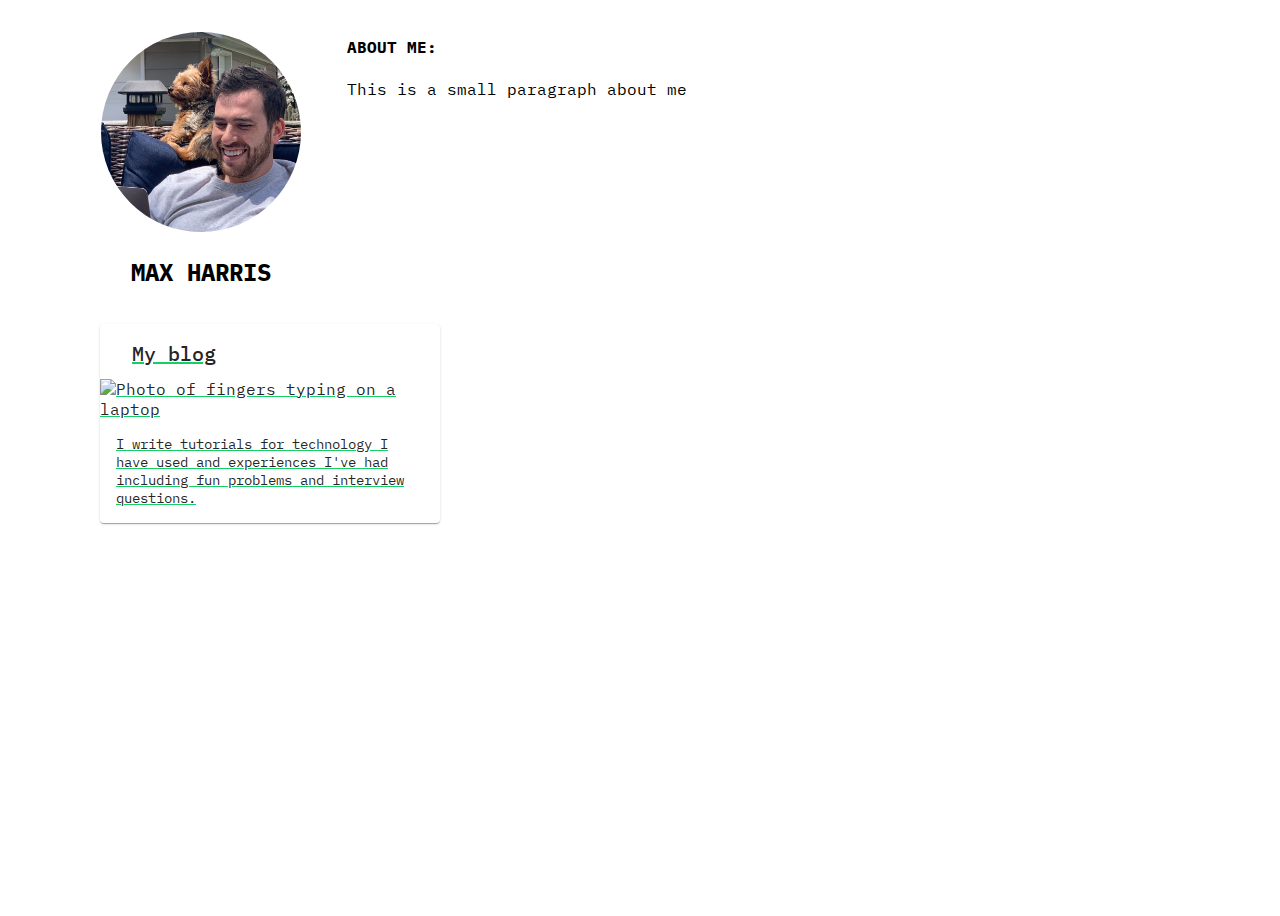
==== commit dde400aa: "Auto-generated commit" ====
--- a/index.html
+++ b/index.html
@@ -2,7 +2,7 @@
 <html lang="en">
 <head>
   <meta charset="utf-8">
-  <title>Maxharris</title>
+  <title>Max Harris</title>
   <base href="https://maxyharr.github.io/maxyharr.github.io">  <meta name="viewport" content="width=device-width, initial-scale=1">
   <link rel="icon" type="image/x-icon" href="favicon.ico">
   <link href="https://fonts.googleapis.com/css?family=Roboto:300,400,500&display=swap" rel="stylesheet">
@@ -10,5 +10,5 @@
 <link rel="stylesheet" href="styles.9bb8ee1476b4fadbfbc2.css"></head>
 <body>
   <mh-root></mh-root>
-<script src="runtime-es2015.ea093ca02a613b0bc093.js" type="module"></script><script src="runtime-es5.ea093ca02a613b0bc093.js" nomodule defer></script><script src="polyfills-es5.741af51aaedba3064fa2.js" nomodule defer></script><script src="polyfills-es2015.fad558c78a34f48ae57e.js" type="module"></script><script src="main-es2015.1b2736dc8c9b5ca083f7.js" type="module"></script><script src="main-es5.1b2736dc8c9b5ca083f7.js" nomodule defer></script></body>
+<script src="runtime-es2015.ea093ca02a613b0bc093.js" type="module"></script><script src="runtime-es5.ea093ca02a613b0bc093.js" nomodule defer></script><script src="polyfills-es5.741af51aaedba3064fa2.js" nomodule defer></script><script src="polyfills-es2015.fad558c78a34f48ae57e.js" type="module"></script><script src="main-es2015.f1556e71c5f769564bf0.js" type="module"></script><script src="main-es5.f1556e71c5f769564bf0.js" nomodule defer></script></body>
 </html>
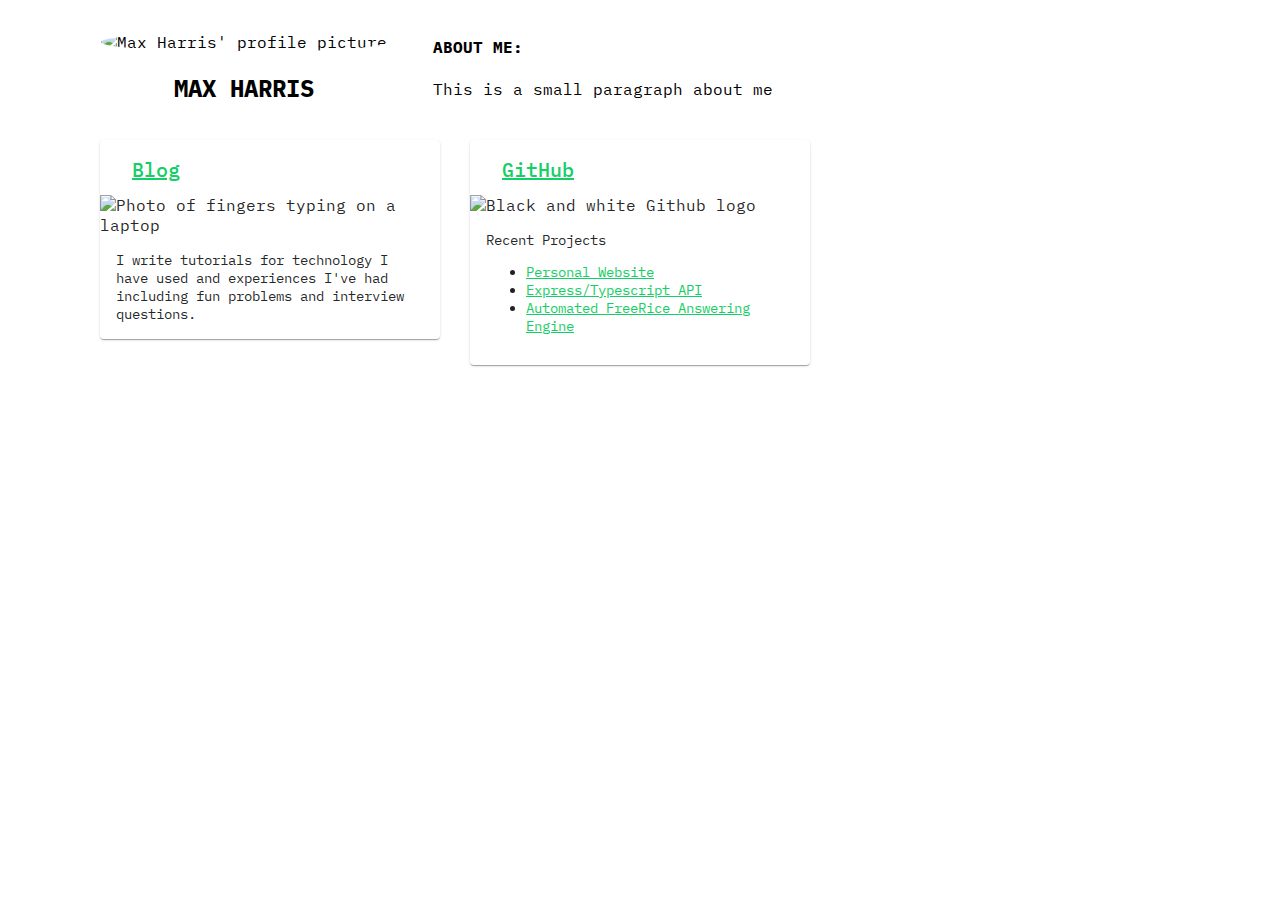
==== commit b939257b: "Auto-generated commit" ====
--- a/index.html
+++ b/index.html
@@ -10,5 +10,5 @@
 <link rel="stylesheet" href="styles.9bb8ee1476b4fadbfbc2.css"></head>
 <body>
   <mh-root></mh-root>
-<script src="runtime-es2015.ea093ca02a613b0bc093.js" type="module"></script><script src="runtime-es5.ea093ca02a613b0bc093.js" nomodule defer></script><script src="polyfills-es5.741af51aaedba3064fa2.js" nomodule defer></script><script src="polyfills-es2015.fad558c78a34f48ae57e.js" type="module"></script><script src="main-es2015.f1556e71c5f769564bf0.js" type="module"></script><script src="main-es5.f1556e71c5f769564bf0.js" nomodule defer></script></body>
+<script src="runtime-es2015.ea093ca02a613b0bc093.js" type="module"></script><script src="runtime-es5.ea093ca02a613b0bc093.js" nomodule defer></script><script src="polyfills-es5.741af51aaedba3064fa2.js" nomodule defer></script><script src="polyfills-es2015.fad558c78a34f48ae57e.js" type="module"></script><script src="main-es2015.4f826122dc5939a63ba3.js" type="module"></script><script src="main-es5.4f826122dc5939a63ba3.js" nomodule defer></script></body>
 </html>
